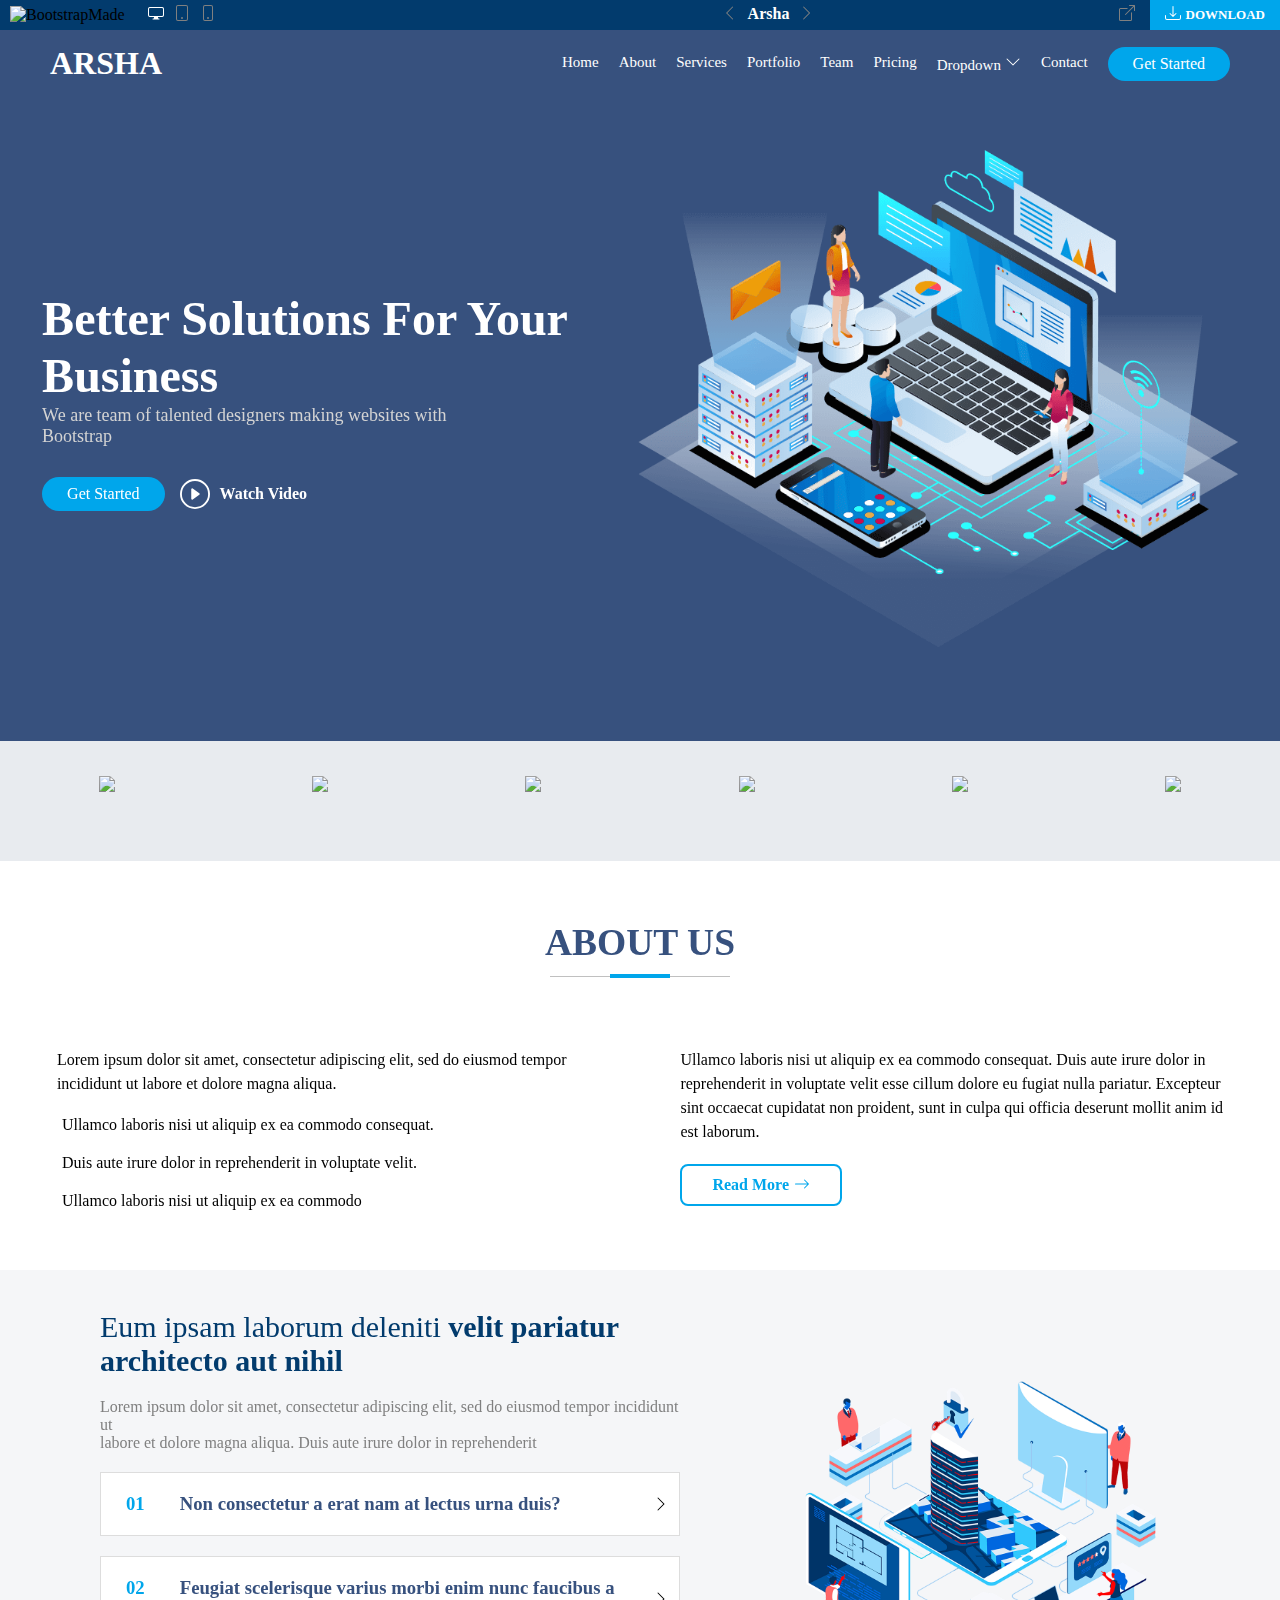
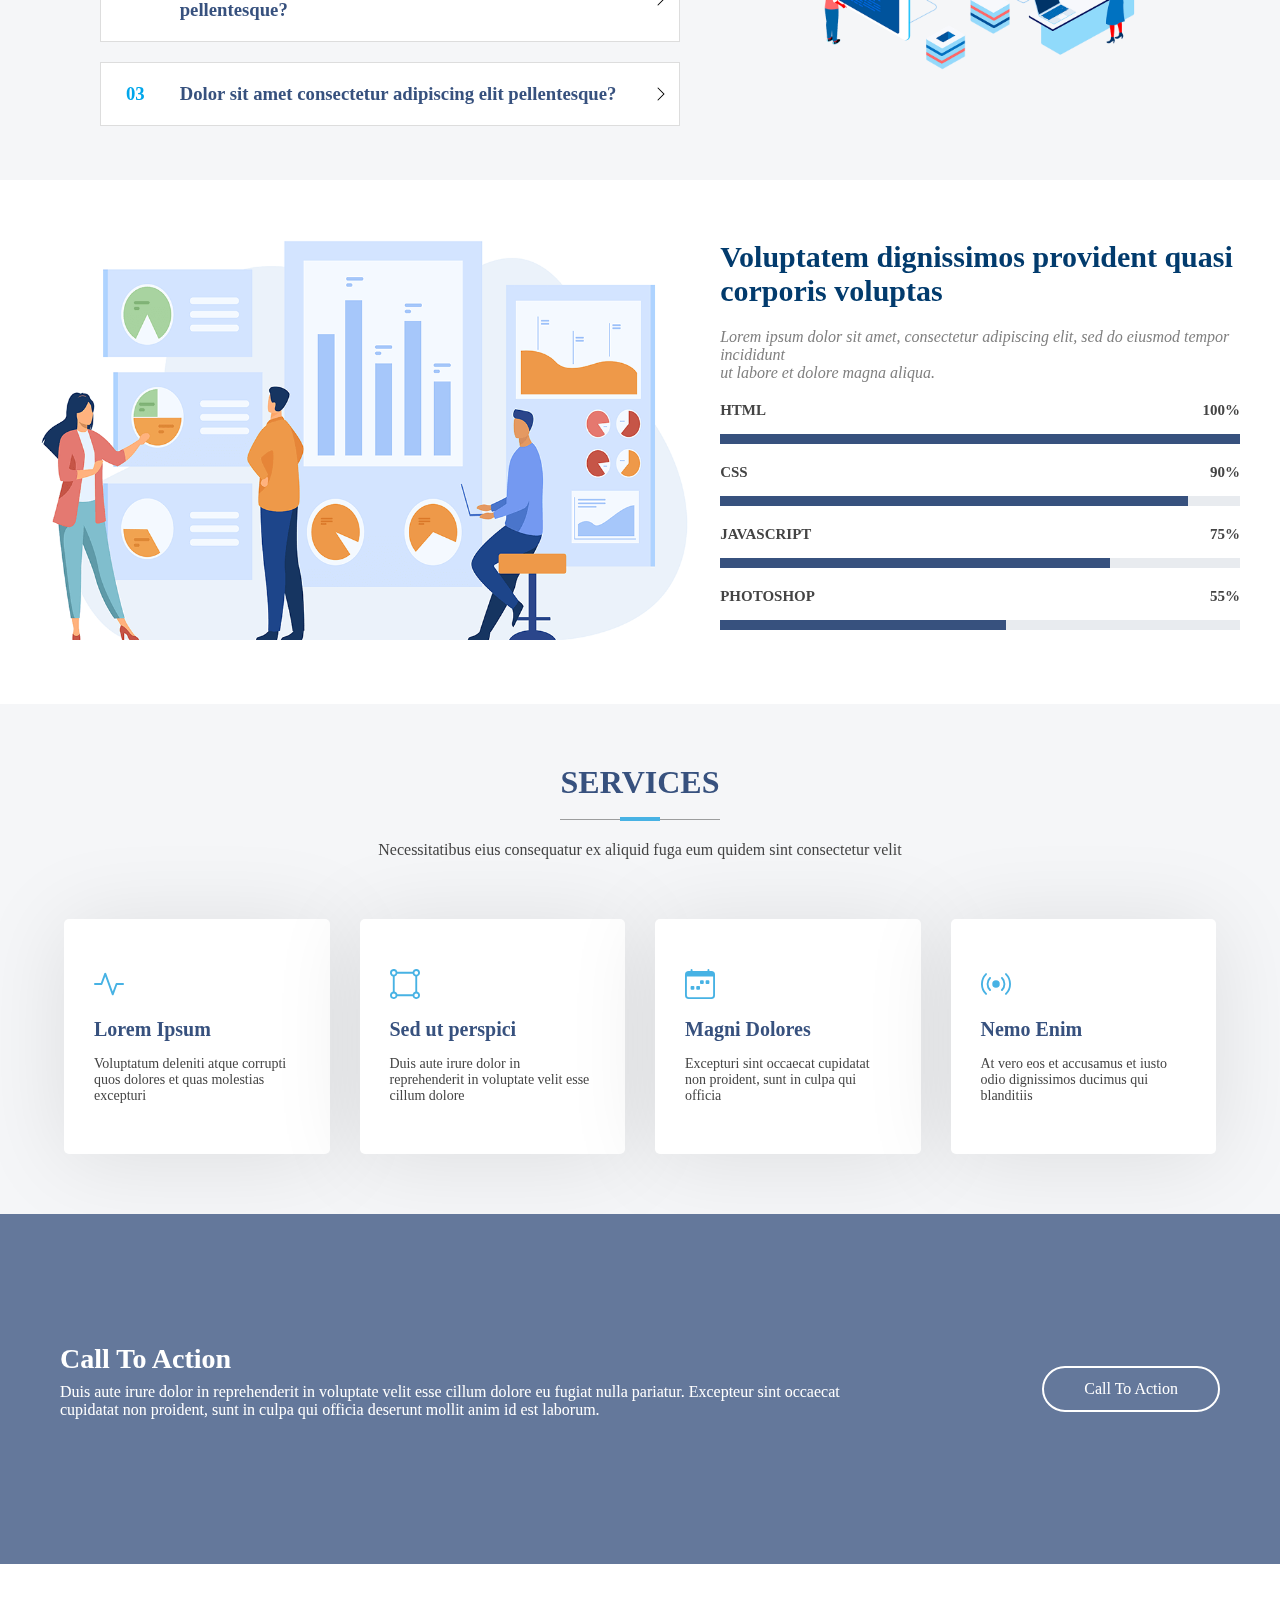
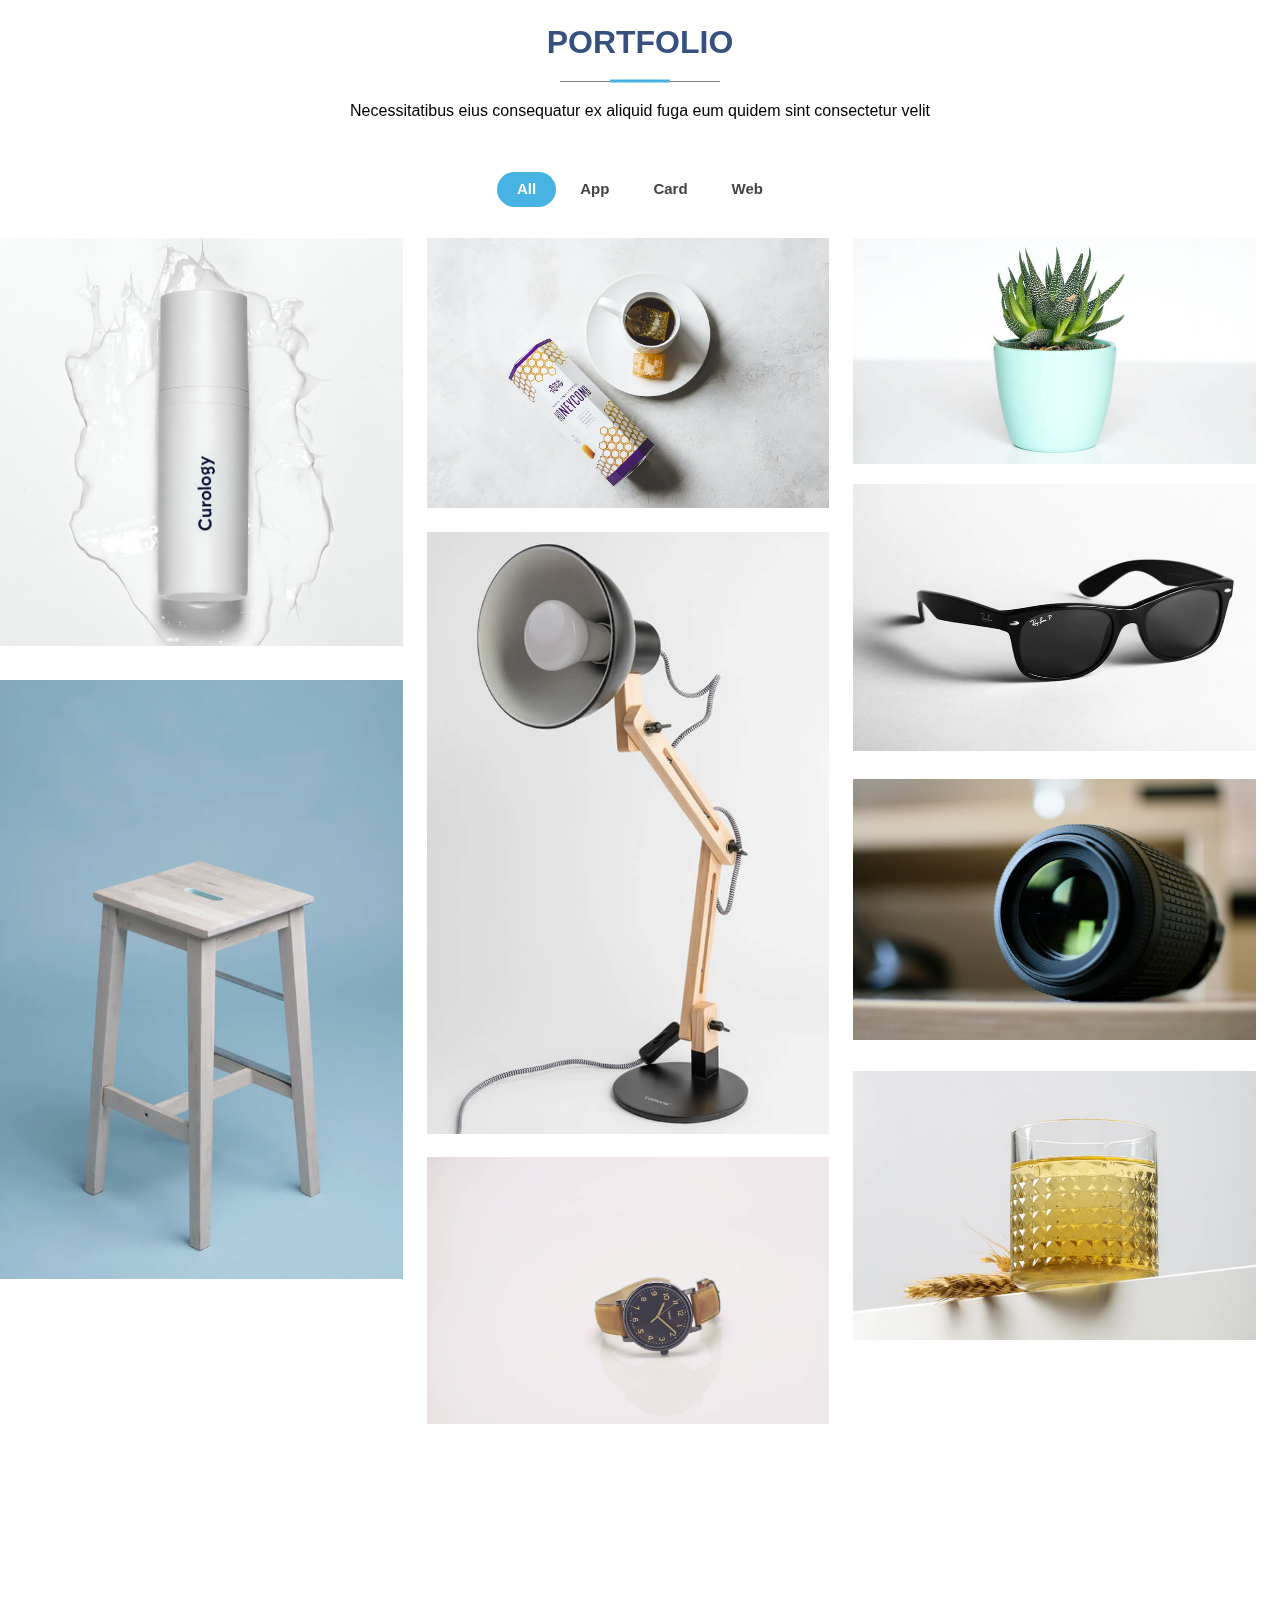
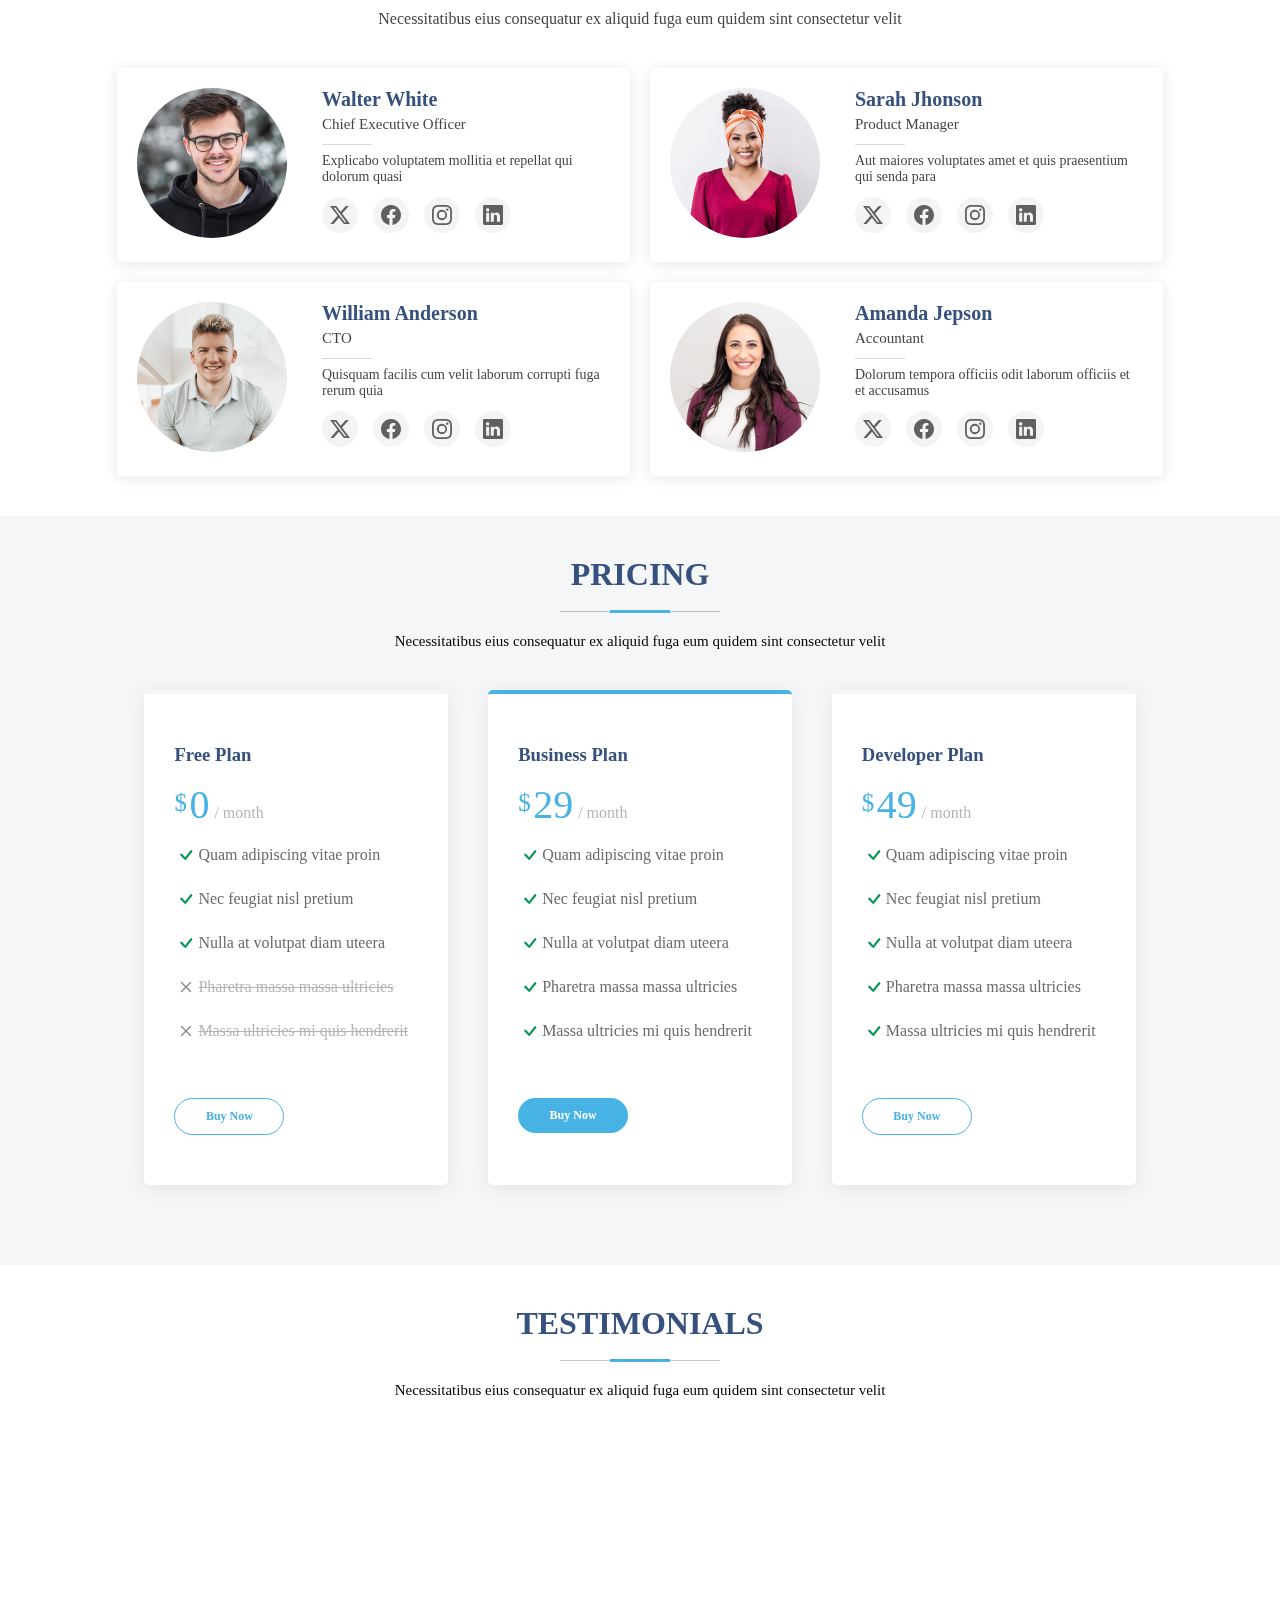
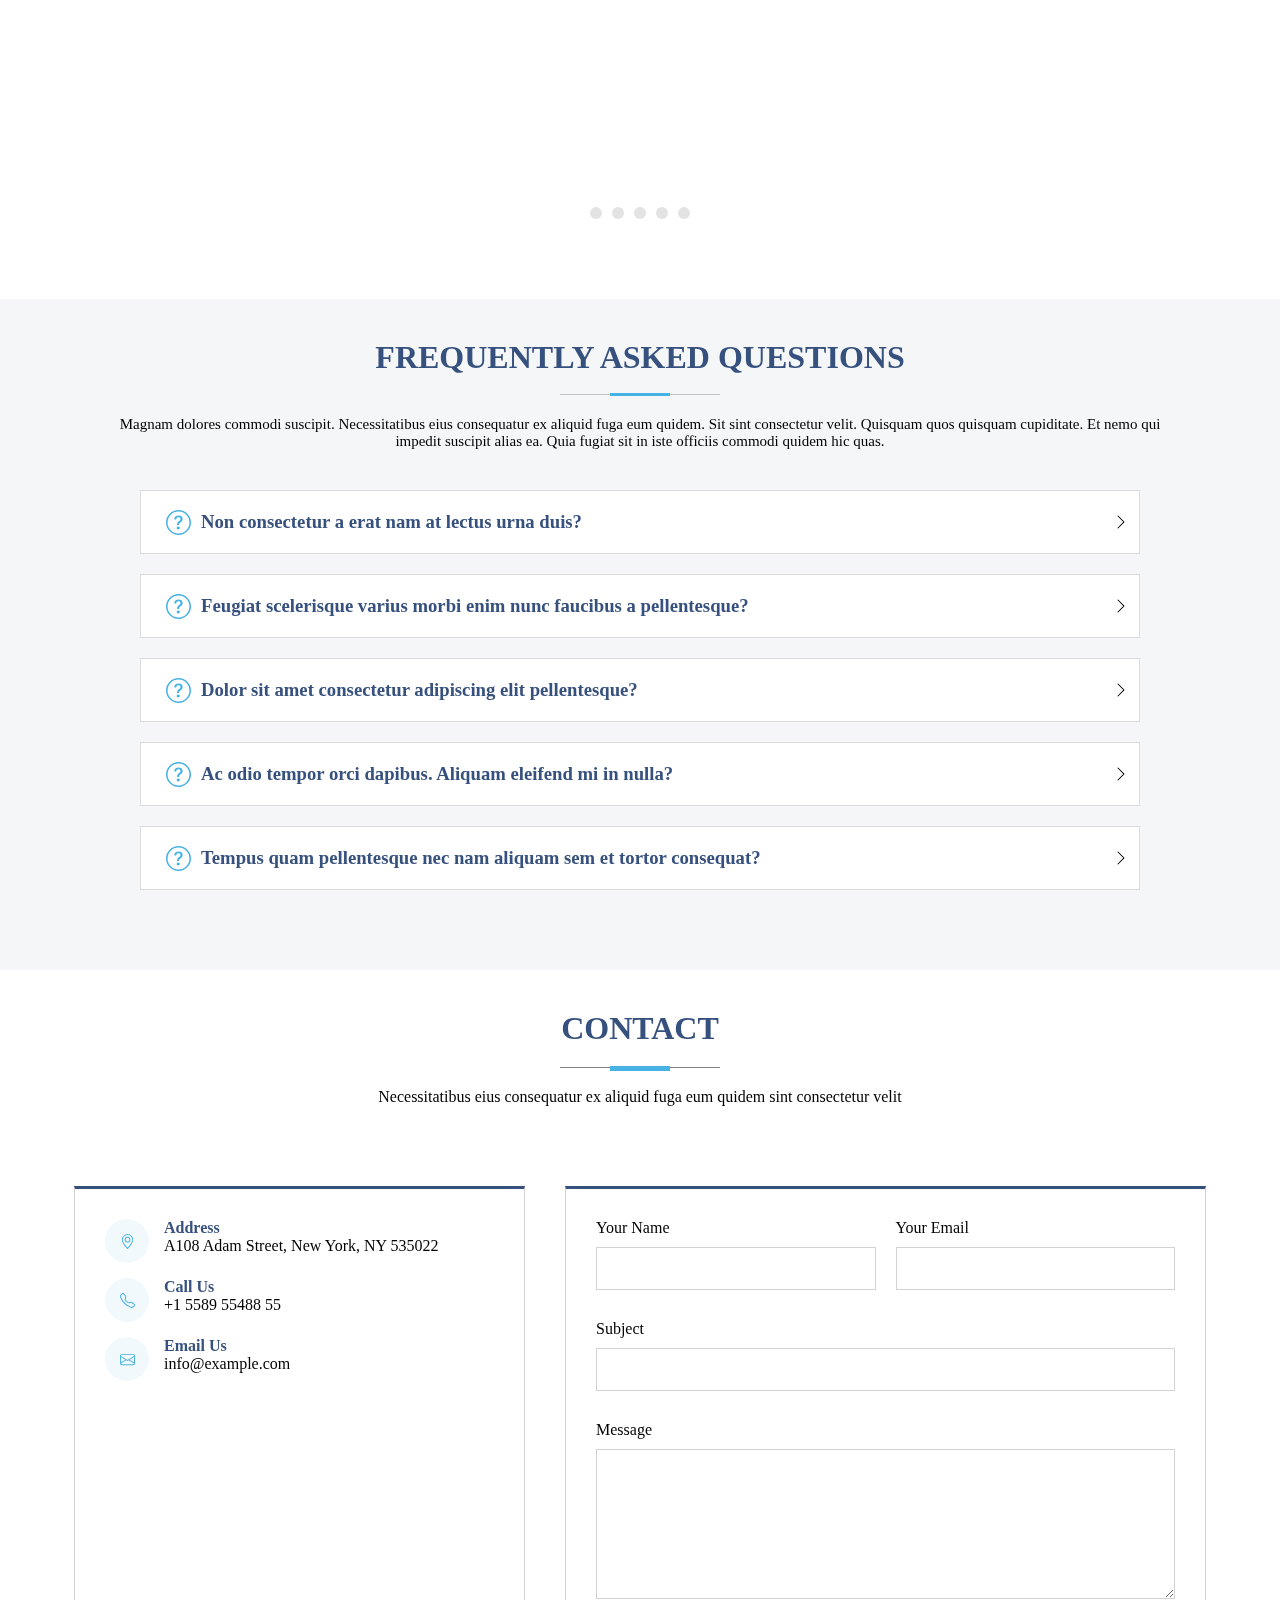
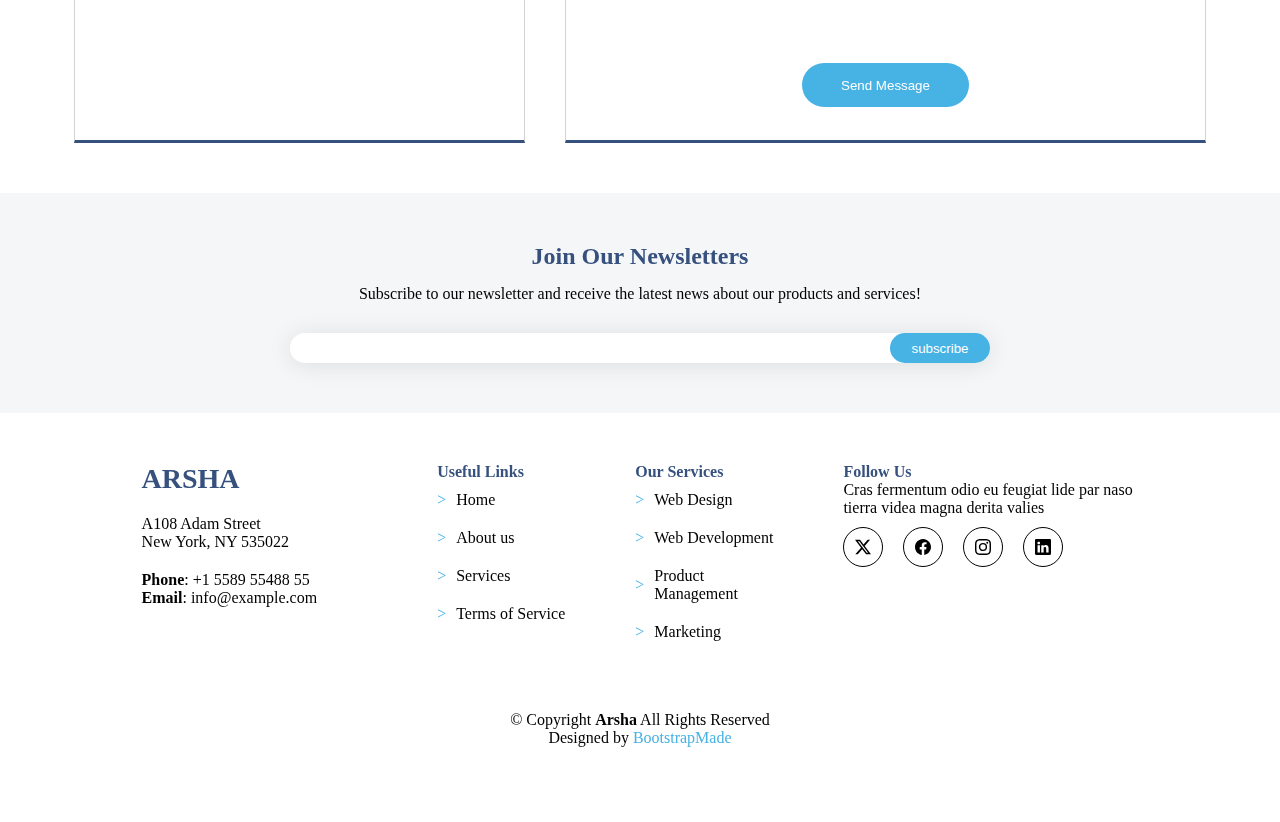
==== Arsha_06.html @ 41342fde "Rename Service_Team.html to Arsha_06.html" ====
<!DOCTYPE html>
<html lang="en">
<head>
    <meta charset="UTF-8">
    <meta name="viewport" content="width=device-width, initial-scale=1.0">
    <title>Piro22_Arsha_06</title>
    <link rel="stylesheet" href="./Team.css">
    <link rel="stylesheet" href="./Services.css">
    <link rel="stylesheet" href="./portfolio.css">
    <link rel="stylesheet" href="./price.css">
    <link rel="stylesheet" href="./header.css">
</head>
<body>

    <header>
        <div class="header-top_jh">
            <div class="top-left_jh">
                <div class="top-logo_jh">
                    <img alt="BootstrapMade" src="https://bootstrapmade.com/assets/img/logo.png">
                </div>
                <div class="top-viewlogo_jh">
                    <a href="" class="display_jh"><svg xmlns="http://www.w3.org/2000/svg" width="16" height="16" fill="currentColor" class="bi bi-display" viewBox="0 0 16 16">
                        <path d="M0 4s0-2 2-2h12s2 0 2 2v6s0 2-2 2h-4q0 1 .25 1.5H11a.5.5 0 0 1 0 1H5a.5.5 0 0 1 0-1h.75Q6 13 6 12H2s-2 0-2-2zm1.398-.855a.76.76 0 0 0-.254.302A1.5 1.5 0 0 0 1 4.01V10c0 .325.078.502.145.602q.105.156.302.254a1.5 1.5 0 0 0 .538.143L2.01 11H14c.325 0 .502-.078.602-.145a.76.76 0 0 0 .254-.302 1.5 1.5 0 0 0 .143-.538L15 9.99V4c0-.325-.078-.502-.145-.602a.76.76 0 0 0-.302-.254A1.5 1.5 0 0 0 13.99 3H2c-.325 0-.502.078-.602.145"/>
                    </svg></a>
                    <a href="" class="tablet_jh">
                        <svg xmlns="http://www.w3.org/2000/svg" width="16" height="16" fill="currentColor" class="bi bi-tablet" viewBox="0 0 16 16">
                        <path d="M12 1a1 1 0 0 1 1 1v12a1 1 0 0 1-1 1H4a1 1 0 0 1-1-1V2a1 1 0 0 1 1-1zM4 0a2 2 0 0 0-2 2v12a2 2 0 0 0 2 2h8a2 2 0 0 0 2-2V2a2 2 0 0 0-2-2z"/>
                        <path d="M8 14a1 1 0 1 0 0-2 1 1 0 0 0 0 2"/>
                    </svg></a>
                    <a href="" class="phone_jh"><svg xmlns="http://www.w3.org/2000/svg" width="16" height="16" fill="currentColor" class="bi bi-phone" viewBox="0 0 16 16">
                        <path d="M11 1a1 1 0 0 1 1 1v12a1 1 0 0 1-1 1H5a1 1 0 0 1-1-1V2a1 1 0 0 1 1-1zM5 0a2 2 0 0 0-2 2v12a2 2 0 0 0 2 2h6a2 2 0 0 0 2-2V2a2 2 0 0 0-2-2z"/>
                        <path d="M8 14a1 1 0 1 0 0-2 1 1 0 0 0 0 2"/>
                    </svg></a>
                    
                </div>
            </div>
            <div class="pageChange_jh">
                <a href="" class="prev_jh"><svg xmlns="http://www.w3.org/2000/svg" width="16" height="16" fill="currentColor" class="bi bi-chevron-left" viewBox="0 0 16 16">
                    <path fill-rule="evenodd" d="M11.354 1.646a.5.5 0 0 1 0 .708L5.707 8l5.647 5.646a.5.5 0 0 1-.708.708l-6-6a.5.5 0 0 1 0-.708l6-6a.5.5 0 0 1 .708 0"/>
                </svg></a>

                <span>Arsha</span>

                <a href="" class="next_jh"><svg xmlns="http://www.w3.org/2000/svg" width="16" height="16" fill="currentColor" class="bi bi-chevron-right" viewBox="0 0 16 16">
                    <path fill-rule="evenodd" d="M4.646 1.646a.5.5 0 0 1 .708 0l6 6a.5.5 0 0 1 0 .708l-6 6a.5.5 0 0 1-.708-.708L10.293 8 4.646 2.354a.5.5 0 0 1 0-.708"/>
                </svg></a>
            </div>
            <div class="top-right_jh">
                <div class="externalLink_jh">
                    <a href=""><svg xmlns="http://www.w3.org/2000/svg" width="16" height="16" fill="currentColor" class="bi bi-box-arrow-up-right" viewBox="0 0 16 16">
                        <path fill-rule="evenodd" d="M8.636 3.5a.5.5 0 0 0-.5-.5H1.5A1.5 1.5 0 0 0 0 4.5v10A1.5 1.5 0 0 0 1.5 16h10a1.5 1.5 0 0 0 1.5-1.5V7.864a.5.5 0 0 0-1 0V14.5a.5.5 0 0 1-.5.5h-10a.5.5 0 0 1-.5-.5v-10a.5.5 0 0 1 .5-.5h6.636a.5.5 0 0 0 .5-.5"/>
                        <path fill-rule="evenodd" d="M16 .5a.5.5 0 0 0-.5-.5h-5a.5.5 0 0 0 0 1h3.793L6.146 9.146a.5.5 0 1 0 .708.708L15 1.707V5.5a.5.5 0 0 0 1 0z"/>
                    </svg></a>
                </div>
                <div class="download_jh">
                    <a href=""><svg xmlns="http://www.w3.org/2000/svg" width="16" height="16" fill="currentColor" class="bi bi-download" viewBox="0 0 16 16">
                        <path d="M.5 9.9a.5.5 0 0 1 .5.5v2.5a1 1 0 0 0 1 1h12a1 1 0 0 0 1-1v-2.5a.5.5 0 0 1 1 0v2.5a2 2 0 0 1-2 2H2a2 2 0 0 1-2-2v-2.5a.5.5 0 0 1 .5-.5"/>
                        <path d="M7.646 11.854a.5.5 0 0 0 .708 0l3-3a.5.5 0 0 0-.708-.708L8.5 10.293V1.5a.5.5 0 0 0-1 0v8.793L5.354 8.146a.5.5 0 1 0-.708.708z"/>
                    </svg></a>
                    <a href="#">DOWNLOAD</a>
                </div>
            </div>
        </div>
        <div class="header-nav_jh">
            <div class="nav-left_jh">
                <a href=""><h1 class="siteName_jh">ARSHA</h1></a>
            </div>
            <div class="nav-right_jh">
                <div class="navs_jh">

                    <!-- href부분에 id 넣으면 해당 위치로 스크롤 -->

                    <a href="#intro_6" id="Home">Home</a>
                    <a href="#main_first_jh" id="About">About</a>
                    <a href="#services_sy" id="Services">Services</a>
                    <a href="#Portfolio_6" id="Portfolio">Portfolio</a>
                    <a href="#Team_6" id="Team">Team</a>
                    <a href="#Pricing_6" id="Pricing">Pricing</a>
                    <div class="dropdown_jh">
                        <a href="#" class="dropdown-button_jh">Dropdown</a>
                        <svg xmlns="http://www.w3.org/2000/svg" width="16" height="16" fill="currentColor" class="outter-dropdown" viewBox="0 0 16 16">
                            <path fill-rule="evenodd" d="M1.646 4.646a.5.5 0 0 1 .708 0L8 10.293l5.646-5.647a.5.5 0 0 1 .708.708l-6 6a.5.5 0 0 1-.708 0l-6-6a.5.5 0 0 1 0-.708"/>
                        </svg>
                        <ul class="dropdown-menu_jh">
                            <li><a href="#">Dropdown 1</a></li>
                            <li class="deep-dropdown">
                                <a href="#" class="dropdown-inner">Deep Dropdown</a>
                                <svg xmlns="http://www.w3.org/2000/svg" width="16" height="16" fill="gray" class="outter-dropdown" viewBox="0 0 16 16">
                                    <path fill-rule="evenodd" d="M1.646 4.646a.5.5 0 0 1 .708 0L8 10.293l5.646-5.647a.5.5 0 0 1 .708.708l-6 6a.5.5 0 0 1-.708 0l-6-6a.5.5 0 0 1 0-.708"/>
                                </svg>
                                <ul class="deep-dropdown-menu">
                                    <li><a href="#">Deep Dropdown 1</a></li>
                                    <li><a href="#">Deep Dropdown 2</a></li>
                                    <li><a href="#">Deep Dropdown 3</a></li>
                                    <li><a href="#">Deep Dropdown 4</a></li>
                                    <li><a href="#">Deep Dropdown 5</a></li>
                                </ul>
                            </li>                            
                            <li><a href="#">Dropdown 2</a></li>
                            <li><a href="#">Dropdown 3</a></li>
                            <li><a href="#">Dropdown 4</a></li>
                        </ul>
                    </div>
                    <a href="#Contact_6" id="Contact">Contact</a>
                </div>
                <div class="startButton_jh">
                    <a href="#main-title_jh">Get Started</a>
                </div>
                <div class="hamburger">
                    <svg xmlns="http://www.w3.org/2000/svg" width="16" height="16" fill="currentColor" class="bi bi-list" viewBox="0 0 16 16">
                        <path fill-rule="evenodd" d="M2.5 12a.5.5 0 0 1 .5-.5h10a.5.5 0 0 1 0 1H3a.5.5 0 0 1-.5-.5m0-4a.5.5 0 0 1 .5-.5h10a.5.5 0 0 1 0 1H3a.5.5 0 0 1-.5-.5m0-4a.5.5 0 0 1 .5-.5h10a.5.5 0 0 1 0 1H3a.5.5 0 0 1-.5-.5"/>
                    </svg>
                </div>
            </div>
        </div>
    </header>
    <main>
        <div class="intro_jh" id="intro_6">
            <div class="intro-left_jh">
                <h1 class="intro-title_jh">Better Solutions For Your<br>Business</h1>
                <p class="intro-text_jh">We are team of talented designers making websites with<br>Bootstrap</p>
                <div class="intro-left-bottom_jh">
                    <div class="startButton_jh">
                        <a href="#main-title_jh">Get Started</a>
                    </div>
                    <a href="#" class="videoLink_jh">
                        <svg xmlns="http://www.w3.org/2000/svg" width="16" height="16" fill="currentColor" class="bi bi-play-circle" viewBox="0 0 16 16">
                            <path d="M8 15A7 7 0 1 1 8 1a7 7 0 0 1 0 14m0 1A8 8 0 1 0 8 0a8 8 0 0 0 0 16"/>
                            <path d="M6.271 5.055a.5.5 0 0 1 .52.038l3.5 2.5a.5.5 0 0 1 0 .814l-3.5 2.5A.5.5 0 0 1 6 10.5v-5a.5.5 0 0 1 .271-.445"/>
                        </svg>
                        <span>Watch Video</span>
                    </a>
                </div>
            </div>
            <div class="intro-right_jh">
                <img src="./headerAsset/introImg.png" alt="">
            </div>
        </div>
        <div class="slider_container" id="main_first_jh">
            <div class="slider">
                <div class="slide one">
                    <img src="https://bootstrapmade.com/content/demo/Arsha/assets/img/clients/client-1.png" class="img1_jh" />
                    <img src="https://bootstrapmade.com/content/demo/Arsha/assets/img/clients/client-2.png" class="img2_jh" />
                    <img src="https://bootstrapmade.com/content/demo/Arsha/assets/img/clients/client-3.png" class="img3_jh" />
                    <img src="https://bootstrapmade.com/content/demo/Arsha/assets/img/clients/client-4.png" class="img4_jh" />
                    <img src="https://bootstrapmade.com/content/demo/Arsha/assets/img/clients/client-5.png" class="img5_jh" />
                    <img src="https://bootstrapmade.com/content/demo/Arsha/assets/img/clients/client-6.png" class="img6_jh" />
                </div>
                <div class="slide two">
                    <img src="https://bootstrapmade.com/content/demo/Arsha/assets/img/clients/client-2.png" class="img2_jh" />
                    <img src="https://bootstrapmade.com/content/demo/Arsha/assets/img/clients/client-3.png" class="img3_jh" />
                    <img src="https://bootstrapmade.com/content/demo/Arsha/assets/img/clients/client-4.png" class="img4_jh" />
                    <img src="https://bootstrapmade.com/content/demo/Arsha/assets/img/clients/client-5.png" class="img5_jh" />
                    <img src="https://bootstrapmade.com/content/demo/Arsha/assets/img/clients/client-6.png" class="img6_jh" />
                    <img src="https://bootstrapmade.com/content/demo/Arsha/assets/img/clients/client-7.png" class="img7_jh" />
                </div>
                <div class="slide three">
                    <img src="https://bootstrapmade.com/content/demo/Arsha/assets/img/clients/client-3.png" class="img3_jh" />
                    <img src="https://bootstrapmade.com/content/demo/Arsha/assets/img/clients/client-4.png" class="img4_jh" />
                    <img src="https://bootstrapmade.com/content/demo/Arsha/assets/img/clients/client-5.png" class="img5_jh" />
                    <img src="https://bootstrapmade.com/content/demo/Arsha/assets/img/clients/client-6.png" class="img6_jh" />
                    <img src="https://bootstrapmade.com/content/demo/Arsha/assets/img/clients/client-7.png" class="img7_jh" />
                    <img src="https://bootstrapmade.com/content/demo/Arsha/assets/img/clients/client-8.png" class="img8_jh" />
                </div>
                <div class="slide four">
                    <img src="https://bootstrapmade.com/content/demo/Arsha/assets/img/clients/client-4.png" class="img4_jh" />
                    <img src="https://bootstrapmade.com/content/demo/Arsha/assets/img/clients/client-5.png" class="img5_jh" />
                    <img src="https://bootstrapmade.com/content/demo/Arsha/assets/img/clients/client-6.png" class="img6_jh" />
                    <img src="https://bootstrapmade.com/content/demo/Arsha/assets/img/clients/client-7.png" class="img7_jh" />
                    <img src="https://bootstrapmade.com/content/demo/Arsha/assets/img/clients/client-8.png" class="img8_jh" />
                    <img src="https://bootstrapmade.com/content/demo/Arsha/assets/img/clients/client-1.png" class="img1_jh" />
                    
                </div>
                <div class="slide five">
                    <img src="https://bootstrapmade.com/content/demo/Arsha/assets/img/clients/client-5.png" class="img5_jh" />
                    <img src="https://bootstrapmade.com/content/demo/Arsha/assets/img/clients/client-6.png" class="img6_jh" />
                    <img src="https://bootstrapmade.com/content/demo/Arsha/assets/img/clients/client-7.png" class="img7_jh" />
                    <img src="https://bootstrapmade.com/content/demo/Arsha/assets/img/clients/client-8.png" class="img8_jh" />
                    <img src="https://bootstrapmade.com/content/demo/Arsha/assets/img/clients/client-1.png" class="img1_jh" />
                    <img src="https://bootstrapmade.com/content/demo/Arsha/assets/img/clients/client-2.png" class="img2_jh" />
                </div>
                <div class="slide six">
                    <img src="https://bootstrapmade.com/content/demo/Arsha/assets/img/clients/client-6.png" class="img6_jh" />
                    <img src="https://bootstrapmade.com/content/demo/Arsha/assets/img/clients/client-7.png" class="img7_jh" />
                    <img src="https://bootstrapmade.com/content/demo/Arsha/assets/img/clients/client-8.png" class="img8_jh" />
                    <img src="https://bootstrapmade.com/content/demo/Arsha/assets/img/clients/client-1.png" class="img1_jh" />
                    <img src="https://bootstrapmade.com/content/demo/Arsha/assets/img/clients/client-2.png" class="img2_jh" />
                    <img src="https://bootstrapmade.com/content/demo/Arsha/assets/img/clients/client-3.png" class="img3_jh" />
                </div>
                <div class="slide seven">
                    <img src="https://bootstrapmade.com/content/demo/Arsha/assets/img/clients/client-7.png" class="img7_jh" />
                    <img src="https://bootstrapmade.com/content/demo/Arsha/assets/img/clients/client-8.png" class="img8_jh" />
                    <img src="https://bootstrapmade.com/content/demo/Arsha/assets/img/clients/client-1.png" class="img1_jh" />
                    <img src="https://bootstrapmade.com/content/demo/Arsha/assets/img/clients/client-2.png" class="img2_jh" />
                    <img src="https://bootstrapmade.com/content/demo/Arsha/assets/img/clients/client-3.png" class="img3_jh" />
                    <img src="https://bootstrapmade.com/content/demo/Arsha/assets/img/clients/client-4.png" class="img4_jh" />
                </div>
            </div>
        </div>
    </main>
    <section>
        <div class="main-first_jh">
            <div class="main-title_jh" id="main-title_jh">
                <h2>ABOUT US</h2>
                <div class="title-underline_jh"></div>
            </div>
            <div class="main-text_jh">
                <div class="main-left_jh">
                    <div class="left-text-top_jh">
                        Lorem ipsum dolor sit amet, consectetur adipiscing elit, sed do eiusmod tempor<br>
                        incididunt ut labore et dolore magna aliqua.
                    </div>
                    <div class="left-text-bottom_jh">
                        <img src="./headerAsset/check2-circle.svg" alt="">
                        <p>Ullamco laboris nisi ut aliquip ex ea commodo consequat.</p>
                    </div>
                    <div class="left-text-bottom_jh">
                        <img src="./headerAsset/check2-circle.svg" alt="">
                        <p>Duis aute irure dolor in reprehenderit in voluptate velit.</p>
                    </div>
                    <div class="left-text-bottom_jh">
                        <img src="./headerAsset/check2-circle.svg" alt="">
                        <p>Ullamco laboris nisi ut aliquip ex ea commodo</p>
                    </div>
                </div>
                <div class="main-right_jh">
                    <div class="right-text-top_jh">
                        Ullamco laboris nisi ut aliquip ex ea commodo consequat. Duis aute irure dolor in<br>
                        reprehenderit in voluptate velit esse cillum dolore eu fugiat nulla pariatur. Excepteur<br>
                        sint occaecat cupidatat non proident, sunt in culpa qui officia deserunt mollit anim id<br>
                        est laborum.
                    </div>
                    <div class="right-text-bottom_jh">
                        <a href="#">Read More</a>
                        <svg xmlns="http://www.w3.org/2000/svg" width="16" height="16" fill="currentColor" class="bi bi-arrow-right" viewBox="0 0 16 16">
                            <path fill-rule="evenodd" d="M1 8a.5.5 0 0 1 .5-.5h11.793l-3.147-3.146a.5.5 0 0 1 .708-.708l4 4a.5.5 0 0 1 0 .708l-4 4a.5.5 0 0 1-.708-.708L13.293 8.5H1.5A.5.5 0 0 1 1 8"/>
                        </svg>
                    </div>
                </div>
            </div>
        </div>
        <div class="main-second_jh">
            <div class="secondLeft_jh">
                <div class="second-title_jh">Eum ipsam laborum deleniti<span style="font-weight: 900;"> velit pariatur<br>architecto aut nihil</span></div>
                <div class="second-text_jh"><p>Lorem ipsum dolor sit amet, consectetur adipiscing elit, sed do eiusmod tempor incididunt ut<br>
                    labore et dolore magna aliqua. Duis aute irure dolor in reprehenderit</p></div>
            <div class="faq__container_jh">
                <div class="faq_jh">
                    <input type="checkbox" id="toggle_faq1_jh" class="toggle_faq_jh">
                    <label for="toggle_faq1_jh" class="qst_jh">
                        <div class="qst-left_jh">
                            <h3 class="qst-num_jh">01</h3>
                            <h3 class="qst_txt_jh">Non consectetur a erat nam at lectus urna duis?</h3>
                        </div>
                        <svg xmlns="http://www.w3.org/2000/svg" width="16" height="16" fill="currentColor" class="bi bi-chevron-right" viewBox="0 0 16 16">
                            <path fill-rule="evenodd" d="M4.646 1.646a.5.5 0 0 1 .708 0l6 6a.5.5 0 0 1 0 .708l-6 6a.5.5 0 0 1-.708-.708L10.293 8 4.646 2.354a.5.5 0 0 1 0-.708"/>
                        </svg>
                    </label>
                    <div class="ans_jh">
                        <p>Feugiat pretium nibh ipsum consequat. Tempus iaculis urna id volutpat lacus laoreet<br>
                            non curabitur gravida. Venenatis lectus magna fringilla urna porttitor rhoncus dolor<br>
                            purus non.</p>
                    </div>
                </div>
            </div>
            
            <div class="faq__container_jh">
                <div class="faq_jh">
                    <input type="checkbox" id="toggle_faq2_jh" class="toggle_faq_jh">
                    <label for="toggle_faq2_jh" class="qst_jh">
                        <div class="qst-left_jh">
                            <h3 class="qst-num_jh">02</h3>
                            <h3 class="qst_txt_jh">Feugiat scelerisque varius morbi enim nunc faucibus a pellentesque?</h3>
                        </div>
                        <svg xmlns="http://www.w3.org/2000/svg" width="16" height="16" fill="currentColor" class="bi bi-chevron-right" viewBox="0 0 16 16">
                            <path fill-rule="evenodd" d="M4.646 1.646a.5.5 0 0 1 .708 0l6 6a.5.5 0 0 1 0 .708l-6 6a.5.5 0 0 1-.708-.708L10.293 8 4.646 2.354a.5.5 0 0 1 0-.708"/>
                        </svg>
                    </label>
                    <div class="ans_jh">
                        <p>Dolor sit amet consectetur adipiscing elit pellentesque habitant morbi. Id interdum velit<br>
                            laoreet id donec ultrices. Fringilla phasellus faucibus scelerisque eleifend donec pretium.<br>
                            Est pellentesque elit ullamcorper dignissim. Mauris ultrices eros in cursus turpis massa<br>
                            tincidunt dui.</p>
                    </div>
                </div>
            </div>
            <div class="faq__container_jh">
                <div class="faq_jh">
                    <input type="checkbox" id="toggle_faq3_jh" class="toggle_faq_jh">
                    <label for="toggle_faq3_jh" class="qst_jh">
                        <div class="qst-left_jh">
                            <h3 class="qst-num_jh">03</h3>
                            <h3 class="qst_txt_jh">Dolor sit amet consectetur adipiscing elit pellentesque?</h3>
                        </div>
                        <svg xmlns="http://www.w3.org/2000/svg" width="16" height="16" fill="currentColor" class="bi bi-chevron-right" viewBox="0 0 16 16">
                            <path fill-rule="evenodd" d="M4.646 1.646a.5.5 0 0 1 .708 0l6 6a.5.5 0 0 1 0 .708l-6 6a.5.5 0 0 1-.708-.708L10.293 8 4.646 2.354a.5.5 0 0 1 0-.708"/>
                        </svg>
                    </label>
                    <div class="ans_jh">
                        <p>Eleifend mi in nulla posuere sollicitudin aliquam ultrices sagittis orci. Faucibus pulvinar<br>
                            elementum integer enim. Sem nulla pharetra diam sit amet nisl suscipit. Rutrum tellus<br>
                            pellentesque eu tincidunt. Lectus urna duis convallis convallis tellus. Urna molestie at<br>
                            elementum eu facilisis sed odio morbi quis</p>
                    </div>
                </div>
            </div>
            
            </div>
            
            <div class="secondRight_jh">
                <img src="./headerAsset/secondRightIMG.png" alt="">
            </div>
        </div>
        <div class="main-third_jh">
            <div class="thirdLeft_jh">
                <img src="./headerAsset/thirdLeftIMG.png" alt="">
            </div>
            <div class="thirdRight_jh">
                <div class="thirdTitle_jh">
                    <span style="font-weight: 900;">
                        Voluptatem dignissimos provident quasi<br>
                        corporis voluptas
                    </span>
                </div>
                <div class="thirdText_jh">
                    <p>
                        Lorem ipsum dolor sit amet, consectetur adipiscing elit, sed do eiusmod tempor incididunt<br>
                        ut labore et dolore magna aliqua.
                    </p>
                </div>
                <div class="progress_jh" id="HTML">
                    <div class="progressDescript_jh">
                        <p>HTML</p>
                        <p>100%</p>
                    </div>
                    <div class="progressBar_jh">
                    </div>
                </div>
                <div class="progress_jh" id="CSS">
                    <div class="progressDescript_jh">
                        <p>CSS</p>
                        <p>90%</p>
                    </div>
                    <div class="progressBar_jh">
                    </div>
                </div>
                <div class="progress_jh" id="JAVA">
                    <div class="progressDescript_jh">
                        <p>JAVASCRIPT</p>
                        <p>75%</p>
                    </div>
                    <div class="progressBar_jh">
                    </div>
                </div>
                <div class="progress_jh" id="PHOTOSHOP">
                    <div class="progressDescript_jh">
                        <p>PHOTOSHOP</p>
                        <p>55%</p>
                    </div>
                    <div class="progressBar_jh">
                    </div>
                </div>
            </div>
        </div>
    </section>
    <section id="services_sy" class="services-section_sy">
        <div class="services-container_sy">
            <div class="services-section-header_sy">
                <h2 class="services-section-title_sy">SERVICES</h2>
                <p class="services-section-description_sy">
                    Necessitatibus eius consequatur ex aliquid fuga eum quidem sint consectetur velit
                </p>
            </div>

            <div class="services-grid_sy">
                <div class="service-card_sy">
                    <div class="icon_sy">
                        <svg xmlns="http://www.w3.org/2000/svg" width="16" height="16" fill="currentColor" class="bi bi-activity_sy" viewBox="0 0 16 16">
                            <path fill-rule="evenodd" d="M6 2a.5.5 0 0 1 .47.33L10 12.036l1.53-4.208A.5.5 0 0 1 12 7.5h3.5a.5.5 0 0 1 0 1h-3.15l-1.88 5.17a.5.5 0 0 1-.94 0L6 3.964 4.47 8.171A.5.5 0 0 1 4 8.5H.5a.5.5 0 0 1 0-1h3.15l1.88-5.17A.5.5 0 0 1 6 2"/>
                        </svg>
                    </div>
                    <h3 class="service-title_sy">
                        <a href="#intro_6" class="service-link_sy">Lorem Ipsum</a>
                    </h3>
                    <p class="service-description_sy">
                        Voluptatum deleniti atque corrupti quos dolores et quas molestias excepturi
                    </p>
                </div>
                <div class="service-card_sy">
                    <div class="icon_sy">
                        <svg xmlns="http://www.w3.org/2000/svg" width="16" height="16" fill="currentColor" class="bi bi-bounding-box-circles_sy" viewBox="0 0 16 16">
                            <path d="M2 1a1 1 0 1 0 0 2 1 1 0 0 0 0-2M0 2a2 2 0 0 1 3.937-.5h8.126A2 2 0 1 1 14.5 3.937v8.126a2 2 0 1 1-2.437 2.437H3.937A2 2 0 1 1 1.5 12.063V3.937A2 2 0 0 1 0 2m2.5 1.937v8.126c.703.18 1.256.734 1.437 1.437h8.126a2 2 0 0 1 1.437-1.437V3.937A2 2 0 0 1 12.063 2.5H3.937A2 2 0 0 1 2.5 3.937M14 1a1 1 0 1 0 0 2 1 1 0 0 0 0-2M2 13a1 1 0 1 0 0 2 1 1 0 0 0 0-2m12 0a1 1 0 1 0 0 2 1 1 0 0 0 0-2"/>
                        </svg>
                    </div>
                    <h3 class="service-title_sy">
                        <a href="#intro_6" class="service-link_sy">Sed ut perspici</a>
                    </h3>
                    <p class="service-description_sy">
                        Duis aute irure dolor in reprehenderit in voluptate velit esse cillum dolore
                    </p>
                </div>
                <div class="service-card_sy">
                    <div class="icon_sy">
                        <svg xmlns="http://www.w3.org/2000/svg" width="16" height="16" fill="currentColor" class="bi bi-calendar-week_sy" viewBox="0 0 16 16">
                            <path d="M11 6.5a.5.5 0 0 1 .5-.5h1a.5.5 0 0 1 .5.5v1a.5.5 0 0 1-.5.5h-1a.5.5 0 0 1-.5-.5zm-3 0a.5.5 0 0 1 .5-.5h1a.5.5 0 0 1 .5.5v1a.5.5 0 0 1-.5.5h-1a.5.5 0 0 1-.5-.5zm-5 3a.5.5 0 0 1 .5-.5h1a.5.5 0 0 1 .5.5v1a.5.5 0 0 1-.5.5h-1a.5.5 0 0 1-.5-.5zm3 0a.5.5 0 0 1 .5-.5h1a.5.5 0 0 1 .5.5v1a.5.5 0 0 1-.5.5h-1a.5.5 0 0 1-.5-.5z"/>
                            <path d="M3.5 0a.5.5 0 0 1 .5.5V1h8V.5a.5.5 0 0 1 1 0V1h1a2 2 0 0 1 2 2v11a2 2 0 0 1-2 2H2a2 2 0 0 1-2-2V3a2 2 0 0 1 2-2h1V.5a.5.5 0 0 1 .5-.5M1 4v10a1 1 0 0 0 1 1h12a1 1 0 0 0 1-1V4z"/>
                        </svg>
                    </div>
                    <h3 class="service-title_sy">
                        <a href="#intro_6" class="service-link_sy">Magni Dolores</a>
                    </h3>
                    <p class="service-description_sy">
                        Excepturi sint occaecat cupidatat non proident, sunt in culpa qui officia
                    </p>
                </div>
                <div class="service-card_sy">
                    <div class="icon_sy">
                        <svg xmlns="http://www.w3.org/2000/svg" width="16" height="16" fill="currentColor" class="bi bi-broadcast_sy" viewBox="0 0 16 16">
                            <path d="M3.05 3.05a7 7 0 0 0 0 9.9.5.5 0 0 1-.707.707 8 8 0 0 1 0-11.314.5.5 0 0 1 .707.707m2.122 2.122a4 4 0 0 0 0 5.656.5.5 0 1 1-.708.708 5 5 0 0 1 0-7.072.5.5 0 0 1 .708.708m5.656-.708a.5.5 0 0 1 .708 0 5 5 0 0 1 0 7.072.5.5 0 1 1-.708-.708 4 4 0 0 0 0-5.656.5.5 0 0 1 0-.708m2.122-2.12a.5.5 0 0 1 .707 0 8 8 0 0 1 0 11.313.5.5 0 0 1-.707-.707 7 7 0 0 0 0-9.9.5.5 0 0 1 0-.707zM10 8a2 2 0 1 1-4 0 2 2 0 0 1 4 0"/>
                        </svg>
                    </div>
                    <h3 class="service-title_sy">
                        <a href="#intro_6" class="service-link_sy">Nemo Enim</a>
                    </h3>
                    <p class="service-description_sy">
                        At vero eos et accusamus et iusto odio dignissimos ducimus qui blanditiis
                    </p>
                </div>
            </div>
        </div>
    </section>

    <section id="call-to-action_sy" class="call-to-action-section_sy">
        <div class="call-to-action-image_sy">
            <img src="./image/cta.jpg" alt="call-to-action-background">
        </div>
        <div class="call-to-action-container_sy">
            <div class="call-to-action-content_sy">
                <div class="call-to-action-letter_sy">
                    <h2 class="call-to-action-title_sy">Call To Action</h2>
                    <p class="call-to-action-description_sy">
                    Duis aute irure dolor in reprehenderit in voluptate velit esse cillum dolore eu fugiat nulla pariatur. 
                    Excepteur sint occaecat cupidatat non proident, sunt in culpa qui officia deserunt mollit anim id est laborum.
                    </p>
                </div>
                <a href="#intro_6" class="call-to-action-button_sy">Call To Action</a>
        </div>         
            </div>         
        </div>
    </section>
 
    <section id="section-portfolio_SA">

        <div class="portfolio_top_SA" id="Portfolio_6">
          <div class="title_SA">PORTFOLIO</div>
          <div class="deco_line_SA"></div>
          <div class="text_SA">Necessitatibus eius consequatur ex aliquid fuga eum quidem sint consectetur velit</div>
        </div>
    
        <input type="radio" name="filter" id="filter-all_SA" checked />
        <label for="filter-all_SA">All</label>
    
        <input type="radio" name="filter" id="filter-app_SA" />
        <label for="filter-app_SA">App</label>
    
        <input type="radio" name="filter" id="filter-card_SA" />
        <label for="filter-card_SA">Card</label>
    
        <input type="radio" name="filter" id="filter-web_SA" />
        <label for="filter-web_SA">Web</label>
    
        <div class="img-container_SA">
          <!-- App1 -->
          <div class="image-item_SA" id="item1_SA">
            <img src="./image/portfolio-img1.jpg" alt="App1" id="App1_img_SA" />
            <div class="forhover_SA">
              <div class="name_SA">App1</div>
              <div class="info_SA">Lorem ipsum, dolor sit</div>
              <div class="buttons_SA">
                <a class="plus_SA" href="#modalApp1_SA">
                    <svg id="svg_SA" xmlns="http://www.w3.org/2000/svg" width="30" height="30" fill="#7B7B7C" class="bi bi-zoom-in" viewBox="0 0 16 16">
                        <path fill-rule="evenodd" d="M6.5 12a5.5 5.5 0 1 0 0-11 5.5 5.5 0 0 0 0 11M13 6.5a6.5 6.5 0 1 1-13 0 6.5 6.5 0 0 1 13 0"/>
                        <path d="M10.344 11.742q.044.06.098.115l3.85 3.85a1 1 0 0 0 1.415-1.414l-3.85-3.85a1 1 0 0 0-.115-.1 6.5 6.5 0 0 1-1.398 1.4z"/>
                        <path fill-rule="evenodd" d="M6.5 3a.5.5 0 0 1 .5.5V6h2.5a.5.5 0 0 1 0 1H7v2.5a.5.5 0 0 1-1 0V7H3.5a.5.5 0 0 1 0-1H6V3.5a.5.5 0 0 1 .5-.5"/>
                      </svg>
                    </a>
                <a
                  href="https://bootstrapmade.com/demo/Arsha/"
                  class="details_SA"
                  target="_blank">
                <svg id="svg_SA" xmlns="http://www.w3.org/2000/svg" width="35" height="35" fill="#7B7B7C" class="bi bi-link-45deg" viewBox="0 0 16 16">
                    <path d="M4.715 6.542 3.343 7.914a3 3 0 1 0 4.243 4.243l1.828-1.829A3 3 0 0 0 8.586 5.5L8 6.086a1 1 0 0 0-.154.199 2 2 0 0 1 .861 3.337L6.88 11.45a2 2 0 1 1-2.83-2.83l.793-.792a4 4 0 0 1-.128-1.287z"/>
                    <path d="M6.586 4.672A3 3 0 0 0 7.414 9.5l.775-.776a2 2 0 0 1-.896-3.346L9.12 3.55a2 2 0 1 1 2.83 2.83l-.793.792c.112.42.155.855.128 1.287l1.372-1.372a3 3 0 1 0-4.243-4.243z"/>
                    </svg>
                </a>
              </div>
            </div>
          </div>
    
          <!-- Product1 -->
          <div class="image-item_SA" id="item2_SA">
            <img src="./image/portfolio-img2.jpg" alt="Product1" id="Product1_img_SA" />
            <div class="forhover_SA">
              <div class="name_SA">Product1</div>
              <div class="info_SA">Lorem ipsum, dolor sit</div>
              <div class="buttons_SA">
                <a class="plus_SA" href="#modalProduct1_SA">
                    <svg id="svg_SA" xmlns="http://www.w3.org/2000/svg" width="30" height="30" fill="#7B7B7C" class="bi bi-zoom-in" viewBox="0 0 16 16">
                        <path fill-rule="evenodd" d="M6.5 12a5.5 5.5 0 1 0 0-11 5.5 5.5 0 0 0 0 11M13 6.5a6.5 6.5 0 1 1-13 0 6.5 6.5 0 0 1 13 0"/>
                        <path d="M10.344 11.742q.044.06.098.115l3.85 3.85a1 1 0 0 0 1.415-1.414l-3.85-3.85a1 1 0 0 0-.115-.1 6.5 6.5 0 0 1-1.398 1.4z"/>
                        <path fill-rule="evenodd" d="M6.5 3a.5.5 0 0 1 .5.5V6h2.5a.5.5 0 0 1 0 1H7v2.5a.5.5 0 0 1-1 0V7H3.5a.5.5 0 0 1 0-1H6V3.5a.5.5 0 0 1 .5-.5"/>
                      </svg>
                    </a>
                <a
                  href="https://bootstrapmade.com/demo/Arsha/"
                  class="details_SA"
                  target="_blank">
                <svg id="svg_SA" xmlns="http://www.w3.org/2000/svg" width="35" height="35" fill="#7B7B7C" class="bi bi-link-45deg" viewBox="0 0 16 16">
                    <path d="M4.715 6.542 3.343 7.914a3 3 0 1 0 4.243 4.243l1.828-1.829A3 3 0 0 0 8.586 5.5L8 6.086a1 1 0 0 0-.154.199 2 2 0 0 1 .861 3.337L6.88 11.45a2 2 0 1 1-2.83-2.83l.793-.792a4 4 0 0 1-.128-1.287z"/>
                    <path d="M6.586 4.672A3 3 0 0 0 7.414 9.5l.775-.776a2 2 0 0 1-.896-3.346L9.12 3.55a2 2 0 1 1 2.83 2.83l-.793.792c.112.42.155.855.128 1.287l1.372-1.372a3 3 0 1 0-4.243-4.243z"/>
                    </svg>
                </a>
              </div>
            </div>
          </div>
    
          <!-- Branding1 -->
          <div class="image-item_SA" id="item3_SA">
            <img src="./image/portfolio-img3.jpg" alt="Branding1" id="Branding1_img_SA" />
            <div class="forhover_SA">
              <div class="name_SA">Branding1</div>
              <div class="info_SA">Lorem ipsum, dolor sit</div>
              <div class="buttons_SA">
                <a class="plus_SA" href="#modalBranding1_SA">
                    <svg id="svg_SA" xmlns="http://www.w3.org/2000/svg" width="30" height="30" fill="#7B7B7C" class="bi bi-zoom-in" viewBox="0 0 16 16">
                        <path fill-rule="evenodd" d="M6.5 12a5.5 5.5 0 1 0 0-11 5.5 5.5 0 0 0 0 11M13 6.5a6.5 6.5 0 1 1-13 0 6.5 6.5 0 0 1 13 0"/>
                        <path d="M10.344 11.742q.044.06.098.115l3.85 3.85a1 1 0 0 0 1.415-1.414l-3.85-3.85a1 1 0 0 0-.115-.1 6.5 6.5 0 0 1-1.398 1.4z"/>
                        <path fill-rule="evenodd" d="M6.5 3a.5.5 0 0 1 .5.5V6h2.5a.5.5 0 0 1 0 1H7v2.5a.5.5 0 0 1-1 0V7H3.5a.5.5 0 0 1 0-1H6V3.5a.5.5 0 0 1 .5-.5"/>
                      </svg>
                    </a>
                <a
                  href="https://bootstrapmade.com/demo/Arsha/"
                  class="details_SA"
                  target="_blank">
                <svg id="svg_SA" xmlns="http://www.w3.org/2000/svg" width="35" height="35" fill="#7B7B7C" class="bi bi-link-45deg" viewBox="0 0 16 16">
                    <path d="M4.715 6.542 3.343 7.914a3 3 0 1 0 4.243 4.243l1.828-1.829A3 3 0 0 0 8.586 5.5L8 6.086a1 1 0 0 0-.154.199 2 2 0 0 1 .861 3.337L6.88 11.45a2 2 0 1 1-2.83-2.83l.793-.792a4 4 0 0 1-.128-1.287z"/>
                    <path d="M6.586 4.672A3 3 0 0 0 7.414 9.5l.775-.776a2 2 0 0 1-.896-3.346L9.12 3.55a2 2 0 1 1 2.83 2.83l-.793.792c.112.42.155.855.128 1.287l1.372-1.372a3 3 0 1 0-4.243-4.243z"/>
                    </svg>
                </a>
              </div>
            </div>
          </div>
    
          <!-- App2 -->
          <div class="image-item_SA" id="item4_SA">
            <img src="./image/portfolio-img4.jpg" alt="App2" id="App2_img_SA" />
            <div class="forhover_SA">
              <div class="name_SA">App2</div>
              <div class="info_SA">Lorem ipsum, dolor sit</div>
              <div class="buttons_SA">
                <a class="plus_SA" href="#modalApp2_SA">
                    <svg id="svg_SA" xmlns="http://www.w3.org/2000/svg" width="30" height="30" fill="#7B7B7C" class="bi bi-zoom-in" viewBox="0 0 16 16">
                        <path fill-rule="evenodd" d="M6.5 12a5.5 5.5 0 1 0 0-11 5.5 5.5 0 0 0 0 11M13 6.5a6.5 6.5 0 1 1-13 0 6.5 6.5 0 0 1 13 0"/>
                        <path d="M10.344 11.742q.044.06.098.115l3.85 3.85a1 1 0 0 0 1.415-1.414l-3.85-3.85a1 1 0 0 0-.115-.1 6.5 6.5 0 0 1-1.398 1.4z"/>
                        <path fill-rule="evenodd" d="M6.5 3a.5.5 0 0 1 .5.5V6h2.5a.5.5 0 0 1 0 1H7v2.5a.5.5 0 0 1-1 0V7H3.5a.5.5 0 0 1 0-1H6V3.5a.5.5 0 0 1 .5-.5"/>
                      </svg>
                    </a>
                <a
                  href="https://bootstrapmade.com/demo/Arsha/"
                  class="details_SA"
                  target="_blank">
                <svg id="svg_SA" xmlns="http://www.w3.org/2000/svg" width="35" height="35" fill="#7B7B7C" class="bi bi-link-45deg" viewBox="0 0 16 16">
                    <path d="M4.715 6.542 3.343 7.914a3 3 0 1 0 4.243 4.243l1.828-1.829A3 3 0 0 0 8.586 5.5L8 6.086a1 1 0 0 0-.154.199 2 2 0 0 1 .861 3.337L6.88 11.45a2 2 0 1 1-2.83-2.83l.793-.792a4 4 0 0 1-.128-1.287z"/>
                    <path d="M6.586 4.672A3 3 0 0 0 7.414 9.5l.775-.776a2 2 0 0 1-.896-3.346L9.12 3.55a2 2 0 1 1 2.83 2.83l-.793.792c.112.42.155.855.128 1.287l1.372-1.372a3 3 0 1 0-4.243-4.243z"/>
                    </svg>
                </a>
              </div>
            </div>
          </div>
    
          <!-- Product2 -->
          <div class="image-item_SA" id="item5_SA">
            <img src="./image/portfolio-img5.jpg" alt="Product2" id="Product2_img_SA" />
            <div class="forhover_SA">
              <div class="name_SA">Product2</div>
              <div class="info_SA">Lorem ipsum, dolor sit</div>
              <div class="buttons_SA">
                <a class="plus_SA" href="#modalProduct2_SA">
                    <svg id="svg_SA" xmlns="http://www.w3.org/2000/svg" width="30" height="30" fill="#7B7B7C" class="bi bi-zoom-in" viewBox="0 0 16 16">
                        <path fill-rule="evenodd" d="M6.5 12a5.5 5.5 0 1 0 0-11 5.5 5.5 0 0 0 0 11M13 6.5a6.5 6.5 0 1 1-13 0 6.5 6.5 0 0 1 13 0"/>
                        <path d="M10.344 11.742q.044.06.098.115l3.85 3.85a1 1 0 0 0 1.415-1.414l-3.85-3.85a1 1 0 0 0-.115-.1 6.5 6.5 0 0 1-1.398 1.4z"/>
                        <path fill-rule="evenodd" d="M6.5 3a.5.5 0 0 1 .5.5V6h2.5a.5.5 0 0 1 0 1H7v2.5a.5.5 0 0 1-1 0V7H3.5a.5.5 0 0 1 0-1H6V3.5a.5.5 0 0 1 .5-.5"/>
                      </svg>
                    </a>
                <a
                  href="https://bootstrapmade.com/demo/Arsha/"
                  class="details_SA"
                  target="_blank">
                <svg id="svg_SA" xmlns="http://www.w3.org/2000/svg" width="35" height="35" fill="#7B7B7C" class="bi bi-link-45deg" viewBox="0 0 16 16">
                    <path d="M4.715 6.542 3.343 7.914a3 3 0 1 0 4.243 4.243l1.828-1.829A3 3 0 0 0 8.586 5.5L8 6.086a1 1 0 0 0-.154.199 2 2 0 0 1 .861 3.337L6.88 11.45a2 2 0 1 1-2.83-2.83l.793-.792a4 4 0 0 1-.128-1.287z"/>
                    <path d="M6.586 4.672A3 3 0 0 0 7.414 9.5l.775-.776a2 2 0 0 1-.896-3.346L9.12 3.55a2 2 0 1 1 2.83 2.83l-.793.792c.112.42.155.855.128 1.287l1.372-1.372a3 3 0 1 0-4.243-4.243z"/>
                    </svg>
                </a>
              </div>
            </div>
          </div>
    
          <!-- Branding2 -->
          <div class="image-item_SA" id="item6_SA">
            <img src="./image/portfolio-img6.jpg" alt="Branding2" id="Branding2_img_SA" />
            <div class="forhover_SA">
              <div class="name_SA">Branding2</div>
              <div class="info_SA">Lorem ipsum, dolor sit</div>
              <div class="buttons_SA">
                <a class="plus_SA" href="#modalBranding2_SA">
                    <svg id="svg_SA" xmlns="http://www.w3.org/2000/svg" width="30" height="30" fill="#7B7B7C" class="bi bi-zoom-in" viewBox="0 0 16 16">
                        <path fill-rule="evenodd" d="M6.5 12a5.5 5.5 0 1 0 0-11 5.5 5.5 0 0 0 0 11M13 6.5a6.5 6.5 0 1 1-13 0 6.5 6.5 0 0 1 13 0"/>
                        <path d="M10.344 11.742q.044.06.098.115l3.85 3.85a1 1 0 0 0 1.415-1.414l-3.85-3.85a1 1 0 0 0-.115-.1 6.5 6.5 0 0 1-1.398 1.4z"/>
                        <path fill-rule="evenodd" d="M6.5 3a.5.5 0 0 1 .5.5V6h2.5a.5.5 0 0 1 0 1H7v2.5a.5.5 0 0 1-1 0V7H3.5a.5.5 0 0 1 0-1H6V3.5a.5.5 0 0 1 .5-.5"/>
                      </svg>
                    </a>
                <a
                  href="https://bootstrapmade.com/demo/Arsha/"
                  class="details_SA"
                  target="_blank">
                <svg id="svg_SA" xmlns="http://www.w3.org/2000/svg" width="35" height="35" fill="#7B7B7C" class="bi bi-link-45deg" viewBox="0 0 16 16">
                    <path d="M4.715 6.542 3.343 7.914a3 3 0 1 0 4.243 4.243l1.828-1.829A3 3 0 0 0 8.586 5.5L8 6.086a1 1 0 0 0-.154.199 2 2 0 0 1 .861 3.337L6.88 11.45a2 2 0 1 1-2.83-2.83l.793-.792a4 4 0 0 1-.128-1.287z"/>
                    <path d="M6.586 4.672A3 3 0 0 0 7.414 9.5l.775-.776a2 2 0 0 1-.896-3.346L9.12 3.55a2 2 0 1 1 2.83 2.83l-.793.792c.112.42.155.855.128 1.287l1.372-1.372a3 3 0 1 0-4.243-4.243z"/>
                    </svg>
                </a>
              </div>
            </div>
          </div>
    
          <!-- App3 -->
          <div class="image-item_SA" id="item7_SA">
            <img src="./image/portfolio-img7.jpg" alt="App3" id="App3_img_SA" />
            <div class="forhover_SA">
              <div class="name_SA">App3</div>
              <div class="info_SA">Lorem ipsum, dolor sit</div>
              <div class="buttons_SA">
                <a class="plus_SA" href="#modalApp3_SA">
                    <svg id="svg_SA" xmlns="http://www.w3.org/2000/svg" width="30" height="30" fill="#7B7B7C" class="bi bi-zoom-in" viewBox="0 0 16 16">
                        <path fill-rule="evenodd" d="M6.5 12a5.5 5.5 0 1 0 0-11 5.5 5.5 0 0 0 0 11M13 6.5a6.5 6.5 0 1 1-13 0 6.5 6.5 0 0 1 13 0"/>
                        <path d="M10.344 11.742q.044.06.098.115l3.85 3.85a1 1 0 0 0 1.415-1.414l-3.85-3.85a1 1 0 0 0-.115-.1 6.5 6.5 0 0 1-1.398 1.4z"/>
                        <path fill-rule="evenodd" d="M6.5 3a.5.5 0 0 1 .5.5V6h2.5a.5.5 0 0 1 0 1H7v2.5a.5.5 0 0 1-1 0V7H3.5a.5.5 0 0 1 0-1H6V3.5a.5.5 0 0 1 .5-.5"/>
                      </svg>
                    </a>
                <a
                  href="https://bootstrapmade.com/demo/Arsha/"
                  class="details_SA"
                  target="_blank">
                <svg id="svg_SA" xmlns="http://www.w3.org/2000/svg" width="35" height="35" fill="#7B7B7C" class="bi bi-link-45deg" viewBox="0 0 16 16">
                    <path d="M4.715 6.542 3.343 7.914a3 3 0 1 0 4.243 4.243l1.828-1.829A3 3 0 0 0 8.586 5.5L8 6.086a1 1 0 0 0-.154.199 2 2 0 0 1 .861 3.337L6.88 11.45a2 2 0 1 1-2.83-2.83l.793-.792a4 4 0 0 1-.128-1.287z"/>
                    <path d="M6.586 4.672A3 3 0 0 0 7.414 9.5l.775-.776a2 2 0 0 1-.896-3.346L9.12 3.55a2 2 0 1 1 2.83 2.83l-.793.792c.112.42.155.855.128 1.287l1.372-1.372a3 3 0 1 0-4.243-4.243z"/>
                    </svg>
                </a>
              </div>
            </div>
          </div>
    
          <!-- Product3 -->
          <div class="image-item_SA" id="item8_SA">
            <img src="./image/portfolio-img8.jpg" alt="Product3" id="Product3_img_SA" />
            <div class="forhover_SA">
              <div class="name_SA">Product3</div>
              <div class="info_SA">Lorem ipsum, dolor sit</div>
              <div class="buttons_SA">
                <a class="plus_SA" href="#modalProduct3_SA">
                    <svg id="svg_SA" xmlns="http://www.w3.org/2000/svg" width="30" height="30" fill="#7B7B7C" class="bi bi-zoom-in" viewBox="0 0 16 16">
                        <path fill-rule="evenodd" d="M6.5 12a5.5 5.5 0 1 0 0-11 5.5 5.5 0 0 0 0 11M13 6.5a6.5 6.5 0 1 1-13 0 6.5 6.5 0 0 1 13 0"/>
                        <path d="M10.344 11.742q.044.06.098.115l3.85 3.85a1 1 0 0 0 1.415-1.414l-3.85-3.85a1 1 0 0 0-.115-.1 6.5 6.5 0 0 1-1.398 1.4z"/>
                        <path fill-rule="evenodd" d="M6.5 3a.5.5 0 0 1 .5.5V6h2.5a.5.5 0 0 1 0 1H7v2.5a.5.5 0 0 1-1 0V7H3.5a.5.5 0 0 1 0-1H6V3.5a.5.5 0 0 1 .5-.5"/>
                      </svg>
                    </a>
                <a
                  href="https://bootstrapmade.com/demo/Arsha/"
                  class="details_SA"
                  target="_blank">
                <svg id="svg_SA" xmlns="http://www.w3.org/2000/svg" width="35" height="35" fill="#7B7B7C" class="bi bi-link-45deg" viewBox="0 0 16 16">
                    <path d="M4.715 6.542 3.343 7.914a3 3 0 1 0 4.243 4.243l1.828-1.829A3 3 0 0 0 8.586 5.5L8 6.086a1 1 0 0 0-.154.199 2 2 0 0 1 .861 3.337L6.88 11.45a2 2 0 1 1-2.83-2.83l.793-.792a4 4 0 0 1-.128-1.287z"/>
                    <path d="M6.586 4.672A3 3 0 0 0 7.414 9.5l.775-.776a2 2 0 0 1-.896-3.346L9.12 3.55a2 2 0 1 1 2.83 2.83l-.793.792c.112.42.155.855.128 1.287l1.372-1.372a3 3 0 1 0-4.243-4.243z"/>
                    </svg>
                </a>
              </div>
            </div>
          </div>
    
          <!-- Branding3 -->
          <div class="image-item_SA" id="item9_SA">
            <img src="./image/portfolio-img9.jpg" alt="Branding3" id="Branding3_img_SA" />
            <div class="forhover_SA">
              <div class="name_SA">Branding3</div>
              <div class="info_SA">Lorem ipsum, dolor sit</div>
              <div class="buttons_SA">
                <a class="plus_SA" href="#modalBranding3_SA">
                    <svg xmlns="http://www.w3.org/2000/svg" width="30" height="30" fill="#7B7B7C" class="bi bi-zoom-in" viewBox="0 0 16 16">
                        <path fill-rule="evenodd" d="M6.5 12a5.5 5.5 0 1 0 0-11 5.5 5.5 0 0 0 0 11M13 6.5a6.5 6.5 0 1 1-13 0 6.5 6.5 0 0 1 13 0"/>
                        <path d="M10.344 11.742q.044.06.098.115l3.85 3.85a1 1 0 0 0 1.415-1.414l-3.85-3.85a1 1 0 0 0-.115-.1 6.5 6.5 0 0 1-1.398 1.4z"/>
                        <path fill-rule="evenodd" d="M6.5 3a.5.5 0 0 1 .5.5V6h2.5a.5.5 0 0 1 0 1H7v2.5a.5.5 0 0 1-1 0V7H3.5a.5.5 0 0 1 0-1H6V3.5a.5.5 0 0 1 .5-.5"/>
                      </svg>
                    </a>
                <a
                  href="https://bootstrapmade.com/demo/Arsha/"
                  class="details_SA"
                  target="_blank">
                <svg id="svg_SA" xmlns="http://www.w3.org/2000/svg" width="35" height="35" fill="#7B7B7C" class="bi bi-link-45deg" viewBox="0 0 16 16">
                    <path d="M4.715 6.542 3.343 7.914a3 3 0 1 0 4.243 4.243l1.828-1.829A3 3 0 0 0 8.586 5.5L8 6.086a1 1 0 0 0-.154.199 2 2 0 0 1 .861 3.337L6.88 11.45a2 2 0 1 1-2.83-2.83l.793-.792a4 4 0 0 1-.128-1.287z"/>
                    <path d="M6.586 4.672A3 3 0 0 0 7.414 9.5l.775-.776a2 2 0 0 1-.896-3.346L9.12 3.55a2 2 0 1 1 2.83 2.83l-.793.792c.112.42.155.855.128 1.287l1.372-1.372a3 3 0 1 0-4.243-4.243z"/>
                    </svg>
                </a>
              </div>
            </div>
          </div>
        </div>
    
    
        <!-- ===================== App 모달(3개) ===================== -->
        <!-- 모달: App1 -->
        <div class="modal_SA" id="modalApp1_SA">
            <a href="#section-portfolio_SA" class="overlay_SA"></a>
          
            <a href="#section-portfolio_SA" class="close_btn_SA">X</a>
            <a href="#modalApp1_SA" class="prev_btn_SA disabled_btn_SA">&lt;</a>
            <a href="#modalApp2_SA" class="next_btn_SA">&gt;</a>
            
            <div class="modal_content_SA">
              <img src="./image/portfolio-img1.jpg" alt="App1 Full View" />
              <div class="modal_title_SA"><br>App1</div>
            </div>
        </div>
    
        <!-- 모달: App2 -->
        <div class="modal_SA" id="modalApp2_SA">
            <a href="#section-portfolio_SA" class="overlay_SA"></a>
    
            <a href="#section-portfolio_SA" class="close_btn_SA">X</a>
            <a class="prev_btn_SA" href="#modalApp1_SA">&lt;</a>
            <a class="next_btn_SA" href="#modalApp3_SA">&gt;</a>  
    
            <div class="modal_content_SA">
                <img src="./image/portfolio-img4.jpg" alt="App2 Full View" />
                <div class="modal_title_SA"><br>App2</div>
            </div>
        </div>
    
        <!-- 모달: App3 -->
        <div class="modal_SA" id="modalApp3_SA">
          <a href="#section-portfolio_SA" class="overlay_SA"></a>
    
          <a href="#section-portfolio_SA" class="close_btn_SA">X</a>
          <a class="prev_btn_SA" href="#modalApp2_SA">&lt;</a>
          <a class="next_btn_SA disabled_btn_SA" href="#modalApp3_SA">&gt;</a>
    
          <div class="modal_content_SA">
            <img src="./image/portfolio-img7.jpg" alt="App3 Full View" />
            <div class="modal_title_SA"><br>App3</div>
          </div>
        </div>
    
    
        <!-- ===================== Product 모달(3개) ===================== -->
        <!-- 모달: Product1 -->
        <div class="modal_SA" id="modalProduct1_SA">
          <a href="#section-portfolio_SA" class="overlay_SA"></a>
    
          <a href="#section-portfolio_SA" class="close_btn_SA">X</a>
          <a class="prev_btn_SA disabled_btn_SA" href="#modalProduct1_SA">&lt;</a>
            <a class="next_btn_SA" href="#modalProduct2_SA">&gt;</a>
    
          <div class="modal_content_SA">
            <img src="./image/portfolio-img2.jpg" alt="Product1 Full View" />
            <div class="modal_title_SA"><br>Product1</div>
          </div>
        </div>
    
        <!-- 모달: Product2 -->
        <div class="modal_SA" id="modalProduct2_SA">
          <a href="#section-portfolio_SA" class="overlay_SA"></a>
    
          <a href="#section-portfolio_SA" class="close_btn_SA">X</a>
          <a class="prev_btn_SA" href="#modalProduct1_SA">&lt;</a>
            <a class="next_btn_SA" href="#modalProduct3_SA">&gt;</a>
    
          <div class="modal_content_SA">
            <img src="./image/portfolio-img5.jpg" alt="Product2 Full View" />
            <div class="modal_title_SA"><br>Product2</div>
          </div>
        </div>
    
        <!-- 모달: Product3 -->
        <div class="modal_SA" id="modalProduct3_SA">
          <a href="#section-portfolio_SA" class="overlay_SA"></a>
    
          <a href="#section-portfolio_SA" class="close_btn_SA">X</a>
          <a class="prev_btn_SA" href="#modalProduct2_SA">&lt;</a>
            <a class="next_btn_SA disabled_btn_SA" href="#modalProduct3_SA">&gt;</a>
    
          <div class="modal_content_SA">
            <img src="./image/portfolio-img8.jpg" alt="Product3 Full View" />
            <div class="modal_title_SA"><br>Product3</div>
          </div>
        </div>
    
    
        <!-- ===================== Branding 모달(3개) ===================== -->
        <!-- 모달: Branding1 -->
        <div class="modal_SA" id="modalBranding1_SA">
          <a href="#section-portfolio_SA" class="overlay_SA"></a>
    
           <a href="#section-portfolio_SA" class="close_btn_SA">X</a>
            <a class="prev_btn_SA disabled_btn_SA" href="#modalBranding1_SA">&lt;</a>
            <a class="next_btn_SA" href="#modalBranding2_SA">&gt;</a>
    
          <div class="modal_content_SA">
            <img src="./image/portfolio-img3.jpg" alt="Branding1 Full View" />
            <div class="modal_title_SA"><br>Branding1</div>
          </div>
        </div>
    
        <!-- 모달: Branding2 -->
        <div class="modal_SA" id="modalBranding2_SA">
          <a href="#section-portfolio_SA" class="overlay_SA"></a>
    
          <a href="#section-portfolio_SA" class="close_btn_SA">X</a>
          <a class="prev_btn_SA" href="#modalBranding1_SA">&lt;</a>
            <a class="next_btn_SA" href="#modalBranding3_SA">&gt;</a>
    
          <div class="modal_content_SA">
            <img src="./image/portfolio-img6.jpg" alt="Branding2 Full View" />
            <div class="modal_title_SA"><br>Branding2</div>
          </div>
        </div>
    
        <!-- 모달: Branding3 -->
        <div class="modal_SA" id="modalBranding3_SA">
          <a href="#section-portfolio_SA" class="overlay_SA"></a>
    
          <a href="#section-portfolio_SA" class="close_btn_SA">X</a>
          <a class="prev_btn_SA" href="#modalBranding2_SA">&lt;</a>
          <a class="next_btn_SA disabled_btn_SA" href="#modalBranding3_SA">&gt;</a>
    
          <div class="modal_content_SA">
            <img src="./image/portfolio-img9.jpg" alt="Branding3 Full View" />
            <div class="modal_title_SA"><br>Branding3</div>
          </div>
        </div>
    
    </section>

    <section id="Team_sy" class="Team-section_sy">
        <div class="team-container_sy">
            <div class="team-section-header">
                <p class="team-section-description_sy">
                    Necessitatibus eius consequatur ex aliquid fuga eum quidem sint consectetur velit
                </p>
            </div>

            <div class="team-grid_sy">
                <div class="team-card_sy">
                    <div class="profile-image_sy">
                        <img src="./image/team-1.jpg" alt="Walter White">
                    </div>
                    <div class="profile-info_sy">
                        <h3 class="profile-name_sy">Walter White</h3>
                        <p class="profile-job_sy">Chief Executive Officer</p>
                        <p class="profile-reflections_sy">
                            Explicabo voluptatem mollitia et repellat qui dolorum quasi
                        </p>
                        <div class="profile-socials_sy">
                            <div class="icon-twitter_sy">
                                <svg xmlns="http://www.w3.org/2000/svg" width="16" height="16" fill="currentColor" class="bi bi-twitter-x_sy" viewBox="0 0 16 16">
                                    <path d="M12.6.75h2.454l-5.36 6.142L16 15.25h-4.937l-3.867-5.07-4.425 5.07H.316l5.733-6.57L0 .75h5.063l3.495 4.633L12.601.75Zm-.86 13.028h1.36L4.323 2.145H2.865z"/>
                                </svg>
                            </div>
                            <div class="icon-facebook_sy">
                                <svg xmlns="http://www.w3.org/2000/svg" width="16" height="16" fill="currentColor" class="bi bi-facebook_sy" viewBox="0 0 16 16">
                                    <path d="M16 8.049c0-4.446-3.582-8.05-8-8.05C3.58 0-.002 3.603-.002 8.05c0 4.017 2.926 7.347 6.75 7.951v-5.625h-2.03V8.05H6.75V6.275c0-2.017 1.195-3.131 3.022-3.131.876 0 1.791.157 1.791.157v1.98h-1.009c-.993 0-1.303.621-1.303 1.258v1.51h2.218l-.354 2.326H9.25V16c3.824-.604 6.75-3.934 6.75-7.951"/>
                                </svg>
                            </div>
                            <div class="icon-instagram_sy">
                                <svg xmlns="http://www.w3.org/2000/svg" width="16" height="16" fill="currentColor" class="bi bi-instagram_sy" viewBox="0 0 16 16">
                                    <path d="M8 0C5.829 0 5.556.01 4.703.048 3.85.088 3.269.222 2.76.42a3.9 3.9 0 0 0-1.417.923A3.9 3.9 0 0 0 .42 2.76C.222 3.268.087 3.85.048 4.7.01 5.555 0 5.827 0 8.001c0 2.172.01 2.444.048 3.297.04.852.174 1.433.372 1.942.205.526.478.972.923 1.417.444.445.89.719 1.416.923.51.198 1.09.333 1.942.372C5.555 15.99 5.827 16 8 16s2.444-.01 3.298-.048c.851-.04 1.434-.174 1.943-.372a3.9 3.9 0 0 0 1.416-.923c.445-.445.718-.891.923-1.417.197-.509.332-1.09.372-1.942C15.99 10.445 16 10.173 16 8s-.01-2.445-.048-3.299c-.04-.851-.175-1.433-.372-1.941a3.9 3.9 0 0 0-.923-1.417A3.9 3.9 0 0 0 13.24.42c-.51-.198-1.092-.333-1.943-.372C10.443.01 10.172 0 7.998 0zm-.717 1.442h.718c2.136 0 2.389.007 3.232.046.78.035 1.204.166 1.486.275.373.145.64.319.92.599s.453.546.598.92c.11.281.24.705.275 1.485.039.843.047 1.096.047 3.231s-.008 2.389-.047 3.232c-.035.78-.166 1.203-.275 1.485a2.5 2.5 0 0 1-.599.919c-.28.28-.546.453-.92.598-.28.11-.704.24-1.485.276-.843.038-1.096.047-3.232.047s-2.39-.009-3.233-.047c-.78-.036-1.203-.166-1.485-.276a2.5 2.5 0 0 1-.92-.598 2.5 2.5 0 0 1-.6-.92c-.109-.281-.24-.705-.275-1.485-.038-.843-.046-1.096-.046-3.233s.008-2.388.046-3.231c.036-.78.166-1.204.276-1.486.145-.373.319-.64.599-.92s.546-.453.92-.598c.282-.11.705-.24 1.485-.276.738-.034 1.024-.044 2.515-.045zm4.988 1.328a.96.96 0 1 0 0 1.92.96.96 0 0 0 0-1.92m-4.27 1.122a4.109 4.109 0 1 0 0 8.217 4.109 4.109 0 0 0 0-8.217m0 1.441a2.667 2.667 0 1 1 0 5.334 2.667 2.667 0 0 1 0-5.334"/>
                                </svg>
                            </div>
                            <div class="icon-linkedin_sy">
                                <svg xmlns="http://www.w3.org/2000/svg" width="16" height="16" fill="currentColor" class="bi bi-linkedin_sy" viewBox="0 0 16 16">
                                    <path d="M0 1.146C0 .513.526 0 1.175 0h13.65C15.474 0 16 .513 16 1.146v13.708c0 .633-.526 1.146-1.175 1.146H1.175C.526 16 0 15.487 0 14.854zm4.943 12.248V6.169H2.542v7.225zm-1.2-8.212c.837 0 1.358-.554 1.358-1.248-.015-.709-.52-1.248-1.342-1.248S2.4 3.226 2.4 3.934c0 .694.521 1.248 1.327 1.248zm4.908 8.212V9.359c0-.216.016-.432.08-.586.173-.431.568-.878 1.232-.878.869 0 1.216.662 1.216 1.634v3.865h2.401V9.25c0-2.22-1.184-3.252-2.764-3.252-1.274 0-1.845.7-2.165 1.193v.025h-.016l.016-.025V6.169h-2.4c.03.678 0 7.225 0 7.225z"/>
                                </svg>
                            </div>
                        </div>
                    </div>
                </div>
                <div class="team-card_sy">
                    <div class="profile-image_sy">
                        <img src="./image/team-2.jpg" alt="Sarah Jhonson">
                    </div>
                    <div class="profile-info_sy">
                        <h3 class="profile-name_sy">Sarah Jhonson</h3>
                        <p class="profile-job_sy">Product Manager</p>
                        <p class="profile-reflections_sy">
                            Aut maiores voluptates amet et quis praesentium qui senda para
                        </p>
                        <div class="profile-socials_sy">
                            <div class="icon-twitter_sy">
                                <svg xmlns="http://www.w3.org/2000/svg" width="16" height="16" fill="currentColor" class="bi bi-twitter-x_sy" viewBox="0 0 16 16">
                                    <path d="M12.6.75h2.454l-5.36 6.142L16 15.25h-4.937l-3.867-5.07-4.425 5.07H.316l5.733-6.57L0 .75h5.063l3.495 4.633L12.601.75Zm-.86 13.028h1.36L4.323 2.145H2.865z"/>
                                </svg>
                            </div>
                            <div class="icon-facebook_sy">
                                <svg xmlns="http://www.w3.org/2000/svg" width="16" height="16" fill="currentColor" class="bi bi-facebook_sy" viewBox="0 0 16 16">
                                    <path d="M16 8.049c0-4.446-3.582-8.05-8-8.05C3.58 0-.002 3.603-.002 8.05c0 4.017 2.926 7.347 6.75 7.951v-5.625h-2.03V8.05H6.75V6.275c0-2.017 1.195-3.131 3.022-3.131.876 0 1.791.157 1.791.157v1.98h-1.009c-.993 0-1.303.621-1.303 1.258v1.51h2.218l-.354 2.326H9.25V16c3.824-.604 6.75-3.934 6.75-7.951"/>
                                </svg>
                            </div>
                            <div class="icon-instagram_sy">
                                <svg xmlns="http://www.w3.org/2000/svg" width="16" height="16" fill="currentColor" class="bi bi-instagram_sy" viewBox="0 0 16 16">
                                    <path d="M8 0C5.829 0 5.556.01 4.703.048 3.85.088 3.269.222 2.76.42a3.9 3.9 0 0 0-1.417.923A3.9 3.9 0 0 0 .42 2.76C.222 3.268.087 3.85.048 4.7.01 5.555 0 5.827 0 8.001c0 2.172.01 2.444.048 3.297.04.852.174 1.433.372 1.942.205.526.478.972.923 1.417.444.445.89.719 1.416.923.51.198 1.09.333 1.942.372C5.555 15.99 5.827 16 8 16s2.444-.01 3.298-.048c.851-.04 1.434-.174 1.943-.372a3.9 3.9 0 0 0 1.416-.923c.445-.445.718-.891.923-1.417.197-.509.332-1.09.372-1.942C15.99 10.445 16 10.173 16 8s-.01-2.445-.048-3.299c-.04-.851-.175-1.433-.372-1.941a3.9 3.9 0 0 0-.923-1.417A3.9 3.9 0 0 0 13.24.42c-.51-.198-1.092-.333-1.943-.372C10.443.01 10.172 0 7.998 0zm-.717 1.442h.718c2.136 0 2.389.007 3.232.046.78.035 1.204.166 1.486.275.373.145.64.319.92.599s.453.546.598.92c.11.281.24.705.275 1.485.039.843.047 1.096.047 3.231s-.008 2.389-.047 3.232c-.035.78-.166 1.203-.275 1.485a2.5 2.5 0 0 1-.599.919c-.28.28-.546.453-.92.598-.28.11-.704.24-1.485.276-.843.038-1.096.047-3.232.047s-2.39-.009-3.233-.047c-.78-.036-1.203-.166-1.485-.276a2.5 2.5 0 0 1-.92-.598 2.5 2.5 0 0 1-.6-.92c-.109-.281-.24-.705-.275-1.485-.038-.843-.046-1.096-.046-3.233s.008-2.388.046-3.231c.036-.78.166-1.204.276-1.486.145-.373.319-.64.599-.92s.546-.453.92-.598c.282-.11.705-.24 1.485-.276.738-.034 1.024-.044 2.515-.045zm4.988 1.328a.96.96 0 1 0 0 1.92.96.96 0 0 0 0-1.92m-4.27 1.122a4.109 4.109 0 1 0 0 8.217 4.109 4.109 0 0 0 0-8.217m0 1.441a2.667 2.667 0 1 1 0 5.334 2.667 2.667 0 0 1 0-5.334"/>
                                </svg>
                            </div>
                            <div class="icon-linkedin_sy">
                                <svg xmlns="http://www.w3.org/2000/svg" width="16" height="16" fill="currentColor" class="bi bi-linkedin_sy" viewBox="0 0 16 16">
                                    <path d="M0 1.146C0 .513.526 0 1.175 0h13.65C15.474 0 16 .513 16 1.146v13.708c0 .633-.526 1.146-1.175 1.146H1.175C.526 16 0 15.487 0 14.854zm4.943 12.248V6.169H2.542v7.225zm-1.2-8.212c.837 0 1.358-.554 1.358-1.248-.015-.709-.52-1.248-1.342-1.248S2.4 3.226 2.4 3.934c0 .694.521 1.248 1.327 1.248zm4.908 8.212V9.359c0-.216.016-.432.08-.586.173-.431.568-.878 1.232-.878.869 0 1.216.662 1.216 1.634v3.865h2.401V9.25c0-2.22-1.184-3.252-2.764-3.252-1.274 0-1.845.7-2.165 1.193v.025h-.016l.016-.025V6.169h-2.4c.03.678 0 7.225 0 7.225z"/>
                                </svg>
                            </div>
                        </div>
                    </div>
                </div>
                <div class="team-card_sy">
                    <div class="profile-image_sy">
                        <img src="./image/team-3.jpg" alt="William Anderson_sy">
                    </div>
                    <div class="profile-info_sy">
                        <h3 class="profile-name_sy">William Anderson</h3>
                        <p class="profile-job_sy">CTO</p>
                        <p class="profile-reflections_sy">
                            Quisquam facilis cum velit laborum corrupti fuga rerum quia
                        </p>
                        <div class="profile-socials_sy">
                            <div class="icon-twitter_sy">
                                <svg xmlns="http://www.w3.org/2000/svg" width="16" height="16" fill="currentColor" class="bi bi-twitter-x_sy" viewBox="0 0 16 16">
                                    <path d="M12.6.75h2.454l-5.36 6.142L16 15.25h-4.937l-3.867-5.07-4.425 5.07H.316l5.733-6.57L0 .75h5.063l3.495 4.633L12.601.75Zm-.86 13.028h1.36L4.323 2.145H2.865z"/>
                                </svg>
                            </div>
                            <div class="icon-facebook_sy">
                                <svg xmlns="http://www.w3.org/2000/svg" width="16" height="16" fill="currentColor" class="bi bi-facebook_sy" viewBox="0 0 16 16">
                                    <path d="M16 8.049c0-4.446-3.582-8.05-8-8.05C3.58 0-.002 3.603-.002 8.05c0 4.017 2.926 7.347 6.75 7.951v-5.625h-2.03V8.05H6.75V6.275c0-2.017 1.195-3.131 3.022-3.131.876 0 1.791.157 1.791.157v1.98h-1.009c-.993 0-1.303.621-1.303 1.258v1.51h2.218l-.354 2.326H9.25V16c3.824-.604 6.75-3.934 6.75-7.951"/>
                                </svg>
                            </div>
                            <div class="icon-instagram_sy">
                                <svg xmlns="http://www.w3.org/2000/svg" width="16" height="16" fill="currentColor" class="bi bi-instagram_sy" viewBox="0 0 16 16">
                                    <path d="M8 0C5.829 0 5.556.01 4.703.048 3.85.088 3.269.222 2.76.42a3.9 3.9 0 0 0-1.417.923A3.9 3.9 0 0 0 .42 2.76C.222 3.268.087 3.85.048 4.7.01 5.555 0 5.827 0 8.001c0 2.172.01 2.444.048 3.297.04.852.174 1.433.372 1.942.205.526.478.972.923 1.417.444.445.89.719 1.416.923.51.198 1.09.333 1.942.372C5.555 15.99 5.827 16 8 16s2.444-.01 3.298-.048c.851-.04 1.434-.174 1.943-.372a3.9 3.9 0 0 0 1.416-.923c.445-.445.718-.891.923-1.417.197-.509.332-1.09.372-1.942C15.99 10.445 16 10.173 16 8s-.01-2.445-.048-3.299c-.04-.851-.175-1.433-.372-1.941a3.9 3.9 0 0 0-.923-1.417A3.9 3.9 0 0 0 13.24.42c-.51-.198-1.092-.333-1.943-.372C10.443.01 10.172 0 7.998 0zm-.717 1.442h.718c2.136 0 2.389.007 3.232.046.78.035 1.204.166 1.486.275.373.145.64.319.92.599s.453.546.598.92c.11.281.24.705.275 1.485.039.843.047 1.096.047 3.231s-.008 2.389-.047 3.232c-.035.78-.166 1.203-.275 1.485a2.5 2.5 0 0 1-.599.919c-.28.28-.546.453-.92.598-.28.11-.704.24-1.485.276-.843.038-1.096.047-3.232.047s-2.39-.009-3.233-.047c-.78-.036-1.203-.166-1.485-.276a2.5 2.5 0 0 1-.92-.598 2.5 2.5 0 0 1-.6-.92c-.109-.281-.24-.705-.275-1.485-.038-.843-.046-1.096-.046-3.233s.008-2.388.046-3.231c.036-.78.166-1.204.276-1.486.145-.373.319-.64.599-.92s.546-.453.92-.598c.282-.11.705-.24 1.485-.276.738-.034 1.024-.044 2.515-.045zm4.988 1.328a.96.96 0 1 0 0 1.92.96.96 0 0 0 0-1.92m-4.27 1.122a4.109 4.109 0 1 0 0 8.217 4.109 4.109 0 0 0 0-8.217m0 1.441a2.667 2.667 0 1 1 0 5.334 2.667 2.667 0 0 1 0-5.334"/>
                                </svg>
                            </div>
                            <div class="icon-linkedin_sy">
                                <svg xmlns="http://www.w3.org/2000/svg" width="16" height="16" fill="currentColor" class="bi bi-linkedin_sy" viewBox="0 0 16 16">
                                    <path d="M0 1.146C0 .513.526 0 1.175 0h13.65C15.474 0 16 .513 16 1.146v13.708c0 .633-.526 1.146-1.175 1.146H1.175C.526 16 0 15.487 0 14.854zm4.943 12.248V6.169H2.542v7.225zm-1.2-8.212c.837 0 1.358-.554 1.358-1.248-.015-.709-.52-1.248-1.342-1.248S2.4 3.226 2.4 3.934c0 .694.521 1.248 1.327 1.248zm4.908 8.212V9.359c0-.216.016-.432.08-.586.173-.431.568-.878 1.232-.878.869 0 1.216.662 1.216 1.634v3.865h2.401V9.25c0-2.22-1.184-3.252-2.764-3.252-1.274 0-1.845.7-2.165 1.193v.025h-.016l.016-.025V6.169h-2.4c.03.678 0 7.225 0 7.225z"/>
                                </svg>
                            </div>
                        </div>
                    </div>
                </div>
                <div class="team-card_sy">
                    <div class="profile-image_sy">
                        <img src="./image/team-4.jpg" alt="Amanda Jepson_sy">
                    </div>
                    <div class="profile-info_sy">
                        <h3 class="profile-name_sy">Amanda Jepson</h3>
                        <p class="profile-job_sy">Accountant</p>
                        <p class="profile-reflections_sy">
                            Dolorum tempora officiis odit laborum officiis et et accusamus
                        </p>
                        <div class="profile-socials_sy">
                            <div class="icon-twitter_sy">
                                <svg xmlns="http://www.w3.org/2000/svg" width="16" height="16" fill="currentColor" class="bi bi-twitter-x_sy" viewBox="0 0 16 16">
                                    <path d="M12.6.75h2.454l-5.36 6.142L16 15.25h-4.937l-3.867-5.07-4.425 5.07H.316l5.733-6.57L0 .75h5.063l3.495 4.633L12.601.75Zm-.86 13.028h1.36L4.323 2.145H2.865z"/>
                                </svg>
                            </div>
                            <div class="icon-facebook_sy">
                                <svg xmlns="http://www.w3.org/2000/svg" width="16" height="16" fill="currentColor" class="bi bi-facebook_sy" viewBox="0 0 16 16">
                                    <path d="M16 8.049c0-4.446-3.582-8.05-8-8.05C3.58 0-.002 3.603-.002 8.05c0 4.017 2.926 7.347 6.75 7.951v-5.625h-2.03V8.05H6.75V6.275c0-2.017 1.195-3.131 3.022-3.131.876 0 1.791.157 1.791.157v1.98h-1.009c-.993 0-1.303.621-1.303 1.258v1.51h2.218l-.354 2.326H9.25V16c3.824-.604 6.75-3.934 6.75-7.951"/>
                                </svg>
                            </div>
                            <div class="icon-instagram_sy">
                                <svg xmlns="http://www.w3.org/2000/svg" width="16" height="16" fill="currentColor" class="bi bi-instagram_sy" viewBox="0 0 16 16">
                                    <path d="M8 0C5.829 0 5.556.01 4.703.048 3.85.088 3.269.222 2.76.42a3.9 3.9 0 0 0-1.417.923A3.9 3.9 0 0 0 .42 2.76C.222 3.268.087 3.85.048 4.7.01 5.555 0 5.827 0 8.001c0 2.172.01 2.444.048 3.297.04.852.174 1.433.372 1.942.205.526.478.972.923 1.417.444.445.89.719 1.416.923.51.198 1.09.333 1.942.372C5.555 15.99 5.827 16 8 16s2.444-.01 3.298-.048c.851-.04 1.434-.174 1.943-.372a3.9 3.9 0 0 0 1.416-.923c.445-.445.718-.891.923-1.417.197-.509.332-1.09.372-1.942C15.99 10.445 16 10.173 16 8s-.01-2.445-.048-3.299c-.04-.851-.175-1.433-.372-1.941a3.9 3.9 0 0 0-.923-1.417A3.9 3.9 0 0 0 13.24.42c-.51-.198-1.092-.333-1.943-.372C10.443.01 10.172 0 7.998 0zm-.717 1.442h.718c2.136 0 2.389.007 3.232.046.78.035 1.204.166 1.486.275.373.145.64.319.92.599s.453.546.598.92c.11.281.24.705.275 1.485.039.843.047 1.096.047 3.231s-.008 2.389-.047 3.232c-.035.78-.166 1.203-.275 1.485a2.5 2.5 0 0 1-.599.919c-.28.28-.546.453-.92.598-.28.11-.704.24-1.485.276-.843.038-1.096.047-3.232.047s-2.39-.009-3.233-.047c-.78-.036-1.203-.166-1.485-.276a2.5 2.5 0 0 1-.92-.598 2.5 2.5 0 0 1-.6-.92c-.109-.281-.24-.705-.275-1.485-.038-.843-.046-1.096-.046-3.233s.008-2.388.046-3.231c.036-.78.166-1.204.276-1.486.145-.373.319-.64.599-.92s.546-.453.92-.598c.282-.11.705-.24 1.485-.276.738-.034 1.024-.044 2.515-.045zm4.988 1.328a.96.96 0 1 0 0 1.92.96.96 0 0 0 0-1.92m-4.27 1.122a4.109 4.109 0 1 0 0 8.217 4.109 4.109 0 0 0 0-8.217m0 1.441a2.667 2.667 0 1 1 0 5.334 2.667 2.667 0 0 1 0-5.334"/>
                                </svg>
                            </div>
                            <div class="icon-linkedin_sy">
                                <svg xmlns="http://www.w3.org/2000/svg" width="16" height="16" fill="currentColor" class="bi bi-linkedin_sy" viewBox="0 0 16 16">
                                    <path d="M0 1.146C0 .513.526 0 1.175 0h13.65C15.474 0 16 .513 16 1.146v13.708c0 .633-.526 1.146-1.175 1.146H1.175C.526 16 0 15.487 0 14.854zm4.943 12.248V6.169H2.542v7.225zm-1.2-8.212c.837 0 1.358-.554 1.358-1.248-.015-.709-.52-1.248-1.342-1.248S2.4 3.226 2.4 3.934c0 .694.521 1.248 1.327 1.248zm4.908 8.212V9.359c0-.216.016-.432.08-.586.173-.431.568-.878 1.232-.878.869 0 1.216.662 1.216 1.634v3.865h2.401V9.25c0-2.22-1.184-3.252-2.764-3.252-1.274 0-1.845.7-2.165 1.193v.025h-.016l.016-.025V6.169h-2.4c.03.678 0 7.225 0 7.225z"/>
                                </svg>
                            </div>
                        </div>
                    </div>
                </div>
            </div>
        </div>
    </section>

    <section class="price_wj">
        <div class="title__container_wj">
            <h2 class="title_wj" id="Pricing_6">PRICING</h2>
            <p class="subtitle_wj">Necessitatibus eius consequatur ex aliquid fuga eum quidem sint consectetur velit</p>
        </div>
        <div class="item__container_wj">
            <div class="items_wj">
                <h3 class="itemType_wj">Free Plan</h3>
                <h4 class="itemPrice_wj">
                    <div class="unit_wj">$</div>
                    <div class="cost_wj">0</div>
                    <div class="period_wj">/ month</div>
                </h4>
                <ul class="list_wj">
                    <li class="discription_wj">
                        <svg xmlns="http://www.w3.org/2000/svg" width="24" height="24" fill="currentColor" class="bi bi-check" viewBox="0 0 16 16">
                            <path d="M10.97 4.97a.75.75 0 0 1 1.07 1.05l-3.99 4.99a.75.75 0 0 1-1.08.02L4.324 8.384a.75.75 0 1 1 1.06-1.06l2.094 2.093 3.473-4.425z"/>
                        </svg><span>Quam adipiscing vitae proin</span></li>
                    <li class="discription_wj">
                        <svg xmlns="http://www.w3.org/2000/svg" width="24" height="24" fill="currentColor" class="bi bi-check" viewBox="0 0 16 16">
                            <path d="M10.97 4.97a.75.75 0 0 1 1.07 1.05l-3.99 4.99a.75.75 0 0 1-1.08.02L4.324 8.384a.75.75 0 1 1 1.06-1.06l2.094 2.093 3.473-4.425z"/>
                        </svg><span>Nec feugiat nisl pretium</span></li>
                    <li class="discription_wj">
                        <svg xmlns="http://www.w3.org/2000/svg" width="24" height="24" fill="currentColor" class="bi bi-check" viewBox="0 0 16 16">
                            <path d="M10.97 4.97a.75.75 0 0 1 1.07 1.05l-3.99 4.99a.75.75 0 0 1-1.08.02L4.324 8.384a.75.75 0 1 1 1.06-1.06l2.094 2.093 3.473-4.425z"/>
                        </svg><span>Nulla at volutpat diam uteera</span></li>
                    <li class="discription_wj" id="except_wj">
                        <svg xmlns="http://www.w3.org/2000/svg" width="24" height="24" fill="currentColor" class="bi bi-x" viewBox="0 0 16 16">
                            <path d="M4.646 4.646a.5.5 0 0 1 .708 0L8 7.293l2.646-2.647a.5.5 0 0 1 .708.708L8.707 8l2.647 2.646a.5.5 0 0 1-.708.708L8 8.707l-2.646 2.647a.5.5 0 0 1-.708-.708L7.293 8 4.646 5.354a.5.5 0 0 1 0-.708"/>
                        </svg><span class="cancle_line_wj">Pharetra massa massa ultricies</span></li>
                    <li class="discription_wj" id="except_wj">
                        <svg xmlns="http://www.w3.org/2000/svg" width="24" height="24" fill="currentColor" class="bi bi-x" viewBox="0 0 16 16">
                            <path d="M4.646 4.646a.5.5 0 0 1 .708 0L8 7.293l2.646-2.647a.5.5 0 0 1 .708.708L8.707 8l2.647 2.646a.5.5 0 0 1-.708.708L8 8.707l-2.646 2.647a.5.5 0 0 1-.708-.708L7.293 8 4.646 5.354a.5.5 0 0 1 0-.708"/>
                        </svg><span class="cancle_line_wj">Massa ultricies mi quis hendrerit</span></li>
                </ul>
                    <a href="#" class="buyButton_wj">Buy Now</a> <!--최상단 id필요함-->
            </div>
            <div class="items_wj items_main_wj">
                <h3 class="itemType_wj">Business Plan</h3>
                <h4 class="itemPrice_wj">
                    <div class="unit_wj">$</div>
                    <div class="cost_wj">29</div>
                    <div class="period_wj">/ month</div>
                </h4>
                <ul class="list_wj">
                    <li class="discription_wj">
                        <svg xmlns="http://www.w3.org/2000/svg" width="24" height="24" fill="currentColor" class="bi bi-check" viewBox="0 0 16 16">
                            <path d="M10.97 4.97a.75.75 0 0 1 1.07 1.05l-3.99 4.99a.75.75 0 0 1-1.08.02L4.324 8.384a.75.75 0 1 1 1.06-1.06l2.094 2.093 3.473-4.425z"/>
                        </svg><span>Quam adipiscing vitae proin</span></li>
                    <li class="discription_wj">
                        <svg xmlns="http://www.w3.org/2000/svg" width="24" height="24" fill="currentColor" class="bi bi-check" viewBox="0 0 16 16">
                            <path d="M10.97 4.97a.75.75 0 0 1 1.07 1.05l-3.99 4.99a.75.75 0 0 1-1.08.02L4.324 8.384a.75.75 0 1 1 1.06-1.06l2.094 2.093 3.473-4.425z"/>
                        </svg><span>Nec feugiat nisl pretium</span></li>
                    <li class="discription_wj">
                        <svg xmlns="http://www.w3.org/2000/svg" width="24" height="24" fill="currentColor" class="bi bi-check" viewBox="0 0 16 16">
                            <path d="M10.97 4.97a.75.75 0 0 1 1.07 1.05l-3.99 4.99a.75.75 0 0 1-1.08.02L4.324 8.384a.75.75 0 1 1 1.06-1.06l2.094 2.093 3.473-4.425z"/>
                        </svg><span>Nulla at volutpat diam uteera</span></li>
                    <li class="discription_wj" id="except_wj">
                        <svg xmlns="http://www.w3.org/2000/svg" width="24" height="24" fill="currentColor" class="bi bi-check" viewBox="0 0 16 16">
                            <path d="M10.97 4.97a.75.75 0 0 1 1.07 1.05l-3.99 4.99a.75.75 0 0 1-1.08.02L4.324 8.384a.75.75 0 1 1 1.06-1.06l2.094 2.093 3.473-4.425z"/>
                        </svg><span>Pharetra massa massa ultricies</span></li>
                    <li class="discription_wj" id="except_wj">
                        <svg xmlns="http://www.w3.org/2000/svg" width="24" height="24" fill="currentColor" class="bi bi-check" viewBox="0 0 16 16">
                            <path d="M10.97 4.97a.75.75 0 0 1 1.07 1.05l-3.99 4.99a.75.75 0 0 1-1.08.02L4.324 8.384a.75.75 0 1 1 1.06-1.06l2.094 2.093 3.473-4.425z"/>
                        </svg><span>Massa ultricies mi quis hendrerit</span></li>
                </ul>
                    <a href="#" class="buyButton__selected_wj">Buy Now</a> <!--최상단 id필요함-->
            </div>
            <div class="items_wj">
                <h3 class="itemType_wj">Developer Plan</h3>
                <h4 class="itemPrice_wj">
                    <div class="unit_wj">$</div>
                    <div class="cost_wj">49</div>
                    <div class="period_wj">/ month</div>
                </h4>
                <ul class="list_wj">
                    <li class="discription_wj">
                        <svg xmlns="http://www.w3.org/2000/svg" width="24" height="24" fill="currentColor" class="bi bi-check" viewBox="0 0 16 16">
                            <path d="M10.97 4.97a.75.75 0 0 1 1.07 1.05l-3.99 4.99a.75.75 0 0 1-1.08.02L4.324 8.384a.75.75 0 1 1 1.06-1.06l2.094 2.093 3.473-4.425z"/>
                        </svg><span>Quam adipiscing vitae proin</span></li>
                    <li class="discription_wj">
                        <svg xmlns="http://www.w3.org/2000/svg" width="24" height="24" fill="currentColor" class="bi bi-check" viewBox="0 0 16 16">
                            <path d="M10.97 4.97a.75.75 0 0 1 1.07 1.05l-3.99 4.99a.75.75 0 0 1-1.08.02L4.324 8.384a.75.75 0 1 1 1.06-1.06l2.094 2.093 3.473-4.425z"/>
                        </svg><span>Nec feugiat nisl pretium</span></li>
                    <li class="discription_wj">
                        <svg xmlns="http://www.w3.org/2000/svg" width="24" height="24" fill="currentColor" class="bi bi-check" viewBox="0 0 16 16">
                            <path d="M10.97 4.97a.75.75 0 0 1 1.07 1.05l-3.99 4.99a.75.75 0 0 1-1.08.02L4.324 8.384a.75.75 0 1 1 1.06-1.06l2.094 2.093 3.473-4.425z"/>
                        </svg><span>Nulla at volutpat diam uteera</span></li>
                    <li class="discription_wj" id="except_wj">
                        <svg xmlns="http://www.w3.org/2000/svg" width="24" height="24" fill="currentColor" class="bi bi-check" viewBox="0 0 16 16">
                            <path d="M10.97 4.97a.75.75 0 0 1 1.07 1.05l-3.99 4.99a.75.75 0 0 1-1.08.02L4.324 8.384a.75.75 0 1 1 1.06-1.06l2.094 2.093 3.473-4.425z"/>
                        </svg><span>Pharetra massa massa ultricies</span></li>
                    <li class="discription_wj" id="except_wj">
                        <svg xmlns="http://www.w3.org/2000/svg" width="24" height="24" fill="currentColor" class="bi bi-check" viewBox="0 0 16 16">
                            <path d="M10.97 4.97a.75.75 0 0 1 1.07 1.05l-3.99 4.99a.75.75 0 0 1-1.08.02L4.324 8.384a.75.75 0 1 1 1.06-1.06l2.094 2.093 3.473-4.425z"/>
                        </svg><span>Massa ultricies mi quis hendrerit</span></li>
                </ul>
                    <a href="#" class="buyButton_wj">Buy Now</a> <!--최상단 id필요함-->
            </div>
        </div>
    </section>

    <section class="testimonials_wj">
        <div class="title__container_wj">
            <h2 class="title_wj">TESTIMONIALS</h2>
            <p class="subtitle_wj">Necessitatibus eius consequatur ex aliquid fuga eum quidem sint consectetur velit</p>
        </div>
        <div class="shifting_wj">
            <div class="member__container_wj">
                <div id="member1_wj" class="member_wj">
                    <div class="memberImg_wj">
                        <img src="https://bootstrapmade.com/content/demo/Arsha/assets/img/testimonials/testimonials-1.jpg">
                    </div>
                    <h3 class="name_wj">Saul Goodman</h3>
                    <h4 class="job_wj">Ceo & Founder</h4>
                    <div class="star_wj">
                        <svg xmlns="http://www.w3.org/2000/svg" width="16" height="16" fill="currentColor" class="bi bi-star-fill" viewBox="0 0 16 16">
                            <path d="M3.612 15.443c-.386.198-.824-.149-.746-.592l.83-4.73L.173 6.765c-.329-.314-.158-.888.283-.95l4.898-.696L7.538.792c.197-.39.73-.39.927 0l2.184 4.327 4.898.696c.441.062.612.636.282.95l-3.522 3.356.83 4.73c.078.443-.36.79-.746.592L8 13.187l-4.389 2.256z"/>
                        </svg>
                        <svg xmlns="http://www.w3.org/2000/svg" width="16" height="16" fill="currentColor" class="bi bi-star-fill" viewBox="0 0 16 16">
                            <path d="M3.612 15.443c-.386.198-.824-.149-.746-.592l.83-4.73L.173 6.765c-.329-.314-.158-.888.283-.95l4.898-.696L7.538.792c.197-.39.73-.39.927 0l2.184 4.327 4.898.696c.441.062.612.636.282.95l-3.522 3.356.83 4.73c.078.443-.36.79-.746.592L8 13.187l-4.389 2.256z"/>
                        </svg>
                        <svg xmlns="http://www.w3.org/2000/svg" width="16" height="16" fill="currentColor" class="bi bi-star-fill" viewBox="0 0 16 16">
                            <path d="M3.612 15.443c-.386.198-.824-.149-.746-.592l.83-4.73L.173 6.765c-.329-.314-.158-.888.283-.95l4.898-.696L7.538.792c.197-.39.73-.39.927 0l2.184 4.327 4.898.696c.441.062.612.636.282.95l-3.522 3.356.83 4.73c.078.443-.36.79-.746.592L8 13.187l-4.389 2.256z"/>
                        </svg>
                        <svg xmlns="http://www.w3.org/2000/svg" width="16" height="16" fill="currentColor" class="bi bi-star-fill" viewBox="0 0 16 16">
                            <path d="M3.612 15.443c-.386.198-.824-.149-.746-.592l.83-4.73L.173 6.765c-.329-.314-.158-.888.283-.95l4.898-.696L7.538.792c.197-.39.73-.39.927 0l2.184 4.327 4.898.696c.441.062.612.636.282.95l-3.522 3.356.83 4.73c.078.443-.36.79-.746.592L8 13.187l-4.389 2.256z"/>
                        </svg>
                        <svg xmlns="http://www.w3.org/2000/svg" width="16" height="16" fill="currentColor" class="bi bi-star-fill" viewBox="0 0 16 16">
                            <path d="M3.612 15.443c-.386.198-.824-.149-.746-.592l.83-4.73L.173 6.765c-.329-.314-.158-.888.283-.95l4.898-.696L7.538.792c.197-.39.73-.39.927 0l2.184 4.327 4.898.696c.441.062.612.636.282.95l-3.522 3.356.83 4.73c.078.443-.36.79-.746.592L8 13.187l-4.389 2.256z"/>
                        </svg>
                    </div>
                    <div class="info_wj">
                        <svg xmlns="http://www.w3.org/2000/svg" width="16" height="16" fill="currentColor" class="bi bi-quote" viewBox="0 0 16 16">
                            <path d="M12 12a1 1 0 0 0 1-1V8.558a1 1 0 0 0-1-1h-1.388q0-.527.062-1.054.093-.558.31-.992t.559-.683q.34-.279.868-.279V3q-.868 0-1.52.372a3.3 3.3 0 0 0-1.085.992 4.9 4.9 0 0 0-.62 1.458A7.7 7.7 0 0 0 9 7.558V11a1 1 0 0 0 1 1zm-6 0a1 1 0 0 0 1-1V8.558a1 1 0 0 0-1-1H4.612q0-.527.062-1.054.094-.558.31-.992.217-.434.559-.683.34-.279.868-.279V3q-.868 0-1.52.372a3.3 3.3 0 0 0-1.085.992 4.9 4.9 0 0 0-.62 1.458A7.7 7.7 0 0 0 3 7.558V11a1 1 0 0 0 1 1z"/>
                        </svg>
                        <span>Proin iaculis purus consequat sem cure digni ssim donec porttitora entum suscipit rhoncus. Accusantium quam, ultricies eget id, aliquam eget nibh et. Maecen aliquam, risus at semper.</span>
                        <svg xmlns="http://www.w3.org/2000/svg" width="16" height="16" fill="currentColor" class="bi bi-quote-rotated" viewBox="0 0 16 16">
                            <path d="M12 12a1 1 0 0 0 1-1V8.558a1 1 0 0 0-1-1h-1.388q0-.527.062-1.054.093-.558.31-.992t.559-.683q.34-.279.868-.279V3q-.868 0-1.52.372a3.3 3.3 0 0 0-1.085.992 4.9 4.9 0 0 0-.62 1.458A7.7 7.7 0 0 0 9 7.558V11a1 1 0 0 0 1 1zm-6 0a1 1 0 0 0 1-1V8.558a1 1 0 0 0-1-1H4.612q0-.527.062-1.054.094-.558.31-.992.217-.434.559-.683.34-.279.868-.279V3q-.868 0-1.52.372a3.3 3.3 0 0 0-1.085.992 4.9 4.9 0 0 0-.62 1.458A7.7 7.7 0 0 0 3 7.558V11a1 1 0 0 0 1 1z"/>
                        </svg>
                    </div>
                </div>
                <div class="member_wj">
                    <div class="memberImg_wj">
                        <img src="https://bootstrapmade.com/content/demo/Arsha/assets/img/testimonials/testimonials-2.jpg">
                    </div>
                    <h3 class="name_wj">Sara Wilsson</h3>
                    <h4 class="job_wj">Designer</h4>
                    <div class="star_wj">
                        <svg xmlns="http://www.w3.org/2000/svg" width="16" height="16" fill="currentColor" class="bi bi-star-fill" viewBox="0 0 16 16">
                            <path d="M3.612 15.443c-.386.198-.824-.149-.746-.592l.83-4.73L.173 6.765c-.329-.314-.158-.888.283-.95l4.898-.696L7.538.792c.197-.39.73-.39.927 0l2.184 4.327 4.898.696c.441.062.612.636.282.95l-3.522 3.356.83 4.73c.078.443-.36.79-.746.592L8 13.187l-4.389 2.256z"/>
                        </svg>
                        <svg xmlns="http://www.w3.org/2000/svg" width="16" height="16" fill="currentColor" class="bi bi-star-fill" viewBox="0 0 16 16">
                            <path d="M3.612 15.443c-.386.198-.824-.149-.746-.592l.83-4.73L.173 6.765c-.329-.314-.158-.888.283-.95l4.898-.696L7.538.792c.197-.39.73-.39.927 0l2.184 4.327 4.898.696c.441.062.612.636.282.95l-3.522 3.356.83 4.73c.078.443-.36.79-.746.592L8 13.187l-4.389 2.256z"/>
                        </svg>
                        <svg xmlns="http://www.w3.org/2000/svg" width="16" height="16" fill="currentColor" class="bi bi-star-fill" viewBox="0 0 16 16">
                            <path d="M3.612 15.443c-.386.198-.824-.149-.746-.592l.83-4.73L.173 6.765c-.329-.314-.158-.888.283-.95l4.898-.696L7.538.792c.197-.39.73-.39.927 0l2.184 4.327 4.898.696c.441.062.612.636.282.95l-3.522 3.356.83 4.73c.078.443-.36.79-.746.592L8 13.187l-4.389 2.256z"/>
                        </svg>
                        <svg xmlns="http://www.w3.org/2000/svg" width="16" height="16" fill="currentColor" class="bi bi-star-fill" viewBox="0 0 16 16">
                            <path d="M3.612 15.443c-.386.198-.824-.149-.746-.592l.83-4.73L.173 6.765c-.329-.314-.158-.888.283-.95l4.898-.696L7.538.792c.197-.39.73-.39.927 0l2.184 4.327 4.898.696c.441.062.612.636.282.95l-3.522 3.356.83 4.73c.078.443-.36.79-.746.592L8 13.187l-4.389 2.256z"/>
                        </svg>
                        <svg xmlns="http://www.w3.org/2000/svg" width="16" height="16" fill="currentColor" class="bi bi-star-fill" viewBox="0 0 16 16">
                            <path d="M3.612 15.443c-.386.198-.824-.149-.746-.592l.83-4.73L.173 6.765c-.329-.314-.158-.888.283-.95l4.898-.696L7.538.792c.197-.39.73-.39.927 0l2.184 4.327 4.898.696c.441.062.612.636.282.95l-3.522 3.356.83 4.73c.078.443-.36.79-.746.592L8 13.187l-4.389 2.256z"/>
                        </svg>
                    </div>
                    <div class="info_wj">
                        <svg xmlns="http://www.w3.org/2000/svg" width="16" height="16" fill="currentColor" class="bi bi-quote" viewBox="0 0 16 16">
                            <path d="M12 12a1 1 0 0 0 1-1V8.558a1 1 0 0 0-1-1h-1.388q0-.527.062-1.054.093-.558.31-.992t.559-.683q.34-.279.868-.279V3q-.868 0-1.52.372a3.3 3.3 0 0 0-1.085.992 4.9 4.9 0 0 0-.62 1.458A7.7 7.7 0 0 0 9 7.558V11a1 1 0 0 0 1 1zm-6 0a1 1 0 0 0 1-1V8.558a1 1 0 0 0-1-1H4.612q0-.527.062-1.054.094-.558.31-.992.217-.434.559-.683.34-.279.868-.279V3q-.868 0-1.52.372a3.3 3.3 0 0 0-1.085.992 4.9 4.9 0 0 0-.62 1.458A7.7 7.7 0 0 0 3 7.558V11a1 1 0 0 0 1 1z"/>
                        </svg>
                        <span>Export tempor illum tamen malis malis eram quae irure esse labore quem cillum quid cillum eram malis quorum velit fore eram velit sunt aliqua noster fugiat irure amet legam anim culpa.</span>
                        <svg xmlns="http://www.w3.org/2000/svg" width="16" height="16" fill="currentColor" class="bi bi-quote-rotated" viewBox="0 0 16 16">
                            <path d="M12 12a1 1 0 0 0 1-1V8.558a1 1 0 0 0-1-1h-1.388q0-.527.062-1.054.093-.558.31-.992t.559-.683q.34-.279.868-.279V3q-.868 0-1.52.372a3.3 3.3 0 0 0-1.085.992 4.9 4.9 0 0 0-.62 1.458A7.7 7.7 0 0 0 9 7.558V11a1 1 0 0 0 1 1zm-6 0a1 1 0 0 0 1-1V8.558a1 1 0 0 0-1-1H4.612q0-.527.062-1.054.094-.558.31-.992.217-.434.559-.683.34-.279.868-.279V3q-.868 0-1.52.372a3.3 3.3 0 0 0-1.085.992 4.9 4.9 0 0 0-.62 1.458A7.7 7.7 0 0 0 3 7.558V11a1 1 0 0 0 1 1z"/>
                        </svg>
                    </div>
                </div>
                <div class="member_wj">
                    <div class="memberImg_wj">
                        <img src="https://bootstrapmade.com/content/demo/Arsha/assets/img/testimonials/testimonials-3.jpg">
                    </div>
                    <h3 class="name_wj">Jena Karlis</h3>
                    <h4 class="job_wj">Store Owner</h4>
                    <div class="star_wj">
                        <svg xmlns="http://www.w3.org/2000/svg" width="16" height="16" fill="currentColor" class="bi bi-star-fill" viewBox="0 0 16 16">
                            <path d="M3.612 15.443c-.386.198-.824-.149-.746-.592l.83-4.73L.173 6.765c-.329-.314-.158-.888.283-.95l4.898-.696L7.538.792c.197-.39.73-.39.927 0l2.184 4.327 4.898.696c.441.062.612.636.282.95l-3.522 3.356.83 4.73c.078.443-.36.79-.746.592L8 13.187l-4.389 2.256z"/>
                        </svg>
                        <svg xmlns="http://www.w3.org/2000/svg" width="16" height="16" fill="currentColor" class="bi bi-star-fill" viewBox="0 0 16 16">
                            <path d="M3.612 15.443c-.386.198-.824-.149-.746-.592l.83-4.73L.173 6.765c-.329-.314-.158-.888.283-.95l4.898-.696L7.538.792c.197-.39.73-.39.927 0l2.184 4.327 4.898.696c.441.062.612.636.282.95l-3.522 3.356.83 4.73c.078.443-.36.79-.746.592L8 13.187l-4.389 2.256z"/>
                        </svg>
                        <svg xmlns="http://www.w3.org/2000/svg" width="16" height="16" fill="currentColor" class="bi bi-star-fill" viewBox="0 0 16 16">
                            <path d="M3.612 15.443c-.386.198-.824-.149-.746-.592l.83-4.73L.173 6.765c-.329-.314-.158-.888.283-.95l4.898-.696L7.538.792c.197-.39.73-.39.927 0l2.184 4.327 4.898.696c.441.062.612.636.282.95l-3.522 3.356.83 4.73c.078.443-.36.79-.746.592L8 13.187l-4.389 2.256z"/>
                        </svg>
                        <svg xmlns="http://www.w3.org/2000/svg" width="16" height="16" fill="currentColor" class="bi bi-star-fill" viewBox="0 0 16 16">
                            <path d="M3.612 15.443c-.386.198-.824-.149-.746-.592l.83-4.73L.173 6.765c-.329-.314-.158-.888.283-.95l4.898-.696L7.538.792c.197-.39.73-.39.927 0l2.184 4.327 4.898.696c.441.062.612.636.282.95l-3.522 3.356.83 4.73c.078.443-.36.79-.746.592L8 13.187l-4.389 2.256z"/>
                        </svg>
                        <svg xmlns="http://www.w3.org/2000/svg" width="16" height="16" fill="currentColor" class="bi bi-star-fill" viewBox="0 0 16 16">
                            <path d="M3.612 15.443c-.386.198-.824-.149-.746-.592l.83-4.73L.173 6.765c-.329-.314-.158-.888.283-.95l4.898-.696L7.538.792c.197-.39.73-.39.927 0l2.184 4.327 4.898.696c.441.062.612.636.282.95l-3.522 3.356.83 4.73c.078.443-.36.79-.746.592L8 13.187l-4.389 2.256z"/>
                        </svg>
                    </div>
                    <div class="info_wj">
                        <svg xmlns="http://www.w3.org/2000/svg" width="16" height="16" fill="currentColor" class="bi bi-quote" viewBox="0 0 16 16">
                            <path d="M12 12a1 1 0 0 0 1-1V8.558a1 1 0 0 0-1-1h-1.388q0-.527.062-1.054.093-.558.31-.992t.559-.683q.34-.279.868-.279V3q-.868 0-1.52.372a3.3 3.3 0 0 0-1.085.992 4.9 4.9 0 0 0-.62 1.458A7.7 7.7 0 0 0 9 7.558V11a1 1 0 0 0 1 1zm-6 0a1 1 0 0 0 1-1V8.558a1 1 0 0 0-1-1H4.612q0-.527.062-1.054.094-.558.31-.992.217-.434.559-.683.34-.279.868-.279V3q-.868 0-1.52.372a3.3 3.3 0 0 0-1.085.992 4.9 4.9 0 0 0-.62 1.458A7.7 7.7 0 0 0 3 7.558V11a1 1 0 0 0 1 1z"/>
                        </svg>
                        <span>Enim nisi quem export duis labore cillum quae magna enim sint quorum nulla quem veniam duis minim tempor labore quem eram duis noster aute amet eram fore quis sint minim.</span>
                        <svg xmlns="http://www.w3.org/2000/svg" width="16" height="16" fill="currentColor" class="bi bi-quote-rotated" viewBox="0 0 16 16">
                            <path d="M12 12a1 1 0 0 0 1-1V8.558a1 1 0 0 0-1-1h-1.388q0-.527.062-1.054.093-.558.31-.992t.559-.683q.34-.279.868-.279V3q-.868 0-1.52.372a3.3 3.3 0 0 0-1.085.992 4.9 4.9 0 0 0-.62 1.458A7.7 7.7 0 0 0 9 7.558V11a1 1 0 0 0 1 1zm-6 0a1 1 0 0 0 1-1V8.558a1 1 0 0 0-1-1H4.612q0-.527.062-1.054.094-.558.31-.992.217-.434.559-.683.34-.279.868-.279V3q-.868 0-1.52.372a3.3 3.3 0 0 0-1.085.992 4.9 4.9 0 0 0-.62 1.458A7.7 7.7 0 0 0 3 7.558V11a1 1 0 0 0 1 1z"/>
                        </svg>
                    </div>
                </div>
                <div class="member_wj">
                    <div class="memberImg_wj">
                        <img src="https://bootstrapmade.com/content/demo/Arsha/assets/img/testimonials/testimonials-4.jpg">
                    </div>
                    <h3 class="name_wj">Matt Brandon</h3>
                    <h4 class="job_wj">Freelancer</h4>
                    <div class="star_wj">
                        <svg xmlns="http://www.w3.org/2000/svg" width="16" height="16" fill="currentColor" class="bi bi-star-fill" viewBox="0 0 16 16">
                            <path d="M3.612 15.443c-.386.198-.824-.149-.746-.592l.83-4.73L.173 6.765c-.329-.314-.158-.888.283-.95l4.898-.696L7.538.792c.197-.39.73-.39.927 0l2.184 4.327 4.898.696c.441.062.612.636.282.95l-3.522 3.356.83 4.73c.078.443-.36.79-.746.592L8 13.187l-4.389 2.256z"/>
                        </svg>
                        <svg xmlns="http://www.w3.org/2000/svg" width="16" height="16" fill="currentColor" class="bi bi-star-fill" viewBox="0 0 16 16">
                            <path d="M3.612 15.443c-.386.198-.824-.149-.746-.592l.83-4.73L.173 6.765c-.329-.314-.158-.888.283-.95l4.898-.696L7.538.792c.197-.39.73-.39.927 0l2.184 4.327 4.898.696c.441.062.612.636.282.95l-3.522 3.356.83 4.73c.078.443-.36.79-.746.592L8 13.187l-4.389 2.256z"/>
                        </svg>
                        <svg xmlns="http://www.w3.org/2000/svg" width="16" height="16" fill="currentColor" class="bi bi-star-fill" viewBox="0 0 16 16">
                            <path d="M3.612 15.443c-.386.198-.824-.149-.746-.592l.83-4.73L.173 6.765c-.329-.314-.158-.888.283-.95l4.898-.696L7.538.792c.197-.39.73-.39.927 0l2.184 4.327 4.898.696c.441.062.612.636.282.95l-3.522 3.356.83 4.73c.078.443-.36.79-.746.592L8 13.187l-4.389 2.256z"/>
                        </svg>
                        <svg xmlns="http://www.w3.org/2000/svg" width="16" height="16" fill="currentColor" class="bi bi-star-fill" viewBox="0 0 16 16">
                            <path d="M3.612 15.443c-.386.198-.824-.149-.746-.592l.83-4.73L.173 6.765c-.329-.314-.158-.888.283-.95l4.898-.696L7.538.792c.197-.39.73-.39.927 0l2.184 4.327 4.898.696c.441.062.612.636.282.95l-3.522 3.356.83 4.73c.078.443-.36.79-.746.592L8 13.187l-4.389 2.256z"/>
                        </svg>
                        <svg xmlns="http://www.w3.org/2000/svg" width="16" height="16" fill="currentColor" class="bi bi-star-fill" viewBox="0 0 16 16">
                            <path d="M3.612 15.443c-.386.198-.824-.149-.746-.592l.83-4.73L.173 6.765c-.329-.314-.158-.888.283-.95l4.898-.696L7.538.792c.197-.39.73-.39.927 0l2.184 4.327 4.898.696c.441.062.612.636.282.95l-3.522 3.356.83 4.73c.078.443-.36.79-.746.592L8 13.187l-4.389 2.256z"/>
                        </svg>
                    </div>
                    <div class="info_wj">
                        <svg xmlns="http://www.w3.org/2000/svg" width="16" height="16" fill="currentColor" class="bi bi-quote" viewBox="0 0 16 16">
                            <path d="M12 12a1 1 0 0 0 1-1V8.558a1 1 0 0 0-1-1h-1.388q0-.527.062-1.054.093-.558.31-.992t.559-.683q.34-.279.868-.279V3q-.868 0-1.52.372a3.3 3.3 0 0 0-1.085.992 4.9 4.9 0 0 0-.62 1.458A7.7 7.7 0 0 0 9 7.558V11a1 1 0 0 0 1 1zm-6 0a1 1 0 0 0 1-1V8.558a1 1 0 0 0-1-1H4.612q0-.527.062-1.054.094-.558.31-.992.217-.434.559-.683.34-.279.868-.279V3q-.868 0-1.52.372a3.3 3.3 0 0 0-1.085.992 4.9 4.9 0 0 0-.62 1.458A7.7 7.7 0 0 0 3 7.558V11a1 1 0 0 0 1 1z"/>
                        </svg>
                        <span>Fugiat enim eram quae cillum dolore dolor amet nulla culpa multos export minim fugiat minim velit minim dolor enim duis veniam ipsum anim magna sunt elit fore quem dolore labore illum veniam.</span>
                        <svg xmlns="http://www.w3.org/2000/svg" width="16" height="16" fill="currentColor" class="bi bi-quote-rotated" viewBox="0 0 16 16">
                            <path d="M12 12a1 1 0 0 0 1-1V8.558a1 1 0 0 0-1-1h-1.388q0-.527.062-1.054.093-.558.31-.992t.559-.683q.34-.279.868-.279V3q-.868 0-1.52.372a3.3 3.3 0 0 0-1.085.992 4.9 4.9 0 0 0-.62 1.458A7.7 7.7 0 0 0 9 7.558V11a1 1 0 0 0 1 1zm-6 0a1 1 0 0 0 1-1V8.558a1 1 0 0 0-1-1H4.612q0-.527.062-1.054.094-.558.31-.992.217-.434.559-.683.34-.279.868-.279V3q-.868 0-1.52.372a3.3 3.3 0 0 0-1.085.992 4.9 4.9 0 0 0-.62 1.458A7.7 7.7 0 0 0 3 7.558V11a1 1 0 0 0 1 1z"/>
                        </svg>
                    </div>
                </div>
                <div class="member_wj">
                    <div class="memberImg_wj">
                        <img src="https://bootstrapmade.com/content/demo/Arsha/assets/img/testimonials/testimonials-5.jpg">
                    </div>
                    <h3 class="name_wj">John Larson</h3>
                    <h4 class="job_wj">Enterpreneur</h4>
                    <div class="star_wj">
                        <svg xmlns="http://www.w3.org/2000/svg" width="16" height="16" fill="currentColor" class="bi bi-star-fill" viewBox="0 0 16 16">
                            <path d="M3.612 15.443c-.386.198-.824-.149-.746-.592l.83-4.73L.173 6.765c-.329-.314-.158-.888.283-.95l4.898-.696L7.538.792c.197-.39.73-.39.927 0l2.184 4.327 4.898.696c.441.062.612.636.282.95l-3.522 3.356.83 4.73c.078.443-.36.79-.746.592L8 13.187l-4.389 2.256z"/>
                        </svg>
                        <svg xmlns="http://www.w3.org/2000/svg" width="16" height="16" fill="currentColor" class="bi bi-star-fill" viewBox="0 0 16 16">
                            <path d="M3.612 15.443c-.386.198-.824-.149-.746-.592l.83-4.73L.173 6.765c-.329-.314-.158-.888.283-.95l4.898-.696L7.538.792c.197-.39.73-.39.927 0l2.184 4.327 4.898.696c.441.062.612.636.282.95l-3.522 3.356.83 4.73c.078.443-.36.79-.746.592L8 13.187l-4.389 2.256z"/>
                        </svg>
                        <svg xmlns="http://www.w3.org/2000/svg" width="16" height="16" fill="currentColor" class="bi bi-star-fill" viewBox="0 0 16 16">
                            <path d="M3.612 15.443c-.386.198-.824-.149-.746-.592l.83-4.73L.173 6.765c-.329-.314-.158-.888.283-.95l4.898-.696L7.538.792c.197-.39.73-.39.927 0l2.184 4.327 4.898.696c.441.062.612.636.282.95l-3.522 3.356.83 4.73c.078.443-.36.79-.746.592L8 13.187l-4.389 2.256z"/>
                        </svg>
                        <svg xmlns="http://www.w3.org/2000/svg" width="16" height="16" fill="currentColor" class="bi bi-star-fill" viewBox="0 0 16 16">
                            <path d="M3.612 15.443c-.386.198-.824-.149-.746-.592l.83-4.73L.173 6.765c-.329-.314-.158-.888.283-.95l4.898-.696L7.538.792c.197-.39.73-.39.927 0l2.184 4.327 4.898.696c.441.062.612.636.282.95l-3.522 3.356.83 4.73c.078.443-.36.79-.746.592L8 13.187l-4.389 2.256z"/>
                        </svg>
                        <svg xmlns="http://www.w3.org/2000/svg" width="16" height="16" fill="currentColor" class="bi bi-star-fill" viewBox="0 0 16 16">
                            <path d="M3.612 15.443c-.386.198-.824-.149-.746-.592l.83-4.73L.173 6.765c-.329-.314-.158-.888.283-.95l4.898-.696L7.538.792c.197-.39.73-.39.927 0l2.184 4.327 4.898.696c.441.062.612.636.282.95l-3.522 3.356.83 4.73c.078.443-.36.79-.746.592L8 13.187l-4.389 2.256z"/>
                        </svg>
                    </div>
                    <div class="info_wj">
                        <svg xmlns="http://www.w3.org/2000/svg" width="16" height="16" fill="currentColor" class="bi bi-quote" viewBox="0 0 16 16">
                            <path d="M12 12a1 1 0 0 0 1-1V8.558a1 1 0 0 0-1-1h-1.388q0-.527.062-1.054.093-.558.31-.992t.559-.683q.34-.279.868-.279V3q-.868 0-1.52.372a3.3 3.3 0 0 0-1.085.992 4.9 4.9 0 0 0-.62 1.458A7.7 7.7 0 0 0 9 7.558V11a1 1 0 0 0 1 1zm-6 0a1 1 0 0 0 1-1V8.558a1 1 0 0 0-1-1H4.612q0-.527.062-1.054.094-.558.31-.992.217-.434.559-.683.34-.279.868-.279V3q-.868 0-1.52.372a3.3 3.3 0 0 0-1.085.992 4.9 4.9 0 0 0-.62 1.458A7.7 7.7 0 0 0 3 7.558V11a1 1 0 0 0 1 1z"/>
                        </svg>
                        <span>Quis quorum aliqua sint quem legam fore sunt eram irure aliqua veniam tempor noster veniam enim culpa labore duis sunt culpa nulla illum cillum fugiat legam esse veniam culpa fore nisi cillum quid.</span>
                        <svg xmlns="http://www.w3.org/2000/svg" width="16" height="16" fill="currentColor" class="bi bi-quote-rotated" viewBox="0 0 16 16">
                            <path d="M12 12a1 1 0 0 0 1-1V8.558a1 1 0 0 0-1-1h-1.388q0-.527.062-1.054.093-.558.31-.992t.559-.683q.34-.279.868-.279V3q-.868 0-1.52.372a3.3 3.3 0 0 0-1.085.992 4.9 4.9 0 0 0-.62 1.458A7.7 7.7 0 0 0 9 7.558V11a1 1 0 0 0 1 1zm-6 0a1 1 0 0 0 1-1V8.558a1 1 0 0 0-1-1H4.612q0-.527.062-1.054.094-.558.31-.992.217-.434.559-.683.34-.279.868-.279V3q-.868 0-1.52.372a3.3 3.3 0 0 0-1.085.992 4.9 4.9 0 0 0-.62 1.458A7.7 7.7 0 0 0 3 7.558V11a1 1 0 0 0 1 1z"/>
                        </svg>
                    </div>
                </div>
            </div>
            <div class="swapper_wj">
                <button id="swap_button1_wj" class="swap_button_wj"></button>
                <button id="swap_button2_wj" class="swap_button_wj"></button>
                <button id="swap_button3_wj" class="swap_button_wj"></button>
                <button id="swap_button4_wj"class="swap_button_wj"></button>
                <button id="swap_button5_wj" class="swap_button_wj"></button>
            </div>
        </div>
    </section>

    <section class="questions_wj">
        <div class="title__container_wj">
            <h2 class="title_wj">FREQUENTLY ASKED QUESTIONS</h2>
            <p class="subtitle_wj">Magnam dolores commodi suscipit. Necessitatibus eius consequatur ex aliquid fuga eum quidem. Sit sint consectetur velit. Quisquam quos quisquam cupiditate. Et nemo qui impedit suscipit alias ea. Quia fugiat sit in iste officiis commodi quidem hic quas.</p>
        </div>
        <div class="faq__container_wj">
            <div class="faq_wj">
                <input type="checkbox" id="toggle_faq1" class="toggle_faq">
                <label for="toggle_faq1" class="qst_wj">
                    <svg xmlns="http://www.w3.org/2000/svg" width="16" height="16" fill="currentColor" class="bi bi-question-circle" viewBox="0 0 16 16">
                        <path d="M8 15A7 7 0 1 1 8 1a7 7 0 0 1 0 14m0 1A8 8 0 1 0 8 0a8 8 0 0 0 0 16"/>
                        <path d="M5.255 5.786a.237.237 0 0 0 .241.247h.825c.138 0 .248-.113.266-.25.09-.656.54-1.134 1.342-1.134.686 0 1.314.343 1.314 1.168 0 .635-.374.927-.965 1.371-.673.489-1.206 1.06-1.168 1.987l.003.217a.25.25 0 0 0 .25.246h.811a.25.25 0 0 0 .25-.25v-.105c0-.718.273-.927 1.01-1.486.609-.463 1.244-.977 1.244-2.056 0-1.511-1.276-2.241-2.673-2.241-1.267 0-2.655.59-2.75 2.286m1.557 5.763c0 .533.425.927 1.01.927.609 0 1.028-.394 1.028-.927 0-.552-.42-.94-1.029-.94-.584 0-1.009.388-1.009.94"/>
                    </svg>
                    <h3 class="qst_txt_wj">Non consectetur a erat nam at lectus urna duis?</h3>
                    <svg xmlns="http://www.w3.org/2000/svg" width="16" height="16" fill="currentColor" class="bi bi-chevron-right" viewBox="0 0 16 16">
                        <path fill-rule="evenodd" d="M4.646 1.646a.5.5 0 0 1 .708 0l6 6a.5.5 0 0 1 0 .708l-6 6a.5.5 0 0 1-.708-.708L10.293 8 4.646 2.354a.5.5 0 0 1 0-.708"/>
                    </svg>
                </label>
                <div class="ans_wj">
                    <p>Feugiat pretium nibh ipsum consequat. Tempus iaculis urna id volutpat lacus laoreet non curabitur gravida. Venenatis lectus magna fringilla urna porttitor rhoncus dolor purus non.</p>
                </div>
            </div>
            <div class="faq_wj">
                <input type="checkbox" id="toggle_faq2" class="toggle_faq">
                <label for="toggle_faq2" class="qst_wj">
                    <svg xmlns="http://www.w3.org/2000/svg" width="16" height="16" fill="currentColor" class="bi bi-question-circle" viewBox="0 0 16 16">
                        <path d="M8 15A7 7 0 1 1 8 1a7 7 0 0 1 0 14m0 1A8 8 0 1 0 8 0a8 8 0 0 0 0 16"/>
                        <path d="M5.255 5.786a.237.237 0 0 0 .241.247h.825c.138 0 .248-.113.266-.25.09-.656.54-1.134 1.342-1.134.686 0 1.314.343 1.314 1.168 0 .635-.374.927-.965 1.371-.673.489-1.206 1.06-1.168 1.987l.003.217a.25.25 0 0 0 .25.246h.811a.25.25 0 0 0 .25-.25v-.105c0-.718.273-.927 1.01-1.486.609-.463 1.244-.977 1.244-2.056 0-1.511-1.276-2.241-2.673-2.241-1.267 0-2.655.59-2.75 2.286m1.557 5.763c0 .533.425.927 1.01.927.609 0 1.028-.394 1.028-.927 0-.552-.42-.94-1.029-.94-.584 0-1.009.388-1.009.94"/>
                    </svg>
                    <h3 class="qst_txt_wj">Feugiat scelerisque varius morbi enim nunc faucibus a pellentesque?</h3>
                    <svg xmlns="http://www.w3.org/2000/svg" width="16" height="16" fill="currentColor" class="bi bi-chevron-right" viewBox="0 0 16 16">
                        <path fill-rule="evenodd" d="M4.646 1.646a.5.5 0 0 1 .708 0l6 6a.5.5 0 0 1 0 .708l-6 6a.5.5 0 0 1-.708-.708L10.293 8 4.646 2.354a.5.5 0 0 1 0-.708"/>
                    </svg>
                </label>
                <div class="ans_wj">
                    <p>Dolor sit amet consectetur adipiscing elit pellentesque habitant morbi. Id interdum velit laoreet id donec ultrices. Fringilla phasellus faucibus scelerisque eleifend donec pretium. Est pellentesque elit ullamcorper dignissim. Mauris ultrices eros in cursus turpis massa tincidunt dui.</p>
                </div>
            </div>
            <div class="faq_wj">
                <input type="checkbox" id="toggle_faq3" class="toggle_faq">
                <label for="toggle_faq3" class="qst_wj">
                    <svg xmlns="http://www.w3.org/2000/svg" width="16" height="16" fill="currentColor" class="bi bi-question-circle" viewBox="0 0 16 16">
                        <path d="M8 15A7 7 0 1 1 8 1a7 7 0 0 1 0 14m0 1A8 8 0 1 0 8 0a8 8 0 0 0 0 16"/>
                        <path d="M5.255 5.786a.237.237 0 0 0 .241.247h.825c.138 0 .248-.113.266-.25.09-.656.54-1.134 1.342-1.134.686 0 1.314.343 1.314 1.168 0 .635-.374.927-.965 1.371-.673.489-1.206 1.06-1.168 1.987l.003.217a.25.25 0 0 0 .25.246h.811a.25.25 0 0 0 .25-.25v-.105c0-.718.273-.927 1.01-1.486.609-.463 1.244-.977 1.244-2.056 0-1.511-1.276-2.241-2.673-2.241-1.267 0-2.655.59-2.75 2.286m1.557 5.763c0 .533.425.927 1.01.927.609 0 1.028-.394 1.028-.927 0-.552-.42-.94-1.029-.94-.584 0-1.009.388-1.009.94"/>
                    </svg>
                    <h3 class="qst_txt_wj">Dolor sit amet consectetur adipiscing elit pellentesque?</h3>
                    <svg xmlns="http://www.w3.org/2000/svg" width="16" height="16" fill="currentColor" class="bi bi-chevron-right" viewBox="0 0 16 16">
                        <path fill-rule="evenodd" d="M4.646 1.646a.5.5 0 0 1 .708 0l6 6a.5.5 0 0 1 0 .708l-6 6a.5.5 0 0 1-.708-.708L10.293 8 4.646 2.354a.5.5 0 0 1 0-.708"/>
                    </svg>
                </label>
                <div class="ans_wj">
                    <p>Eleifend mi in nulla posuere sollicitudin aliquam ultrices sagittis orci. Faucibus pulvinar elementum integer enim. Sem nulla pharetra diam sit amet nisl suscipit. Rutrum tellus pellentesque eu tincidunt. Lectus urna duis convallis convallis tellus. Urna molestie at elementum eu facilisis sed odio morbi quis</p>
                </div>
            </div>
            <div class="faq_wj">
                <input type="checkbox" id="toggle_faq4" class="toggle_faq">
                <label for="toggle_faq4" class="qst_wj">
                    <svg xmlns="http://www.w3.org/2000/svg" width="16" height="16" fill="currentColor" class="bi bi-question-circle" viewBox="0 0 16 16">
                        <path d="M8 15A7 7 0 1 1 8 1a7 7 0 0 1 0 14m0 1A8 8 0 1 0 8 0a8 8 0 0 0 0 16"/>
                        <path d="M5.255 5.786a.237.237 0 0 0 .241.247h.825c.138 0 .248-.113.266-.25.09-.656.54-1.134 1.342-1.134.686 0 1.314.343 1.314 1.168 0 .635-.374.927-.965 1.371-.673.489-1.206 1.06-1.168 1.987l.003.217a.25.25 0 0 0 .25.246h.811a.25.25 0 0 0 .25-.25v-.105c0-.718.273-.927 1.01-1.486.609-.463 1.244-.977 1.244-2.056 0-1.511-1.276-2.241-2.673-2.241-1.267 0-2.655.59-2.75 2.286m1.557 5.763c0 .533.425.927 1.01.927.609 0 1.028-.394 1.028-.927 0-.552-.42-.94-1.029-.94-.584 0-1.009.388-1.009.94"/>
                    </svg>
                    <h3 class="qst_txt_wj">Ac odio tempor orci dapibus. Aliquam eleifend mi in nulla?</h3>
                    <svg xmlns="http://www.w3.org/2000/svg" width="16" height="16" fill="currentColor" class="bi bi-chevron-right" viewBox="0 0 16 16">
                        <path fill-rule="evenodd" d="M4.646 1.646a.5.5 0 0 1 .708 0l6 6a.5.5 0 0 1 0 .708l-6 6a.5.5 0 0 1-.708-.708L10.293 8 4.646 2.354a.5.5 0 0 1 0-.708"/>
                    </svg>
                </label>
                <div class="ans_wj">
                    <p>Dolor sit amet consectetur adipiscing elit pellentesque habitant morbi. Id interdum velit laoreet id donec ultrices. Fringilla phasellus faucibus scelerisque eleifend donec pretium. Est pellentesque elit ullamcorper dignissim. Mauris ultrices eros in cursus turpis massa tincidunt dui.</p>
                </div>
            </div>
            <div class="faq_wj">
                <input type="checkbox" id="toggle_faq5" class="toggle_faq">
                <label for="toggle_faq5" class="qst_wj">
                    <svg xmlns="http://www.w3.org/2000/svg" width="16" height="16" fill="currentColor" class="bi bi-question-circle" viewBox="0 0 16 16">
                        <path d="M8 15A7 7 0 1 1 8 1a7 7 0 0 1 0 14m0 1A8 8 0 1 0 8 0a8 8 0 0 0 0 16"/>
                        <path d="M5.255 5.786a.237.237 0 0 0 .241.247h.825c.138 0 .248-.113.266-.25.09-.656.54-1.134 1.342-1.134.686 0 1.314.343 1.314 1.168 0 .635-.374.927-.965 1.371-.673.489-1.206 1.06-1.168 1.987l.003.217a.25.25 0 0 0 .25.246h.811a.25.25 0 0 0 .25-.25v-.105c0-.718.273-.927 1.01-1.486.609-.463 1.244-.977 1.244-2.056 0-1.511-1.276-2.241-2.673-2.241-1.267 0-2.655.59-2.75 2.286m1.557 5.763c0 .533.425.927 1.01.927.609 0 1.028-.394 1.028-.927 0-.552-.42-.94-1.029-.94-.584 0-1.009.388-1.009.94"/>
                    </svg>
                    <h3 class="qst_txt_wj">Tempus quam pellentesque nec nam aliquam sem et tortor consequat?</h3>
                    <svg xmlns="http://www.w3.org/2000/svg" width="16" height="16" fill="currentColor" class="bi bi-chevron-right" viewBox="0 0 16 16">
                        <path fill-rule="evenodd" d="M4.646 1.646a.5.5 0 0 1 .708 0l6 6a.5.5 0 0 1 0 .708l-6 6a.5.5 0 0 1-.708-.708L10.293 8 4.646 2.354a.5.5 0 0 1 0-.708"/>
                    </svg>
                </label>
                <div class="ans_wj">
                    <p>Molestie a iaculis at erat pellentesque adipiscing commodo. Dignissim suspendisse in est ante in. Nunc vel risus commodo viverra maecenas accumsan. Sit amet nisl suscipit adipiscing bibendum est. Purus gravida quis blandit turpis cursus in</p>
                </div>
            </div>
        </div>

    </section>

    <section class="Contact-pg" id="Contact-page-pg">
        <div class="Contact-header-pg">
            <h2 class="Contact-title-pg" id="Contact_6">CONTACT</h2>
            <div class="line-pg">
                <div class="light-line-pg">
                    <div class="bold-line-pg"></div>
                </div>
            </div>
            <div class="introduce-pg">Necessitatibus eius consequatur ex aliquid fuga eum quidem sint consectetur velit</div>
        </div>
        <div class="Contact-section-pg">
            <div class="Contact-section-left-pg">
                <div class="inner-padding-pg">
                    <div class="Contact-section-left-item-pg">
                        <div class="image-background-pg">
                            <svg xmlns="http://www.w3.org/2000/svg" width="16" height="16" fill="currentColor" class="bi bi-geo-alt icon-pg" viewBox="0 0 16 16">
                                <path d="M12.166 8.94c-.524 1.062-1.234 2.12-1.96 3.07A32 32 0 0 1 8 14.58a32 32 0 0 1-2.206-2.57c-.726-.95-1.436-2.008-1.96-3.07C3.304 7.867 3 6.862 3 6a5 5 0 0 1 10 0c0 .862-.305 1.867-.834 2.94M8 16s6-5.686 6-10A6 6 0 0 0 2 6c0 4.314 6 10 6 10"/>
                                <path d="M8 8a2 2 0 1 1 0-4 2 2 0 0 1 0 4m0 1a3 3 0 1 0 0-6 3 3 0 0 0 0 6"/>
                              </svg>
                        </div>
                        <div class="description-pg">
                            <div class="description-item-pg description-title-pg">Address</div>
                            <div class="description-item-pg">A108 Adam Street, New York, NY 535022</div>
                        </div>
                    </div>
                    <div class="Contact-section-left-item-pg">
                        <div class="image-background-pg">
                            <svg xmlns="http://www.w3.org/2000/svg" width="16" height="16" fill="currentColor" class="bi bi-telephone icon-pg" viewBox="0 0 16 16">
                                <path d="M3.654 1.328a.678.678 0 0 0-1.015-.063L1.605 2.3c-.483.484-.661 1.169-.45 1.77a17.6 17.6 0 0 0 4.168 6.608 17.6 17.6 0 0 0 6.608 4.168c.601.211 1.286.033 1.77-.45l1.034-1.034a.678.678 0 0 0-.063-1.015l-2.307-1.794a.68.68 0 0 0-.58-.122l-2.19.547a1.75 1.75 0 0 1-1.657-.459L5.482 8.062a1.75 1.75 0 0 1-.46-1.657l.548-2.19a.68.68 0 0 0-.122-.58zM1.884.511a1.745 1.745 0 0 1 2.612.163L6.29 2.98c.329.423.445.974.315 1.494l-.547 2.19a.68.68 0 0 0 .178.643l2.457 2.457a.68.68 0 0 0 .644.178l2.189-.547a1.75 1.75 0 0 1 1.494.315l2.306 1.794c.829.645.905 1.87.163 2.611l-1.034 1.034c-.74.74-1.846 1.065-2.877.702a18.6 18.6 0 0 1-7.01-4.42 18.6 18.6 0 0 1-4.42-7.009c-.362-1.03-.037-2.137.703-2.877z"/>
                              </svg>
                        </div>
                        <div class="description-pg">
                            <div class="description-item-pg description-title-pg">Call Us</div>
                            <div class="description-item-pg">+1 5589 55488 55</div>
                        </div>
                    </div>
                    <div class="Contact-section-left-item-pg">
                        <div class="image-background-pg">
                            <svg xmlns="http://www.w3.org/2000/svg" width="16" height="16" fill="currentColor" class="bi bi-envelope icon-pg" viewBox="0 0 16 16">
                                <path d="M0 4a2 2 0 0 1 2-2h12a2 2 0 0 1 2 2v8a2 2 0 0 1-2 2H2a2 2 0 0 1-2-2zm2-1a1 1 0 0 0-1 1v.217l7 4.2 7-4.2V4a1 1 0 0 0-1-1zm13 2.383-4.708 2.825L15 11.105zm-.034 6.876-5.64-3.471L8 9.583l-1.326-.795-5.64 3.47A1 1 0 0 0 2 13h12a1 1 0 0 0 .966-.741M1 11.105l4.708-2.897L1 5.383z"/>
                              </svg>
                        </div>
                        <div class="description-pg">
                            <div class="description-item-pg description-title-pg">Email Us</div>
                            <div class="description-item-pg">info@example.com</div>
                        </div>
                    </div>
                    <iframe src="https://www.google.com/maps/embed/v1/place?key=AIzaSyA9rHYXZlAKPKq-9pyccVqiesNHJtzMD7U&q=Downtown+Conference+Center,New+York+NY&"  frameborder="0" class="map-frame-pg"></iframe>
                </div>
            </div>
            <div class="Contact-section-right-pg">
                <div class="inner-padding-pg">
                    <div class="name-and-email-pg">
                        <div class="name-block-pg">
                            <div class="name-pg">Your Name</div>
                            <input type="text" class="name-input-pg">
                        </div>
                        <div class="email-block-pg">
                            <div class="email-pg">Your Email</div>
                            <input type="email" class="email-input-pg">
                        </div>
                    </div>
                    <div class="subject-block-pg">
                        <div class="subject-pg">Subject</div>
                        <input type="text" class="subject-input-pg"></textarea>
                    </div>
                    <div class="message-block-pg">
                        <div class="message-pg">Message</div>
                        <textarea class="message-input-pg"></textarea>
                    </div>
                    <div class="button-container-pg">
                        <Button class="button-pg">Send Message</Button>
                    </div>
                </div>
            </div>
        </div>
    </section>

    <section class="joinOurNewsletter-pg">
        <div class="joinOurNewsletter-title-pg">Join Our Newsletters</div>
        <div class="joinOurNewsletter-intorduce-pg">Subscribe to our newsletter and receive the latest news about our products and services!</div>
        <div class="subscribe-pg">
            <input type="text" class="email-form-pg">
            <input type="text" class="subscribe-form-pg" placeholder="subscribe">
            <div class="error-background-pg">
                <div class="error-message-pg">
                    <div>Error: 403</div>
                    <div>https://bootstrapmade.com/content/demo/Arsha/forms/newsletter.php</div>
                </div>
            </div>
        </div>
    </section>
    
    <footer>
        <div class="footer-flex-container-pg">
            <div class="footer-flex-item1-pg">
                <div class="item1-title-pg">ARSHA</div>
                <div class="location-pg">
                    <div>A108 Adam Street</div>
                    <div>New York, NY 535022</div>
                </div>
                <div>
                    <div><strong>Phone</strong>: +1 5589 55488 55</div>
                    <div><strong>Email</strong>: info@example.com</div>
                </div>
            </div>
            <div class="footer-flex-item2-pg">
                <div class="item2-title-pg">Useful Links</div>
                <div>
                    <div class="div-target-pg">></div>
                    <a href="#intro_6" class="hover-target-pg">Home</a>
                </div>
                <div>
                    <div class="div-target-pg">></div>
                    <a href="#intro_6" class="hover-target-pg">About us</a>
                </div>
                <div>
                    <div class="div-target-pg">></div>
                    <a href="#intro_6" class="hover-target-pg">Services</a>
                </div>
                <div>
                    <div class="div-target-pg">></div>
                    <a href="#intro_6" class="hover-target-pg">Terms of Service</a>
                </div>
            </div>
            <div class="footer-flex-item3-pg">
                <div class="item3-title-pg">Our Services</div>
                <div>
                    <div class="div-target-pg">></div>
                    <a href="#intro_6" class="hover-target-pg">Web Design</a>
                </div>
                <div>
                    <div class="div-target-pg">></div>
                    <a href="#intro_6" class="hover-target-pg">Web Development</a>
                </div>
                <div>
                    <div class="div-target-pg">></div>
                    <a href="#intro_6" class="hover-target-pg">Product<br>Management</a>
                </div>
                <div>
                    <div class="div-target-pg">></div>
                    <a href="#intro_6" class="hover-target-pg">Marketing</a>
                </div>
            </div>
            <div class="footer-flex-item4-pg">
                <div class="item4-title-pg">Follow Us</div>
                <div class="sentence-pg">Cras fermentum odio eu feugiat lide par naso tierra videa magna derita valies</div>
                <div class="footer-flex-item4-image-pg">
                    <div class="footer-image-background-pg">
                        <svg xmlns="http://www.w3.org/2000/svg" width="16" height="16" fill="currentColor" class="bi bi-twitter-x footer-icon-pg" viewBox="0 0 16 16">
                            <path d="M12.6.75h2.454l-5.36 6.142L16 15.25h-4.937l-3.867-5.07-4.425 5.07H.316l5.733-6.57L0 .75h5.063l3.495 4.633L12.601.75Zm-.86 13.028h1.36L4.323 2.145H2.865z"/>
                          </svg>
                    </div>
                    <div class="footer-image-background-pg">
                        <svg xmlns="http://www.w3.org/2000/svg" width="16" height="16" fill="currentColor" class="bi bi-facebook footer-icon-pg" viewBox="0 0 16 16">
                            <path d="M16 8.049c0-4.446-3.582-8.05-8-8.05C3.58 0-.002 3.603-.002 8.05c0 4.017 2.926 7.347 6.75 7.951v-5.625h-2.03V8.05H6.75V6.275c0-2.017 1.195-3.131 3.022-3.131.876 0 1.791.157 1.791.157v1.98h-1.009c-.993 0-1.303.621-1.303 1.258v1.51h2.218l-.354 2.326H9.25V16c3.824-.604 6.75-3.934 6.75-7.951"/>
                          </svg>
                    </div>
                    <div class="footer-image-background-pg">
                        <svg xmlns="http://www.w3.org/2000/svg" width="16" height="16" fill="currentColor" class="bi bi-instagram footer-icon-pg" viewBox="0 0 16 16">
                            <path d="M8 0C5.829 0 5.556.01 4.703.048 3.85.088 3.269.222 2.76.42a3.9 3.9 0 0 0-1.417.923A3.9 3.9 0 0 0 .42 2.76C.222 3.268.087 3.85.048 4.7.01 5.555 0 5.827 0 8.001c0 2.172.01 2.444.048 3.297.04.852.174 1.433.372 1.942.205.526.478.972.923 1.417.444.445.89.719 1.416.923.51.198 1.09.333 1.942.372C5.555 15.99 5.827 16 8 16s2.444-.01 3.298-.048c.851-.04 1.434-.174 1.943-.372a3.9 3.9 0 0 0 1.416-.923c.445-.445.718-.891.923-1.417.197-.509.332-1.09.372-1.942C15.99 10.445 16 10.173 16 8s-.01-2.445-.048-3.299c-.04-.851-.175-1.433-.372-1.941a3.9 3.9 0 0 0-.923-1.417A3.9 3.9 0 0 0 13.24.42c-.51-.198-1.092-.333-1.943-.372C10.443.01 10.172 0 7.998 0zm-.717 1.442h.718c2.136 0 2.389.007 3.232.046.78.035 1.204.166 1.486.275.373.145.64.319.92.599s.453.546.598.92c.11.281.24.705.275 1.485.039.843.047 1.096.047 3.231s-.008 2.389-.047 3.232c-.035.78-.166 1.203-.275 1.485a2.5 2.5 0 0 1-.599.919c-.28.28-.546.453-.92.598-.28.11-.704.24-1.485.276-.843.038-1.096.047-3.232.047s-2.39-.009-3.233-.047c-.78-.036-1.203-.166-1.485-.276a2.5 2.5 0 0 1-.92-.598 2.5 2.5 0 0 1-.6-.92c-.109-.281-.24-.705-.275-1.485-.038-.843-.046-1.096-.046-3.233s.008-2.388.046-3.231c.036-.78.166-1.204.276-1.486.145-.373.319-.64.599-.92s.546-.453.92-.598c.282-.11.705-.24 1.485-.276.738-.034 1.024-.044 2.515-.045zm4.988 1.328a.96.96 0 1 0 0 1.92.96.96 0 0 0 0-1.92m-4.27 1.122a4.109 4.109 0 1 0 0 8.217 4.109 4.109 0 0 0 0-8.217m0 1.441a2.667 2.667 0 1 1 0 5.334 2.667 2.667 0 0 1 0-5.334"/>
                          </svg>
                    </div>
                    <div class="footer-image-background-pg">
                        <svg xmlns="http://www.w3.org/2000/svg" width="16" height="16" fill="currentColor" class="bi bi-linkedin footer-icon-pg" viewBox="0 0 16 16">
                            <path d="M0 1.146C0 .513.526 0 1.175 0h13.65C15.474 0 16 .513 16 1.146v13.708c0 .633-.526 1.146-1.175 1.146H1.175C.526 16 0 15.487 0 14.854zm4.943 12.248V6.169H2.542v7.225zm-1.2-8.212c.837 0 1.358-.554 1.358-1.248-.015-.709-.52-1.248-1.342-1.248S2.4 3.226 2.4 3.934c0 .694.521 1.248 1.327 1.248zm4.908 8.212V9.359c0-.216.016-.432.08-.586.173-.431.568-.878 1.232-.878.869 0 1.216.662 1.216 1.634v3.865h2.401V9.25c0-2.22-1.184-3.252-2.764-3.252-1.274 0-1.845.7-2.165 1.193v.025h-.016l.016-.025V6.169h-2.4c.03.678 0 7.225 0 7.225z"/>
                          </svg>
                    </div>
                </div>
            </div>
        </div>
    </footer>
    <footer class="last-footer-pg">
        <div>© Copyright <strong>Arsha</strong> All Rights Reserved</div>
        <div>Designed by <span class="blue-pg">BootstrapMade</span></div>
    </footer>
</body>
</html>
---- Team.css ----
* {
    box-sizing: border-box;
    margin: 0;
    padding: 0;
}
.Team-section_sy {
    text-align: center;
    background-color: white;
    padding-top: 60px;
}
.team-section-header_sy {
    margin: 0px 101px;
    padding: 0px 12px 60px;
}
.team-section-title_sy {
    scroll-margin-top: 150px;
    font-size: 32px;
    position: relative;
    padding-bottom: 20px;
    color: #37517e;
}
.team-section-title_sy::before, .team-section-title_sy::after {
    content: "";
    position: absolute;
    display: block;
}
.team-section-title_sy::before { /*가운데 회색 선*/
    width: 160px;
    height: 1px;
    background: #444444;
    opacity: 0.5;
    left: 50%;
    transform: translateX(-50%);
    bottom: 1px;
}
.team-section-title_sy::after { /*가운데 하늘색 선*/
    width: 40px;
    height: 4px;
    background: #47b2e4;
    bottom: 0;
    left: 50%;
    transform: translateX(-50%);
    margin: auto;
}
.team-section-description_sy {
    font-size: 16px;
    color: #444444;
    padding-top: 20px;
}
.team-grid_sy {
    display: grid;
    grid-template-columns: repeat(2, 1fr);
    margin: 0 auto;
    gap: 20px;
    padding: 40px 117px;
}
.team-card_sy {
    background-color: white;
    box-shadow: 0px 2px 15px rgba(0, 0, 0, 0.1);
    position: relative;
    border-radius: 5px;
    padding: 20px;
    height: 100%;
    max-width: auto;
    margin: 0 auto;
    display: flex;
    flex-direction: row; 
    gap: 15px;
}
.team-card_sy:hover {
    transform: translateY(-10px);
    transition: all ease-in-out 0.4s;
}
.profile-image_sy img {
    border-radius: 50%;
    justify-content: center;
    height: auto;
    width: 150px;
    height: 150px;
}
.profile-info_sy {
    padding-left: 20px;
    text-align: left;
    flex: 1;
}
.profile-name_sy {
    font-weight: 700;
    margin: 0px 0px 5px;
    font-size: 20px;
    color: #37517e;
    text-align: left;
}
.profile-job_sy {
    display: block;
    font-size: 15px;
    padding: 0 0 10px;
    position:relative;
    font-weight: 500;
    color: #444444;
    margin: 0;
    text-align: left;
}
.profile-job_sy::after {
    content: ""; 
    position: absolute; 
    bottom: -2px; 
    left: 0; 
    width: 50px; 
    height: 1px; 
    background-color: #868686;
    opacity: 0.3;
    z-index: 1;
}
.profile-reflections_sy {
    margin: 10px 0 0 0;
    font-size: 14px;
    color: #444444;
    text-align: left;
}
.profile-socials_sy {
    display: flex;
    align-items: center;
    justify-content: flex-start;
    gap: 15px;
    margin-top: 12px;
    width: 100%; 
}
.profile-socials_sy div {
    display: flex;
    align-items: center;
    justify-content: center;
    width: 36px; 
    height: 36px;
    border-radius: 50%; 
    background-color: rgba(68, 68, 68, 0.06); 
    transition: background-color 0.3s ease, transform 0.3s ease;
    cursor: pointer; 
}
.profile-socials_sy div:hover {
    background-color: #47b2e4;
}
.profile-socials_sy div svg {
    width: 20px;
    height: 20px;
    fill: #444444d8;
    transition: fill 0.3s ease; 
}
.profile-socials_sy div:hover svg {
    fill: white;
}

/* 768px ~ 990px */
@media screen and (max-width: 990px) and (min-width: 769px) {
    .team-grid_sy {
        grid-template-columns: repeat(1, 1fr); /* 1열 */
        padding: 20px 60px;
        padding-bottom: 30px;
    }

    .team-card_sy {
        max-width: 600px; /* 더 넓은 카드 */
        flex-direction: row; /* 이미지와 텍스트 나란히 배치 */
        padding: 20px;
    }

    .profile-image_sy img {
        width: 130px; /* 이미지 크기 조정 */
        height: 130px;
    }
}

/* 468px ~ 768px */
@media screen and (max-width: 768px) and (min-width: 469px) {
    .team-grid_sy {
        grid-template-columns: repeat(1, 1fr); 
        padding: 40px 31px;
        padding-bottom: 30px;
        
    }
    .team-card_sy {
        max-width: 90%; 
        flex-direction: row;  
    }
    .profile-image_sy img {
        width: 120px;
        height: 120px;
    }
    .profile-info_sy {
        padding-left: 0;
        margin-top: 15px; /* 이미지와 텍스트 간격 */
    }
}

/* 468px 이하 */
@media screen and (max-width: 468px) {
    .team-grid_sy {
        grid-template-columns: repeat(1, 1fr); /* 1열 */
        padding: 10px;
        align-items: center;
        padding-bottom: 30px;
    }
    .team-card_sy {
        max-width: 100%;
        flex-direction: column; /* 세로 배치 */
        padding: 15px;
        align-items: center; /* 카드 안의 콘텐츠를 가운데 정렬 */
        text-align: center;
    }
    .profile-image_sy img {
        width: 100px;
        height: 100px;  
    }
    .profile-info_sy {
        padding-left: 0;
        margin-top: 10px;
        text-align: center; /* 텍스트 가운데 정렬 */
        display: flex; /* Flexbox로 정렬 */
        flex-direction: column; /* 세로 방향 정렬 */
        align-items: center; /* 텍스트를 수평 가운데 정렬 */
    }
    .profile-reflections_sy {
        text-align: center;
    }
    .profile-job_sy::after {
        left: 50%;
        transform: translateX(-50%);
    }
    .profile-socials_sy {
        justify-content: center; /* 아이콘 가운데 정렬 */
        margin-top: 10px;
    }
}
---- Services.css ----
* {
    box-sizing: border-box;
    margin: 0;
    padding: 0;
}
.services-section_sy {
    scroll-margin-top: 100px;
    text-align: center;
    background-color: #f5f6f8;
    padding-top: 60px;
}
.services-section-header_sy {
    margin: 0px 101px;
    padding: 0px 12px 60px;
}
.services-section-title_sy {
    font-size: 32px;
    position: relative;
    padding-bottom: 20px;
    color: #37517e;
}
.services-section-title_sy::before, .services-section-title_sy::after {
    content: "";
    position: absolute;
    display: block;
}
.services-section-title_sy::before { /*가운데 회색 선*/
    width: 160px;
    height: 1px;
    background: #444444;
    opacity: 0.5;
    left: 50%;
    transform: translateX(-50%);
    bottom: 1px;
}
.services-section-title_sy::after { /*가운데 하늘색 선*/
    width: 40px;
    height: 4px;
    background: #47b2e4;
    bottom: 0;
    left: 50%;
    transform: translateX(-50%);
    margin: auto;
}

.services-section-description_sy {
    font-size: 16px;
    color: #444444;
    padding-top: 20px;
}
.services-grid_sy {
    display: grid;
    grid-template-columns: repeat(4, 1fr);
    gap: 30px;
    justify-content: center;
    align-items: start;
    box-sizing: border-box;
    margin: 0 auto; 
    padding-bottom: 60px;
    max-width: 1200px; 
    width: 90%;
}
.service-card_sy {
    display: flex;
    flex-direction: column;
    background-color: white;
    border-radius: 5px;
    box-shadow: 0px 5px 90px 0px rgba(0, 0, 0, 0.1);
    padding: 50px 30px;
    transition: all ease-in-out 0.4s;
    height: auto;
    width: 100%;
}
.service-card_sy:hover {
    transform: translateY(-10px);
}
.service-card_sy:hover .service-title_sy a {
    color: #47b2e4;
}
.icon_sy {
    margin-bottom: 15px;
    text-align: left;
}
.bi-calendar-week_sy, .bi-activity_sy, .bi-bounding-box-circles_sy, .bi-broadcast_sy {
    fill: #47b2e4;
    width: 30px;
    height: auto;
}
.service-title_sy {
    font-size: 18px;
    font-weight: 1200;
    color: #37517e;
    margin-bottom: 15px;
    text-align: left;
    cursor: pointer;
}
.service-title_sy a {
    text-decoration: none;
    color: inherit;
    transition: color 0.3s;
    font-size: 20px;
}
.service-description_sy {
    font-size: 14px;
    color: #444444;
    transition: color 0.3s;
    text-align: left;
}

.call-to-action-section_sy {
    margin: 0;
    padding: 0;
    height: 350px;  
    background-size: contain; 
    background-position: 0px calc(100% - 50px);
    overflow: hidden;
    position: relative;
    background-color: color-mix(in srgb, #37517e, transparent 35%); /*background 투명도 준 파란색*/
    
}
.call-to-action-section_sy::before {
    content: "";
    background: rgba(55, 81, 126, 0.35);
    position: absolute;
    inset: 0;
    z-index: 1;
}

.call-to-action-image_sy img {
    position: fixed;
    top: 0;
    left: 0;
    width: 100%;
    height: 100%;
    object-fit: cover; 
    z-index: -1; 
}

.call-to-action-container_sy {
    position: relative;
    z-index: 2; 
    width: 100%;
    height: 100%;
    display: flex;
    flex-direction: column; 
    justify-content: center; 
    align-items: center; 
    text-align: center; 
}

.call-to-action-content_sy {
    z-index: 3; 
    display: flex;
    flex-direction: row; 
    justify-content: center; 
    align-items: center; 
    text-align: center; 
    padding: 20px;
    gap: 150px; 

}
.call-to-action-letter_sy {
    flex-direction: column;
}
.call-to-action-title_sy {
    color: white; 
    font-size: 28px;
    font-weight: 700;
    margin-bottom: 8px;
    text-align: left;
    margin-left: 40px;
}

.call-to-action-description_sy {
    font-size: 16px;
    color: white; 
    margin-bottom: 1rem;
    text-align: left;
    margin-left: 40px;
}

.call-to-action-button_sy {
    display: inline-flex; 
    justify-content: center;
    align-items: center;
    white-space: nowrap;
    padding: 12px 40px;
    font-size: 16px;
    font-weight: 500;
    color: white;
    border: 2px solid #ffffff;
    border-radius: 50px;
    margin: 10px;
    margin-right: 40px;
    cursor: pointer;
    background-color: transparent;
    transition: background-color 0.3s ease;
    text-decoration: none;
}

.call-to-action-button_sy:hover {
    background-color: #47b2e4; /* 버튼 호버 색상 */
    border: 2px solid #47b2e4;
}
/* 1022px 이하 */
@media screen and (max-width: 1022px) {
    .services-grid_sy {
        grid-template-columns: repeat(3, 1fr); 
        gap: 20px;        
        width: 95%; 
        padding-bottom: 60px;
    }

    .service-card_sy {
        padding: 40px 20px; 
    }

    .service-title_sy {
        font-size: 16px; 
    }

    .service-description_sy {
        font-size: 12px; 
    }
}
/* 768px ~ 992px */
@media screen and (max-width: 1022px) and (min-width: 768px) {
    .services-grid_sy {
        grid-template-columns: repeat(2, 1fr);
        gap: 20px;
        padding: 0 40px;
        padding-bottom: 60px;
    }
    .service-card_sy {
        padding: 50px 40px;
        width: 100%;
        height: auto;
        
    }
    .service-title_sy {
        font-size: 16px;
        text-align: left;
    }
    .service-description_sy {
        font-size: 13px;
        text-align: left;
    }
    .call-to-action-content_sy {
        flex-direction: column; 
        justify-content: center; 
        align-items: center; 
        text-align: center; 
        gap: 10px; 
    }
    .call-to-action-description_sy {
        padding: 0 80px;
        text-align: center; 

    }
    .call-to-action-title_sy, .call-to-action-button_sy  {
        text-align: center; 
    }
    .call-to-action-button_sy {
        margin-right: 10px;
    }
}
    
/* 768px 이하 */
@media screen and (max-width: 768px) {
    .services-grid_sy {
        grid-template-columns: repeat(1, 1fr); 
        gap: 20px;
        width: 100%; 
        justify-content: center;
        padding: 0 40px;
        padding-bottom: 60px;
    }
    .service-card_sy {
        padding: 50px 62px;
    }
    .service-title_sy {
        font-size: 14px;
        text-align: left; 
    }
    .service-description_sy {
        font-size: 12px;
        text-align: left; 
    }
    .icon_sy {
        text-align: left; 
    }
    .call-to-action-content_sy {
        flex-direction: column; 
        justify-content: center; 
        align-items: center; 
        text-align: center; 
        gap: 10px; 
    }
    .call-to-action-description_sy {
        padding: 0 80px;
        text-align: center; 

    }
    .call-to-action-title_sy, .call-to-action-button_sy  {
        text-align: center; 
    }
    .call-to-action-button_sy {
        margin-right: 10px;
    }
}
---- portfolio.css ----
/* PORTFOLIO-TOP */
.portfolio_top_SA {
    scroll-margin-top: 150px;
    text-align: center;
    font-family: Jost, sans-serif;
    margin-bottom: 20px;
}

.title_SA {
    font-size: 32px;
    color: #37517e;
    font-weight: 900;
    margin-bottom: 20px;
    text-transform: uppercase;
    position: relative;
}

.deco_line_SA {
    position: relative;
    width: 160px;
    height: 1px;
    margin: 0 auto 20px;
    background-color: gray;
}

.deco_line_SA::before {
    content: "";
    position: absolute;
    top: 50%;
    left: 50%;
    transform: translate(-50%, -50%);
    width: 60px;
    height: 3px;
    background-color: #47b2e4;
}

.info_SA {
    grid-area: info;
    margin-bottom: 30px;
    font-size: 16px;
    font-family: Open Sans, system-ui, -apple-system,
                 BlinkMacSystemFont, 'Segoe UI', Roboto, Oxygen, Ubuntu, 
                 Cantarell, 'Open Sans', 'Helvetica Neue', sans-serif;
    color: #444444;
    text-align: left;
}

.text_SA{
    margin-bottom: 60px;
}

/* SECTION */
#section-portfolio_SA {
    scroll-margin-top: 100px;
    flex-wrap: wrap;
    margin-top: 20px;
    margin-bottom: 100px;
    justify-content: center;
    padding: 60px 0px;
    position: relative;
    text-align: center;
    z-index: 1;
    background-color: white;
    margin: 0;
}

#section-portfolio_SA input[type="radio"] {
    display: none;
}

#section-portfolio_SA label {
    color: #444444;
    padding: 8px 20px 10px;
    border-radius: 20px;
    cursor: pointer;
    font-size: 15px;
    background-color: transparent;
    font-family: sans-serif;
    font-weight: 600;
}

#section-portfolio_SA input[type="radio"]:checked + label {
    background-color: #47b2e4;
    color: white;
}

/* IMAGE */
.img-container_SA {
    display: grid;
    margin: 30px auto;
    grid-template-columns: repeat(3,1fr);
    grid-auto-rows: auto;
    justify-items: center;
    width: 100%;
    overflow-x: hidden;
    transition: all ease-in-out 0.4s;
    justify-content: center;
    max-width: 1320px;
}

.image-item_SA {
    position: relative;
    overflow: hidden;
    margin: 10px 0px;
    transition: all ease-in-out 0.4s;
    opacity: 1;
    visibility: visible;
    transform: scale(1);
}

.image-item_SA img {
    display: block;
    height: auto;
    width: calc(100% - 24px);
}

#item1_SA {
    grid-column-start: 1;
    grid-row-end: span 140;
}

#item2_SA {
    grid-column-start: 2;
    grid-row-end: span 95;
}

#item3_SA {
    grid-column-start: 3;
    grid-row-end: span 80;
}

#item4_SA {
    grid-column-start: 3;
    grid-row-end: span 90;
}
#item5_SA {
    grid-column-start: 2;
    grid-row-start: span 195;
}

#item6_SA {
    grid-column-start: 1;
    grid-row-end: span 195;
}

#item7_SA {
    grid-column-start: 3;
    grid-row-end: span 93;
}

#item8_SA {
    grid-column-start: 3;
    grid-row-end: span 95;
}

#item9_SA {
    grid-column-start: 2;
    grid-row-end: span 95;
}

.forhover_SA {
    position: absolute;
    left: 0;
    bottom: 0;
    width: 100%;
    background-color: white;

    transform: translateY(100%);
    opacity: 0;
    transition: transform 0.4s ease, opacity 0.4s ease;

    display: grid;
    grid-template-columns: 1fr auto;
    grid-template-rows: auto auto;
    grid-template-areas:
        "name buttons"
        "info buttons";

    padding: 15px 20px 0px 15px;
    box-sizing: border-box;
}

#item1_SA, #item2_SA, #item3_SA,
#item4_SA, #item5_SA, #item6_SA,
#item7_SA, #item8_SA, #item9_SA {
    transition: all 0.5s ease;
}

.name_SA {
    grid-area: name;
    font-size: 18px;
    color: #37517E;
    font-family: Jost, sans-serif;
    margin: 0 0 8px;
    font-weight: 600;
    text-align: left;
}

.image-item_SA:hover .forhover_SA {
    transform: translateY(0);
    opacity: 0.9;
}

.buttons_SA {
    grid-area: buttons;
    display: flex;
    margin-left: auto;
    margin-right: 20px;
    margin-top: 10px;
    gap: 10px;
    justify-content: flex-end;
}

.buttons_SA a.plus_SA:hover #svg_SA,
.buttons_SA a.details_SA:hover #svg_SA  {
    fill: #47B2E4;   
  }

/* FILTER CHECK */
#filter-all_SA:checked ~ .img-container_SA .image-item_SA {
    opacity: 1;
    visibility: visible;
    transform: scale(1);
    position: relative;
}

/* App: 항목 1,4,7만 표시 */
#filter-app_SA:checked ~ .img-container_SA .image-item_SA {
    opacity: 0;
    visibility: hidden;
    transform: scale(0);
    position: absolute;
}
#filter-app_SA:checked ~ .img-container_SA #item1_SA,
#filter-app_SA:checked ~ .img-container_SA #item4_SA,
#filter-app_SA:checked ~ .img-container_SA #item7_SA {
    opacity: 1;
    visibility: visible;
    transform: scale(1);
    display: block;
    position: relative;
}
#filter-app_SA:checked ~ .img-container_SA #item4_SA {
    grid-column-start: 2;
    width: 416px;
}

/* Card: 항목 2,5,8만 표시 */
#filter-card_SA:checked ~ .img-container_SA .image-item_SA {
    opacity: 0;
    visibility: hidden;
    transform: scale(0);
    position: absolute;
}
#filter-card_SA:checked ~ .img-container_SA #item2_SA,
#filter-card_SA:checked ~ .img-container_SA #item5_SA,
#filter-card_SA:checked ~ .img-container_SA #item8_SA {
    opacity: 1;
    visibility: visible;
    transform: scale(1);
    display: block;
    position: relative;
}
#filter-card_SA:checked ~ .img-container_SA #item2_SA {
    grid-column-start: 1;
}

/* Web: 항목 3,6,9만 표시 */
#filter-web_SA:checked ~ .img-container_SA .image-item_SA {
    opacity: 0;
    visibility: hidden;
    transform: scale(0);
    position: absolute;
}
#filter-web_SA:checked ~ .img-container_SA #item3_SA,
#filter-web_SA:checked ~ .img-container_SA #item6_SA,
#filter-web_SA:checked ~ .img-container_SA #item9_SA {
    opacity: 1;
    visibility: visible;
    transform: scale(1);
    display: block;
    position: relative;
}
#filter-web_SA:checked ~ .img-container_SA #item3_SA {
    grid-column-start: 1;
}
#filter-web_SA:checked ~ .img-container_SA #item6_SA {
    grid-column-start: 2;
}
#filter-web_SA:checked ~ .img-container_SA #item9_SA {
    grid-column-start: 3;
}

/* MODAL CONTAINER */
.modal_SA {
    position: fixed;
    top: 5%;
    left: 0;
    width: 100vw;
    height: 95%;
    opacity: 0;
    pointer-events: none;
    transition: opacity 0.4s;
    z-index: 9990;
    box-sizing: border-box;
}
.modal_SA:target {
    opacity: 1;
    pointer-events: auto;
}

.modal_SA:target .close_btn_SA,
.modal_SA:target .prev_btn_SA,
.modal_SA:target .next_btn_SA {
  display: flex;
}

/* OVERLAY */
.overlay_SA {
    position: fixed;
    width: 100%;
    height: 100%;
    background: rgba(0,0,0,0.9);
    top: 0;
    left: 0;
    text-decoration: none;
    z-index: 9991;
    overflow: hidden;

    display: flex; 
    justify-content: center; 
    align-items: center;  
}

.modal_title_SA {
    width: 100%;
    height: 100px;
    background-color: white;
    text-align: left;
    font-size: 16px;
    font-family: sans-serif;
    padding-left:10px;
    box-sizing:border-box;
}

.modal_content_SA {
    position: absolute;
    top: 50%; left: 50%;
    transform: translate(-50%, -50%);
    max-width: 1200px;
    max-height: 90%;
    height: calc(100vh - 130px);
    background: transparent;
    box-sizing: border-box;
    z-index: 9992;

    display: flex;
  flex-direction: column;
  align-items: center;  
  justify-content: center;
}

.close_btn_SA,
.prev_btn_SA,
.next_btn_SA {
    margin: 20px;
  display: none;
  background-color: #00000052;
  color: #fff;
  text-decoration: none;
  font-size: 24px;
  position: fixed;
  z-index: 9999;
  border-radius: 5px;
  font-family: sans-serif;
  opacity: 0.8;

  display: flex;
  justify-content: center;
  align-items: center;
}

.buttons_SA button img,
.buttons_SA a img {
  width: 35px;
  height: 35px;
}

.prev_btn_SA, .next_btn_SA{
    width: 40px;
    height: 50px;
}

.prev_btn_SA {
    left: 10px; 
    top: 50%;
    transform: translateY(-50%);
  }
  .next_btn_SA {
    right: 10px;
    top: 50%;
    transform: translateY(-50%);
  }

.close_btn_SA {
    width: 40px; 
    height: 40px;
    top: 80px;
    right: 10px;
  }

.close_btn_SA:hover,
.prev_btn_SA.disabled_btn_SA:hover,
.next_btn_SA.disabled_btn_SA:hover{
    background-color: #000000B3;
    opacity: 1;
}

/* MODAL IMG */
.modal_content_SA img {
    display: block;
    max-height: 90%;
    max-width: 90vh;
    object-fit: contain;
}

.disabled_btn_SA {
    opacity: 0.3;
}


/* RESPONSIVE */
@media (max-width:992px) {
    .img-container_SA {
        grid-template-columns: repeat(2,1fr);
    }

    #filter-app_SA:checked ~ .img-container_SA,
    #filter-card_SA:checked ~ .img-container_SA,
    #filter-web_SA:checked ~ .img-container_SA {
        grid-template-columns: repeat(2, 1fr);
    }

    #item3_SA, #item7_SA {
        grid-column-start: 2;
    }

    #item8_SA, #item4_SA {
        grid-column-start: 1;
    }

    #filter-web_SA:checked ~ .img-container_SA #item9_SA {
        grid-column-start: 1;
    }
}

@media (max-width:768px) {
    .img-container_SA {
        display: block;
        max-width: 516px;
    }
}
---- price.css ----
* {
    box-sizing: border-box;
    margin: 0;
    padding: 0;
}

/* PRICING 부분 */
.price_wj {
    display: flex;
    flex-direction: column;
    align-items: center;
    background-color: #f5f6f8;
    padding-block: 40px;
}

.title__container_wj {
    text-align: center;
    margin-inline: 100px;
    padding-inline: 12px;
}

.title_wj {
    scroll-margin-top: 140px;
    position: relative;
    padding-bottom: 20px;
    color: #37517e;
    font-size: 32px;
    font-weight: 700;
}

.title_wj::before {
    content: "";
    position: absolute;
    display: block;
    width: 160px;
    height: 1px;
    background: #444444;
    opacity: 0.3;
    left: 0;
    right: 0;
    bottom: 1px;
    margin: auto;
}

.title_wj::after {
    content: "";
    position: absolute;
    display: block;
    width: 60px;
    height: 3px;
    background: #47b2e4;
    left: 0;
    right: 0;
    bottom: 0;
    margin: auto;
}

.subtitle_wj {
    padding-top: 20px;
    font-size: 15px;
}

.item__container_wj {
    display: grid;
    grid-template-columns: repeat(3, 1fr);
    grid-gap: 40px;
    padding-block: 40px;
}

.items_wj {
    display: flex;
    flex-direction: column;
    gap: 15px;
    background-color: white;
    padding-left: 30px;
    padding-right: 100px;
    padding-block: 50px;
    border-radius: 5px;
    box-shadow: 0 3px 20px -2px rgba(0, 0, 0, 0.1);
    border-top: 4px solid #f5f6f8;
}

.items_main_wj {
    border-top-color: #47b2e4;
}

.itemPrice_wj {
    display: flex;
    position: relative;
    align-items:first baseline
}

.itemType_wj {
    color: #37517e;
}

.unit_wj {
    position: absolute;
    color: #47b2e4;
    font-size: 25px;
    font-weight: 20;
    padding-top: 8px;
}

.cost_wj {
    color: #47b2e4;
    font-size: 40px;
    vertical-align: baseline;
    padding-left: 15px;
    font-weight: 400;
}

.period_wj {
    padding-left: 5px;
    opacity: 0.3;
    font-weight: 400;
}

.list_wj {
    display: flex;
    flex-direction: column;
    gap: 20px;
}

.discription_wj {
    display: flex;
    align-items: center;
    list-style-type: none;
    font-weight: 10;
    font-size: 15px;
}

.buyButton_wj {
    margin-top: 40px;
    border-radius: 50px;
    width: 110px;
    padding-block: 10px;
    background-color: white;
    border: 1px solid #47b2e4;
    color: #47b2e4;
    font-weight: 600;
    font-size: 12px;
    text-align: center;
    text-decoration: none;
    transition: background-color 0.3s ease, color 0.3s ease;
}
.buyButton_wj:hover {
    background-color: #47b2e4;
    color: white;
}

.buyButton__selected_wj {
    margin-top: 40px;
    border-radius: 50px;
    width: 110px;
    padding-block: 10px;
    background-color: #47b2e4;
    border: none;
    color: white;
    font-weight: 600;
    font-size: 12px;
    text-align: center;
    text-decoration: none;
}
.discription_wj .bi-check {
    color: #059652;
}

.discription_wj span {
    color: #444444;
    opacity: 0.8;
    font-size: 1rem;
}

.discription_wj .bi-x {
    color: #444444;
    opacity: 0.6;
    text-decoration: line-through;
}

.discription_wj .cancle_line_wj {
    color: #444444;
    opacity: 0.4;
    text-decoration: line-through;
}

/* TESTIMONIALS 부분 */
.testimonials_wj {
    padding-top: 40px;
    background-color: white;
    z-index: 1;
}

.member__container_wj {
    display: flex;
    flex-direction: row;
    justify-content: center;
    align-items: center;
    position: relative;
    top: -30px;
    width: 100%;
    height: 500px;
    overflow: hidden;
}

.memberImg_wj img {
    width: 120x;
    height: 120px;
    border-radius: 50%;
}
.name_wj {
    color: #37517e;
}

.job_wj {
    font-size: 12px;
    opacity: 0.5;
}

.member_wj {
    display: flex;
    position: absolute;
    flex-direction: column;
    top: 0;
    left: 100%; /* 화면 밖에서 시작 */
    width: 100%;
    height: 100%;
    justify-content: center;
    align-items: center;
    animation: slide_wj 20s ease-in-out infinite;
    gap: 5px;
}

.info_wj {
    text-align: center;
    width: 55%;
    font-style: italic;
    opacity: 0.8;
}

.star_wj {
    padding-block: 15px;
}

.bi-quote {
    line-height: 1;
    color: #47b2e4;
    opacity: 0.5;
    width: 25px;
    height: 25px;
}

.bi-quote-rotated {
    line-height: -1;
    color: #47b2e4;
    opacity: 0.5;
    transform: rotate(180deg);
    width: 25px;
    height: 25px;
}

.member_wj:nth-child(1) {
    animation-delay: 0s;
}
.member_wj:nth-child(2) {
    animation-delay: 4s;
}
.member_wj:nth-child(3) {
    animation-delay: 8s;
}
.member_wj:nth-child(4) {
    animation-delay: 12s;
}
.member_wj:nth-child(5) {
    animation-delay: 16s;
}

@keyframes slide_wj {
    0%, 15% {
        transform: translateX(0);
        opacity: 0;
    }
    20%, 35% {
        transform: translateX(-100%);
        opacity: 1;
    }
    40%, 55% {
        transform: translateX(-200%);
        opacity: 1;
    }
    60%, 100% {
        transform: translateX(-200%);
        opacity: 0;
    }
}

.shifting_wj {
    display: flex;
    position: relative;
    align-items: center;
    justify-content: center;
    flex-direction: column;
}

.swapper_wj {
    display: flex;
    position: absolute;
    bottom: 80px;
    gap: 10px;
}

.swap_button_wj {
    background-color: #444444;
    opacity: 0.15;
    border: none;
    width: 12px;
    height: 12px;
    border-radius: 50%;
    cursor: pointer;
}

@keyframes lightUp {
    0%, 15% {
        background-color: #444444;
        opacity: 0.15;
    }
    20%, 35% {
        background-color: #47b2e4;
        opacity: 1;
    }
    40%, 55% {
        background-color: #444444;
        opacity: 0.15;
    }
    60%, 100% {
        background-color: #444444;
    }
}

/* 버튼별 애니메이션 지연 시간 설정 */
#swap_button1_wj {
    animation: lightUp 20s infinite;
    animation-delay: 0s;
}
#swap_button2_wj {
    animation: lightUp 20s infinite;
    animation-delay: 4s;
}
#swap_button3_wj {
    animation: lightUp 20s infinite;
    animation-delay: 8s;
}
#swap_button4_wj {
    animation: lightUp 20s infinite;
    animation-delay: 12s;
}
#swap_button5_wj {
    animation: lightUp 20s infinite;
    animation-delay: 16s;
}


.star_wj {
    display: flex;
    gap: 2px;
}

.star_wj svg {
    color: #ffc107;
}

/* Frequently Asked Questions 부분 */
.questions_wj {
    padding-block: 40px;
    background-color: #f5f6f8;
}

.faq__container_wj {
    padding-block: 40px;
    padding-inline: 300px;
    display: flex;
    flex-direction: column;
    justify-content: center;
    align-items: center;
    gap: 20px;
}

.faq_wj {
    border: 1px solid #ddd;
    background-color: white;
    width: 1000px;
    padding-inline: 10px;
    padding-block: 10px;
    overflow: hidden;
}

.toggle_faq {
    display: none;
}

.qst_wj {
    display: flex;
    position: relative;
    align-items: center;
    padding: 10px 15px;
    justify-content: space-between;
    cursor: pointer;
    transition: color 0.3s linear;
}

.ans_wj {
    max-height: 0;
    overflow: hidden;
    font-size: 18px;
    padding-left: 15px;
    transition: max-height 0.7s linear
}

.toggle_faq:checked ~ .ans_wj {
    max-height: 200px;
}

.toggle_faq:checked ~ .qst_wj .qst_txt_wj {
    color: #47b2e4;
}

.toggle_faq:checked ~ .qst_wj .bi-chevron-right {
    color: #47b2e4;
    transform: rotate(90deg);
    transition: transform 0.5s linear, color 0.3s linear;
}

.bi-question-circle {
    position: absolute;
    width: 25px;
    height: 25px;
    color: #47b2e4;
}

.qst_txt_wj {
    margin-left: 35px;
    color: #37517e;
    transition: color 0.3s linear;
}

.qst_wj:hover .qst_txt_wj {
    color: #47b2e4;
}

.bi-chevron-right {
    position: absolute;
    right: 0;
    transform: rotate(0deg);
    transition: transform 0.5s linear 0.5s, color 0.3s linear;
}

.bi-chevron-right:hover {
    color: #47b2e4;
    transition: color 0.3s linear
}
:root {
    --bs-blue: #0d6efd;
    --bs-indigo: #6610f2;
    --bs-purple: #6f42c1;
    --bs-pink: #d63384;
    --bs-red: #dc3545;
    --bs-orange: #fd7e14;
    --bs-yellow: #ffc107;
    --bs-green: #198754;
    --bs-teal: #20c997;
    --bs-cyan: #0dcaf0;
    --bs-black: #000;
    --bs-white: #fff;
    --bs-gray: #6c757d;
    --bs-gray-dark: #343a40;
    --bs-gray-100: #f8f9fa;
    --bs-gray-200: #e9ecef;
    --bs-gray-300: #dee2e6;
    --bs-gray-400: #ced4da;
    --bs-gray-500: #adb5bd;
    --bs-gray-600: #6c757d;
    --bs-gray-700: #495057;
    --bs-gray-800: #343a40;
    --bs-gray-900: #212529;
    --bs-primary: #0d6efd;
    --bs-secondary: #6c757d;
    --bs-success: #198754;
    --bs-info: #0dcaf0;
    --bs-warning: #ffc107;
    --bs-danger: #dc3545;
    --bs-light: #f8f9fa;
    --bs-dark: #212529;
    --bs-primary-rgb: 13, 110, 253;
    --bs-secondary-rgb: 108, 117, 125;
    --bs-success-rgb: 25, 135, 84;
    --bs-info-rgb: 13, 202, 240;
    --bs-warning-rgb: 255, 193, 7;
    --bs-danger-rgb: 220, 53, 69;
    --bs-light-rgb: 248, 249, 250;
    --bs-dark-rgb: 33, 37, 41;
    --bs-primary-text-emphasis: #052c65;
    --bs-secondary-text-emphasis: #2b2f32;
    --bs-success-text-emphasis: #0a3622;
    --bs-info-text-emphasis: #055160;
    --bs-warning-text-emphasis: #664d03;
    --bs-danger-text-emphasis: #58151c;
    --bs-light-text-emphasis: #495057;
    --bs-dark-text-emphasis: #495057;
    --bs-primary-bg-subtle: #cfe2ff;
    --bs-secondary-bg-subtle: #e2e3e5;
    --bs-success-bg-subtle: #d1e7dd;
    --background-color: #ffffff;
    --default-color: #444444;
    --heading-color: #37517e;
    --accent-color: #47b2e4;
    --surface-color: #ffffff;
    --contrast-color: #ffffff;
}

@keyframes fadeIn-pg {
    from {
        opacity: 0;
        transform: translateY(100%);
    }
    to {
        opacity: 1;
        transform: translateY(0);
    }
}

.Contact-header-pg {
    display: flex;
    flex-direction: column;
    align-items: center;
    justify-content: center;
    padding-top: 40px;
}

.Contact-title-pg {
    scroll-margin-top: 140px;
    font-weight: bold;
    font-size: 32px;
    color: rgb(55, 81, 126);
    margin-bottom: 20px;
}

.light-line-pg {
    position: relative;
    width: 160px;
    height: 1px;
    background-color: gray;
}

.bold-line-pg {
    position: absolute;
    right: 50%;
    top: -1px;
    width: 60px;
    height: 5px;
    background-color: var(--accent-color);
    transform: translateX(50%);
}

.introduce-pg {
    margin-top: 20px;
    text-align: center;
    padding-bottom: 60px;
}

.Contact-pg {
    background-color: white;
}

.Contact-section-pg {
    display: flex;
    width: auto;
    justify-content: center;
    padding-bottom: 30px;
    background-color: white;
}

.Contact-section-left-pg, .Contact-section-right-pg {
    border-top: 3px solid rgb(55, 81, 126);
    border-bottom: 3px solid rgb(55, 81, 126);
    border-left: 1px solid lightgray;
    border-right: 1px solid lightgray;
    margin: 20px;
}

.Contact-section-left-pg {
    width: 526px;
} 
.Contact-section-right-pg {
    width: 746px;
}

.description-title-pg {
    color: rgb(55, 81, 126);
    font-weight: bold;
}

.button-pg {
    margin-top: 30px;
    width: 166.7px;
    height: 44px;
    border-radius: 45px;
    border: none;
    background-color: var(--accent-color);
    color: white;
}

.button-pg:hover {
    opacity: 0.7;
}

.image-background-pg {
    display: flex;
    justify-content: center;
    align-items: center;
    width: 44px;
    height: 44px;
    border-radius: 50%;
    background-color: #f1f9fd;
}

.image-background-pg:hover{
    background-color: var(--accent-color);
}

.image-background-pg:hover > .icon-pg {
    fill: white;
}
.icon-pg {
    fill: var(--accent-color)
}

.footer-image-background-pg {
    display: flex;
    justify-content: center;
    align-items: center;
    margin-right: 20px;
}

.icon-pg {
    width: 15px;
    height: 15px;
}

.inner-padding-pg {
    display: relative;
    padding: 30px;
}

.Contact-section-left-item-pg {
    display: flex;
    margin-bottom: 15px;
    gap: 15px;
}

.map-frame-pg {
    width: 464px;
    height: 270px;
    margin-top: 50px;
}

.name-and-email-pg {
    display: flex;
    gap: 20px;
    width: 100%;
    justify-content: space-between;
}

.name-block-pg {
    width: 100%;
}
.email-block-pg {
    width: 100%;
}
.button-container-pg {
    display: flex;
    justify-content: center;
}

.email-input-pg, .name-input-pg, .subject-input-pg, .message-input-pg {
    width: 100%;
    height: 43px;
    margin-bottom: 30px;
    border: 1px solid lightgray;
    font-size: 25px;
    white-space: nowrap;
}

.email-input-pg:focus, .name-input-pg:focus, .subject-input-pg:focus, .message-input-pg:focus {
    border-color: var(--accent-color);
    outline: none;
}

.name-pg, .email-pg, .subject-pg, .message-pg {
    margin-bottom: 10px;
}

.message-input-pg {
    height: 150px;
}

.joinOurNewsletter-pg {
    background-color: color-mix(in srgb, var(--heading-color), transparent 95%);
    padding-bottom: 50px;
    padding-top: 50px;
    background-color: #f5f6f8;
}

.joinOurNewsletter-title-pg, .joinOurNewsletter-intorduce-pg {
    text-align: center;
    margin-bottom: 15px;
}

.joinOurNewsletter-title-pg {
    font-size: 24px;
    color: rgb(55, 81, 126);
    font-weight: bold;
}

.subscribe-pg {
    display: flex;
    position: relative;
    justify-content: center;
}

.joinOurNewsletter-intorduce-pg {
    margin-bottom: 30px;
}

.email-form-pg {
    z-index: 1;
    position: absolute;
    border-radius: 15px;
    height: 30px;
    width: 700px;
    outline: none;
    border: none;
    box-shadow: 0px 2px 25px rgba(0, 0, 0, 0.1);
}

.subscribe-form-pg:hover {
    opacity: 0.7;
}

.error-message-pg {
    margin-top: 30px;
    display: none;
    top: calc(100% - 50px);
    color: white;
}

.subscribe-form-pg:focus ~ .error-background-pg > .error-message-pg {
    position: absolute;
    top: calc(100% - 65px);
    display: flex;
    flex-direction: row;
    left: 50%;
    transform: translateX(-50%);
    width: auto;
    gap: 3px;
    background-color: red;
    padding: 10px;
    flex-wrap: wrap;
}

.subscribe-form-pg:focus{
    margin-bottom: 50px;
}

.subscribe-pg:focus-within .email-form-pg {
    outline: 1px solid var(--accent-color);
}

.subscribe-form-pg {
    z-index: 2;
    position: relative;
    border-radius: 15px;
    height: 30px;
    width: 100px;
    right: -300px;
    background-color: var(--accent-color);
    border: none;
    outline: none;
}

.subscribe-form-pg:focus {
    color: black;
}

.subscribe-form-pg::placeholder {
    text-align: center;
    color:white;
}

.footer-flex-container-pg {
    display: flex;
    justify-content: center;
    padding-top: 50px;
    flex-wrap: wrap;
    gap: 20px;
    background-color: white;
}

.footer-flex-item1-pg {
    margin-right: 100px;
}

.item1-title-pg {
    font-size: 28px;
    color: rgb(55, 81, 126);
    margin-bottom: 10px;
    font-weight: bold;
}

.location-pg {
    margin-top: 20px;
    margin-bottom: 20px;
}

.footer-flex-item2-pg {
    margin-right: 50px;
}

.footer-flex-item2-pg div {
    display: flex;
    gap: 10px;
}

.item2-title-pg {
    color: rgb(55, 81, 126);
    margin-bottom: 10px;
    font-weight: bold;
}

.hover-target-pg {
    margin-bottom: 20px;
}

.div-target-pg {
    margin-bottom: 20px;
    color: var(--accent-color);
}

.footer-flex-item3-pg {
    margin-right: 50px;
}

.item3-title-pg {
    color: rgb(55, 81, 126);
    margin-bottom: 10px;
    font-weight: bold;
}

.footer-flex-item3-pg div {
    display: flex;
    align-items: center;
    gap: 10px;
}

.footer-flex-item4-pg {
    width: 295px;
}

.item4-title-pg {
    color: rgb(55, 81, 126);
    font-weight: bold;
}

.footer-flex-item4-image-pg {
    margin-top: 10px;
    display: flex;
}

.hover-target-pg:hover {
    color: var(--accent-color);
}

.hover-target-pg {
    text-decoration: none;
    color: black;
}

.footer-image-background-pg {
    width: 40px;
    height: 40px;
    border-radius: 50%;
    border: 1px solid black;
}

.footer-image-background-pg:hover {
    border-color: var(--accent-color);
}

.footer-image-background-pg:hover .footer-icon-pg {
    fill: var(--accent-color);
}

.last-footer-pg {
    padding-top: 50px;
    text-align: center;
    background-color: white;
    padding-bottom: 75px;
}

.blue-pg {
    color: var(--accent-color);
}

@media (max-width: 1400px) {
    .items_wj {
        padding-left: 30px;
        padding-right: 40px;
    }
}

@media (max-width: 990px) {
    .item__container_wj {
      grid-template-columns: 1fr;
      width: 700px;
    }
    .faq_wj {
        width: 700px;
    }
}

@media (max-width: 768px) {
    .item__container_wj {
      grid-template-columns: 1fr;
      width: 500px;
    }
}

@media (max-width: 1400px) {
    .Contact-section-left-pg {
        width: 451px;
    } 
    .Contact-section-right-pg {
        width: 641px;
    }
    .map-frame-pg {
        margin-top: 60px;
        width: 400px;
        height: 250px;
    }
}

@media (max-width: 1200px) {
    .Contact-section-left-pg {
        width: 376px;
    } 
    .Contact-section-right-pg {
        width: 536px;
    }
    .map-frame-pg {
        margin-top: 40px;
        width: 316px;
        height: 250px;
    }
}

@media (max-width: 1062px) {
    .sentence-pg {
        width: 295px;
    }
}

@media (max-width: 990px) {
    .Contact-section-pg {
        flex-direction: column;
        align-items: center;
    }
    .Contact-section-left-pg {
        width: 696px;
    } 
    .Contact-section-right-pg {
        width: 696px;
    }
    .map-frame-pg {
        margin-top: 40px;
        width: 636px;
        height: 250px;
    }
    .footer-flex-item4-pg {
        position: relative;
        right: 220px;
    }
}

@media (max-width: 767px) {
    .introduce-pg {
        width: 516px;
    }
    .Contact-section-left-pg {
        width: 516px;
    } 
    .Contact-section-right-pg {
        width: 516px;
    }
    .map-frame-pg {
        margin-top: 40px;
        width: 456px;
        height: 250px;
    }
    .footer-flex-item4-pg {
        position: relative;
        right: 0;
    }
    .footer-flex-container-pg {
        flex-direction: column;
        gap: 70px;
    }
    .name-and-email-pg {
        flex-direction: column;
        gap: 10px;
    }
    .email-form-pg {
        width: 500px;
    }
    .subscribe-form-pg {
        z-index: 2;
        position: relative;
        border-radius: 15px;
        height: 30px;
        width: 100px;
        right: -200px;
        background-color: var(--accent-color);
    }
    .footer-flex-container-pg {
        padding-top: 110px;
        padding-left: 110px;
        padding-right: 110px;
    }
    .sentence-pg {
        width: 520px;
    }
    .footer-flex-item4-pg {
        margin-bottom: 20px;
    }
    .joinOurNewsletter-intorduce-pg {
        margin: 15px auto;
        width: 560px;
    }
}

@media (max-width: 575px) {
    .Contact-section-left-pg {
        width: 551px;
    } 
    .Contact-section-right-pg {
        width: 551px;
    }
    .joinOurNewsletter-intorduce-pg {
        width: 551px;
    }
    .map-frame-pg {
        margin-top: 40px;
        width: 491px;
        height: 250px;
    }
    .footer-flex-container-pg {
        padding-top: 30px;
        padding-left: 30px;
        padding-right: 30px;
    }
}
@media (max-width: 468px) {
    .introduce-pg {
        width: 444px;
    }
    .Contact-section-left-pg {
        width: 444px;
    } 
    .email-form-pg {
        width: 300px;
    }
    .subscribe-form-pg {
        z-index: 2;
        position: relative;
        border-radius: 15px;
        height: 30px;
        width: 70px;
        right: -115px;
        background-color: var(--accent-color);
    }
    .Contact-section-right-pg {
        width: 444px;
    }
    .joinOurNewsletter-intorduce-pg {
        width: 444px;
    }
    .map-frame-pg {
        margin-top: 40px;
        width: 368px;
        height: 250px;
    }
    .sentence-pg {
        width: 392px;
    }
}

@media (max-width: 420px) {
    .introduce-pg {
        width: 396px;
    }
    .Contact-section-left-pg {
        width: 396px;
    } 
    .Contact-section-right-pg {
        width: 396px;
    }
    .joinOurNewsletter-intorduce-pg {
        width: 396px;
    }
    .sentence-pg {
        width: 344px;
    }
}
---- header.css ----
* {
    margin: 0;
    padding: 0;
    box-sizing: border-box;
    scroll-behavior: smooth;
}
#main-title_jh {
    scroll-margin-top: 100px;
}

.header {
    display: flex;
    flex-direction: column;
    top: 0;
    width: 100%;
    z-index: 1000;
}

.header.sticky {
    background-color: rgba(55, 81, 126, 0.7);
    backdrop-filter: blur(3px);
}

.svg-icon_jh {
    filter: invert(100%);
}

a {
    text-decoration: none;
}
/* ------------------------------------------- */
.main {
    display: flex;
    flex-direction: column;
}

.header-top_jh {
    background: #023b6d;
    display: flex;
    justify-content: space-between;
    align-items: center;
    position: fixed;
    top: 0;
    left: 0;
    width: 100%;
    z-index: 1000;
    box-sizing: border-box;
}

.top-logo_jh img {
    height: 25px;
    margin: 0 10px;
}

.top-left_jh {
    display: flex;
    align-items: center;
}

.top-viewlogo_jh {
    margin-left: 10px;
}

.top-viewlogo_jh a {
    padding: 3px;
}

.top-viewlogo_jh svg {
    color: grey;
    transition: background 0.5s ease, color 0.5s ease;
}

.display_jh:hover svg,
.display_jh:visited svg,
.tablet_jh:hover svg,
.phone_jh:hover svg {
    color: white;
}

.pageChange_jh {
    display: flex;
    position: absolute;
    top: 50%;
    left: 60%;
    transform: translate(-50%, -50%);
    gap: 10px;
    font-weight: bold;
    justify-content: space-around;
}

.pageChange_jh svg {
    color: gray;
    transition: background 0.5s ease, color 0.5s ease;
}

.prev_jh:hover svg,
.next_jh:hover svg {
    color: white;
}
.next_jh {
    margin-left: 15px;
}

.pageChange_jh span {
    color: white;
}

.top-right_jh {
    display: flex;
    align-items: center;
}

.externalLink_jh svg {
    margin-right: 15px;
    color: gray;
    transition: background 0.5s ease, color 0.5s ease;
}

.externalLink_jh:hover svg {
    color: white;
}

.download_jh {
    background: #00a6eb;
    color: #fff;
    display: flex;
    align-items: center;
    min-height: 30px;
    font-weight: bold;
    gap: 5px;
    padding: 0 15px;
    transition: background 0.5s ease, color 0.5s ease;
}

.download_jh:hover {
    background: lightblue;
}

.download_jh a {
    font-size: 13px;
    text-decoration: none;
    color: white;
}
/* ------------------------------------------- */
.header-nav_jh {
    display: flex;
    justify-content: space-between;
    align-items: center;
    background-color: #37517e;
    padding: 15px 50px;
    position: fixed;
    top: 30px;
    width: 100%;
    z-index: 999;
}

.nav-right_jh {
    display: flex;
    align-items: center;
    gap: 20px;
}

.siteName_jh {
    color: white;
}

.navs_jh {
    display: flex;
    flex-wrap: wrap;
    justify-content: center;
    gap: 20px;
    margin-left: 0;
}

.navs_jh a {
    text-decoration: none;
    color: white;
    font-size: 15px;
    transition: background 0.5s ease, color 0.5s ease;
}

#Home:hover,
#About:hover,
#Services:hover,
#Portfolio:hover,
#Team:hover,
#Pricing:hover,
#Contact:hover {
    color: #00a6eb;
}

.dropdown_jh:hover .dropdown-button_jh,
.dropdown_jh:hover .outter-dropdown {
    color: #00a6eb;
}

.dropdown_jh {
    display: inline-block;
    gap: 0;
    position: relative;
}

.outter-dropdown {
    color: white;
    transition: background 0.5s ease, color 0.5s ease;
}

.inner-dropdown {
    color: black;
}

.inner-dropdown:hover {
    color: #00a6eb;
}

/* 기본 드롭다운 스타일 */
.dropdown-menu_jh {
    position: absolute;
    top: 100%;
    left: 0;
    background-color: white;
    list-style-type: none;
    padding: 10px 0;
    z-index: 1000;
    width: 200px; /* 폭을 넓게 설정 */
    border-radius: 4px;
    transition: opacity 0.3s ease, transform 0.3s ease;
    margin-top: 20px;
    opacity: 0;
    transform: translateY(10px); 
}

.dropdown-menu_jh li {
    padding: 5px 0;
    padding-left: 25px;
}

.dropdown-menu_jh li a {
    color: black;
    transition: background-color 0.3s ease, color 0.3s ease;
}

.dropdown-menu_jh li a:hover {
    color: #00a6eb;
}

.dropdown_jh:hover .dropdown-menu_jh {
    display: block;
    opacity: 1;
    transform: translateY(0);
}

/* 딥 드롭다운 스타일 */
.deep-dropdown {
    position: relative;
}

.deep-dropdown > a {
    display: flex; /* 플렉스 박스 사용 */
    justify-content: space-between; /* 텍스트와 아이콘 양쪽 정렬 */
    align-items: center; /* 수직 정렬 */
    padding-right: 10px; /* 오른쪽 간격 추가 */
    display: inline;
}

.deep-dropdown svg {
    margin-left: 15px; 
}

.deep-dropdown-menu {
    position: absolute;
    top: 0;
    right: 100%; /* 왼쪽에 생성되도록 설정 */
    background-color: white;
    list-style-type: none;
    padding: 10px 0;
    z-index: 1000;
    width: 180px; /* 폭 조정 */
    border-radius: 4px;
    transition: opacity 0.3s ease, transform 0.3s ease;
    margin-right: 10px;
    opacity: 0;
    transform: translateX(10px); /* 초기 위치를 오른쪽으로 설정 */
}

.deep-dropdown:hover .deep-dropdown-menu,
.deep-dropdown-menu:hover {
    display: block;
    opacity: 1;
    transform: translateX(0); /* 원래 위치로 이동 */
}

.deep-dropdown-menu li {
    padding: 5px 0;
    padding-left: 15px;
}

.deep-dropdown-menu li a {
    color: black;
    transition: background-color 0.3s ease, color 0.3s ease;
}

.deep-dropdown-menu li a:hover {
    color: #00a6eb;
}




.startButton_jh {
    background: #00a6eb;
    padding: 8px 25px;
    border-radius: 50px;
    transition: background 0.5s ease, color 0.5s ease;
}

.startButton_jh a {
    text-decoration: none;
    color: white;
}

.startButton_jh:hover {
    background: lightskyblue;
}

@media (max-width: 767px) {
    .header-top_jh {
        justify-content: space-between;
    }

    .top-left_jh {
        display: none;
    }

    .pageChange_jh {
        position: static;
        transform: none;
        left: 0;
        font-size: 14px;
        gap: 5px;
    }

    .top-right_jh {
        margin-left: auto;
    }

    .download_jh {
        padding: 5px 10px;
        font-size: 12px;
    }
}

.hamburger {
    display: none;
}

@media (max-width: 1199px) {
    .navs_jh {
        display: none;
    }

    .hamburger {
        display: block;
        position: absolute;
        right: 20px;
        cursor: pointer;
        color: white;
    }

    .hamburger svg {
        height: 28px;
        width: 28px;
    }
}
/* ------------------------------------------- */
.intro_jh {
    background-color: #37517e;
    display: flex;
    justify-content: center;
    align-items: center;
    padding-top: 150px;
    padding-bottom: 90px;
    gap: 70px;
    color: white;
}

.intro-title_jh {
    font-size: 48px;
    line-height: 1.2;
}

.intro-text_jh {
    font-size: 18px;
    color: lightgrey;
}

.intro-left-bottom_jh {
    display: flex;
    gap: 15px;
    margin-top: 30px;
}

.videoLink_jh {
    display: flex;
    align-items: center;
    text-decoration: none;
    gap: 10px;
}

.videoLink_jh span {
    transition: background 0.5s ease, color 0.5s ease;
}

.videoLink_jh svg {
    width: 30px;
    height: 30px;
    transition: background 0.5s ease, color 0.5s ease;
}

.videoLink_jh:hover span {
    color: #00a6eb;
}

.videoLink_jh:hover svg {
    color: #00a6eb;
}

.videoLink_jh svg {
    text-decoration: none;
    color: white;
}

.intro-right_jh img {
    width: 600px;
    height: auto;
    animation: floatUpDown 2s infinite ease-in-out;
}

.videoLink_jh span {
    text-decoration: none;
    color: white;
    font-weight: bold;
}

@keyframes floatUpDown {
    0%, 100% {
        transform: translateY(0);
    }
    50% {
        transform: translateY(-20px);
    }
}

@media (max-width: 991px) {
    .intro_jh {
        flex-direction: column-reverse;
        gap: 20px;
        align-items: center;
        text-align: center;
    }

    .intro-right_jh img {
        width: 80%;
        height: auto;
    }

    .intro-title_jh, .intro-text_jh {
        text-align: start;
    }
}
/* ------------------------------------------- */
.slider_container {
    position: relative;
    width: 100%;
    height: 120px;
    display: flex;
    justify-content: space-around;
    align-items: center;
    overflow: hidden;
    background: #e8ebef;
}

.slider {
    position: relative;
    width: 100%;
    display: flex;
    flex-direction: row;
    align-items: center;
    justify-content: space-between;
    animation: 60s cubic-bezier(1, 0.95, 0.565, 1) sliding infinite;
}

.slider img {
    height: 50px;
}

.slide {
    position: relative;
    min-width: 100%;
    height: 100%;
}

.slide .caption {
    position: absolute;
    left: 0;
    bottom: 5%;
    font-size: 5rem;
    font-weight: 600;
    color: white;
    text-transform: capitalize;
    background: rgba(0, 0, 0, 0.348);
    backdrop-filter: blur(10px);
    padding: 1rem 5rem;
    border-radius: 0 2rem 2rem 0;
}

.slide.one,
.slide.two,
.slide.three,
.slide.four,
.slide.five,
.slide.six,
.slide.seven {
    display: flex;
    justify-content: space-around;
}

.img1_jh,
.img2_jh,
.img3_jh,
.img4_jh,
.img5_jh,
.img6_jh,
.img7_jh,
.img8_jh {
    display: inline-block;
    transition: transform 0.3s ease-in-out;
}

.img1_jh:hover,
.img2_jh:hover,
.img3_jh:hover,
.img4_jh:hover,
.img5_jh:hover,
.img6_jh:hover,
.img7_jh:hover,
.img8_jh:hover {
    transform: scale(1.1);
}
@keyframes sliding {
    0% {
        transform: translateX(0%);
    }
    10% {
        transform: translateX(0%);
    }
    15% {
        transform: translateX(-16.66%);
    }
    25% {
        transform: translateX(-16.66%);
    }
    30% {
        transform: translateX(-30%);
    }
    40% {
        transform: translateX(-30%);
    }
    45% {
        transform: translateX(-47%);
    }
    55% {
        transform: translateX(-47%);
    }
    60% {
        transform: translateX(-63%);
    }
    70% {
        transform: translateX(-63%);
    }
    75% {
        transform: translateX(-80%);
    }
    85% {
        transform: translateX(-80%);
    }
}
/* ------------------------------------------- */
.section {
    display: flex;
    flex-direction: column;
}

.title-underline_jh {
    width: 60px;
    height: 4px;
    background-color: #00a6eb;
    margin: 10px auto;
    position: relative;
}

.title-underline_jh::before,
.title-underline_jh::after {
    content: '';
    position: absolute;
    top: 50%;
    height: 1px;
    width: 60px;
    background-color: #c0c0c0;
}

.title-underline_jh::before {
    left: -60px;
}

.title-underline_jh::after {
    right: -60px;
}

.main-title_jh {
    display: flex;
    align-items: center;
    flex-direction: column;
    justify-content: center;
    padding: 60px 0;
    color: #37517e;
    font-size: 25px;
}

.main-text_jh {
    display: flex;
    justify-content: space-around;
}

.main-left_jh {
    display: flex;
    flex-direction: column;
    gap: 20px;
}

.left-text-top_jh {
    line-height: 1.5;
}

.right-text-top_jh {
    line-height: 1.5;
}

.left-text-bottom_jh {
    display: flex;
    gap: 5px;
}

.left-text-bottom_jh img {
    filter: invert(50%) sepia(92%) saturate(400%) hue-rotate(180deg) brightness(90%) contrast(110%);
}

.main-first_jh {
    padding-bottom: 60px;
    background: white;
}

.main-right_jh {
    display: flex;
    flex-direction: column;
    gap: 20px;
}

.right-text-bottom_jh {
    border: 2px solid #00a6eb;
    border-radius: 8px;
    padding: 10px 30px;
    display: flex;
    justify-content: center;
    gap: 5px;
    width: fit-content;
    transition: background 0.5s ease, color 0.5s ease;
}

.right-text-bottom_jh:hover {
    background: #00a6eb;
}

.right-text-bottom_jh:hover a {
    color: white;
}

.right-text-bottom_jh:hover svg {
    color: white;
}

.right-text-bottom_jh a {
    text-decoration: none;
    color: #00a6eb;
    font-weight: bold;
}

.right-text-bottom_jh svg {
    color: #00a6eb;
}

@media (max-width: 991px) {
    .main-text_jh {
        display: flex;
        flex-direction: column;
        gap: 50px;
        align-items: center;
    }

    .main-right_jh {
        margin-left: 40px;
    }
}
/* ------------------------------------------- */
.main-second_jh {
    background-color: #f5f6f8;
    display: flex;
    justify-content: space-around;
    align-items: stretch;
    padding-top: 30px;
    padding-bottom: 30px;
}

.secondLeft_jh {
    display: flex;
    flex-direction: column;
    flex: 1;
    margin-left: 100px;
}

.faq__container_jh {
    display: flex;
}

.qst-left_jh {
    display: flex;
}

.qst-num_jh {
    color: #00a6eb;
}

.faq_jh {
    border: 1px solid #ddd;
    background-color: white;
    padding-inline: 10px;
    padding-block: 10px;
    overflow: hidden;
    width: 100%;
}

.toggle_faq_jh {
    display: none;
}

.qst_jh {
    display: flex;
    position: relative;
    align-items: center;
    padding: 10px 15px;
    justify-content: space-between;
    cursor: pointer;
    transition: color 0.3s linear;
}

.qst_jh svg {
    transition: color 0.3s linear;
}

.qst_jh:hover svg {
    color: #00a6eb;
}

.ans_jh {
    max-height: 0;
    overflow: hidden;
    font-size: 18px;
    padding-left: 15px;
    line-height: 1.4;
    color: #444444;
    transition: max-height 0.7s linear;
}

.toggle_faq_jh:checked ~ .ans_jh {
    max-height: 200px;
}

.toggle_faq_jh:checked ~ .qst_jh .qst_txt_jh {
    color: #47b2e4;
}

.toggle_faq_jh:checked ~ .qst_jh .bi-chevron-right {
    color: #47b2e4;
    transform: rotate(90deg);
    transition: transform 0.5s linear, color 0.3s linear;
}

.qst_txt_jh {
    margin-left: 35px;
    color: #37517e;
    transition: color 0.3s linear;
    display: flex;
    justify-content: flex-end;
}

.qst_jh:hover .qst_txt_jh {
    color: #47b2e4;
}

.Number_jh {
    color: #00a6eb;
}

.boxTitle {
    color: #023b6d;
}

.second-title_jh {
    color: #023b6d;
    font-size: 30px;
}

.second-text_jh {
    color: gray;
}

.secondLeft_jh > * {
    margin: 10px 0;
}

.secondRight_jh {
    flex: 0 0 400px;
    display: flex;
    align-items: center;
    justify-content: center;
}

.secondRight_jh img {
    height: 70%;
    width: auto;
    max-width: 600px;
    object-fit: contain;
}

@media (max-width: 991px) {
    .main-second_jh {
        display: flex;
        flex-direction: column-reverse;
        align-items: center;
        gap: 20px;
    }
}
/* ------------------------------------------- */
.thirdLeft_jh img {
    height: 400px;
}

.main-third_jh {
    display: flex;
    justify-content: space-around;
    background: white;
    padding: 60px 40px;
    gap: 30px;
}

.thirdRight_jh {
    display: flex;
    flex-direction: column;
    gap: 20px;
}

.thirdTitle_jh {
    font-size: 30px;
    color: #023b6d;
}

.thirdText_jh {
    font-style: italic;
    color: gray;
}

.progress_jh {
    display: flex;
    flex-direction: column;
    gap: 10px;
    width: 100%;
}

.progressDescript_jh {
    display: flex;
    justify-content: space-between;
    align-items: center;
    margin-bottom: 5px;
    width: 100%;
}

.progressDescript_jh p {
    font-weight: bold;
    color: #444444;
    font-size: 15px;
}

.progressBar_jh {
    width: 100%;
    height: 10px;
    background-color: #e8ebef;
    position: relative;
    overflow: hidden;
}

.progressBar_jh::before {
    content: '';
    position: absolute;
    height: 100%;
    background-color: #37517e;
    width: 0;
}

#HTML .progressBar_jh::before {
    width: 100%;
}

#CSS .progressBar_jh::before {
    width: 90%;
}

#JAVA .progressBar_jh::before {
    width: 75%;
}

#PHOTOSHOP .progressBar_jh::before {
    width: 55%;
}

@media (max-width: 991px) {
    .main-third_jh {
        display: flex;
        flex-direction: column;
        align-items: center;
        gap: 20px;
    }
}
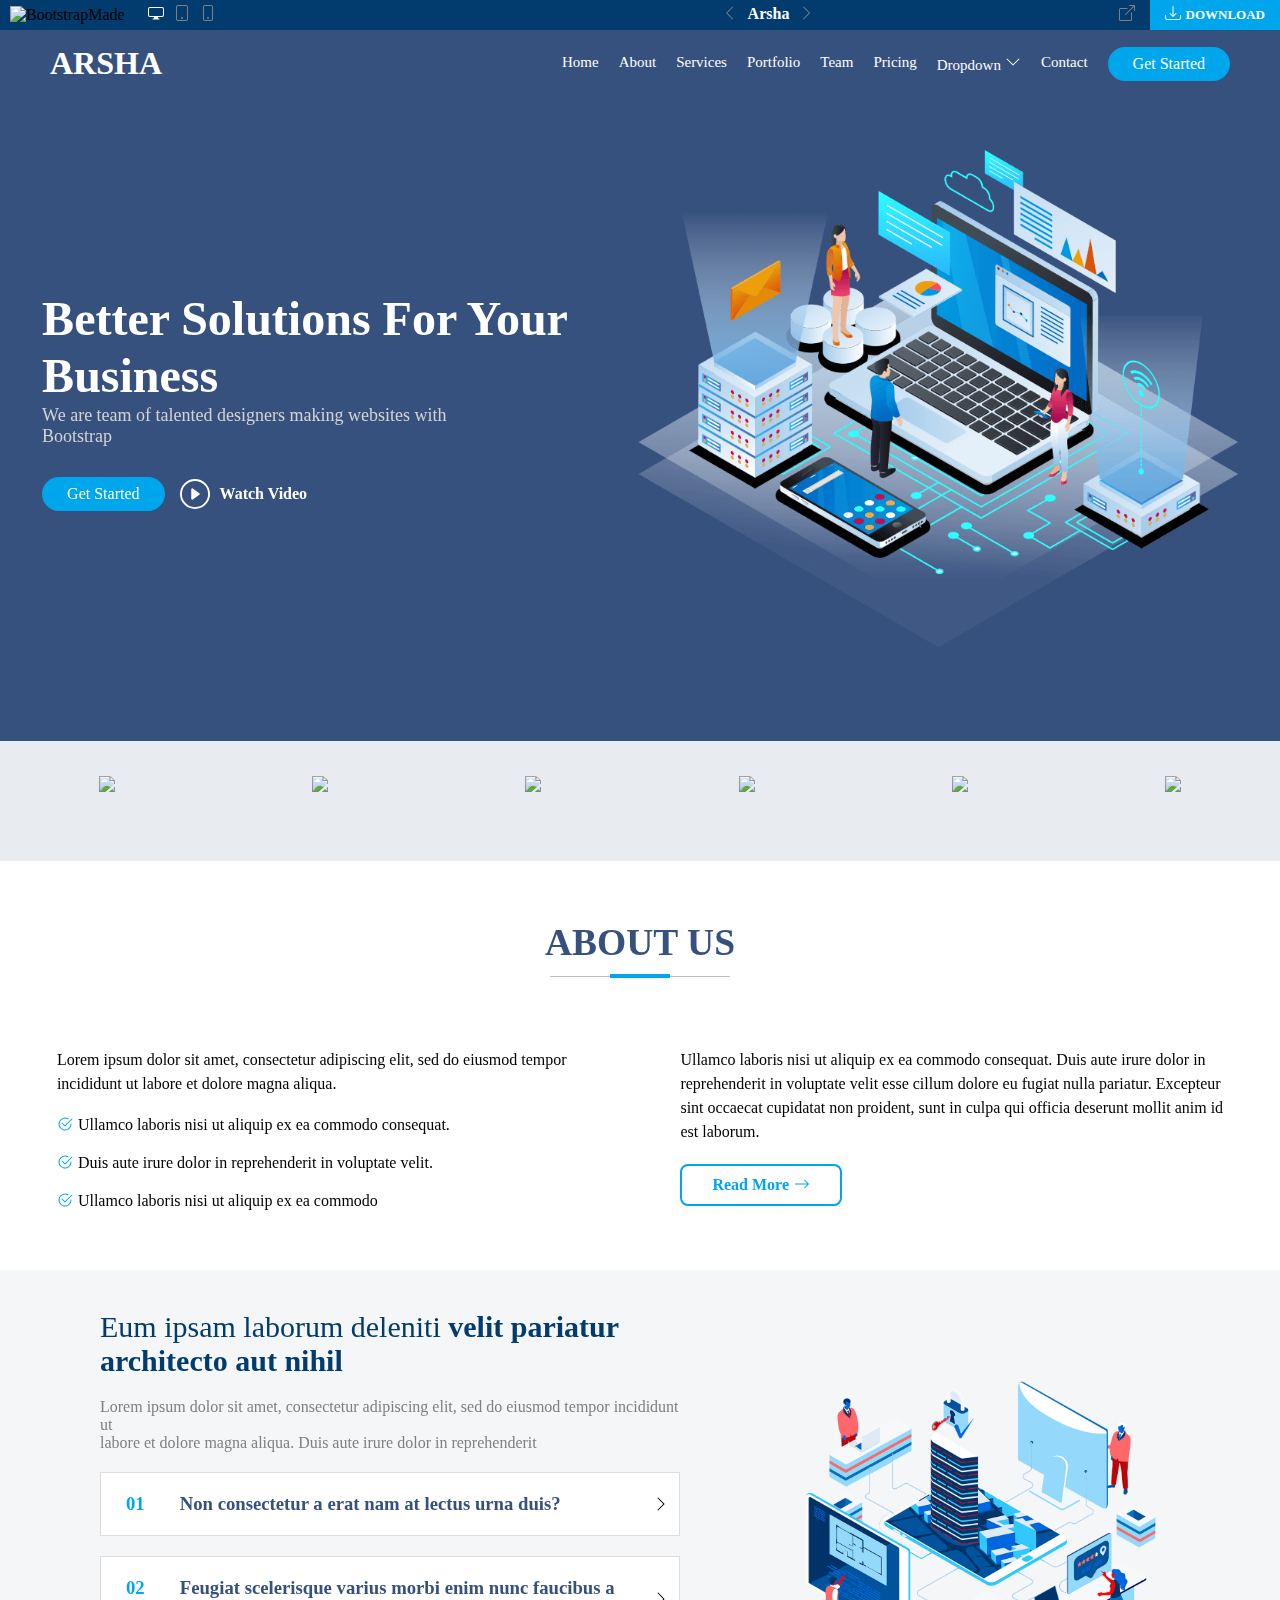
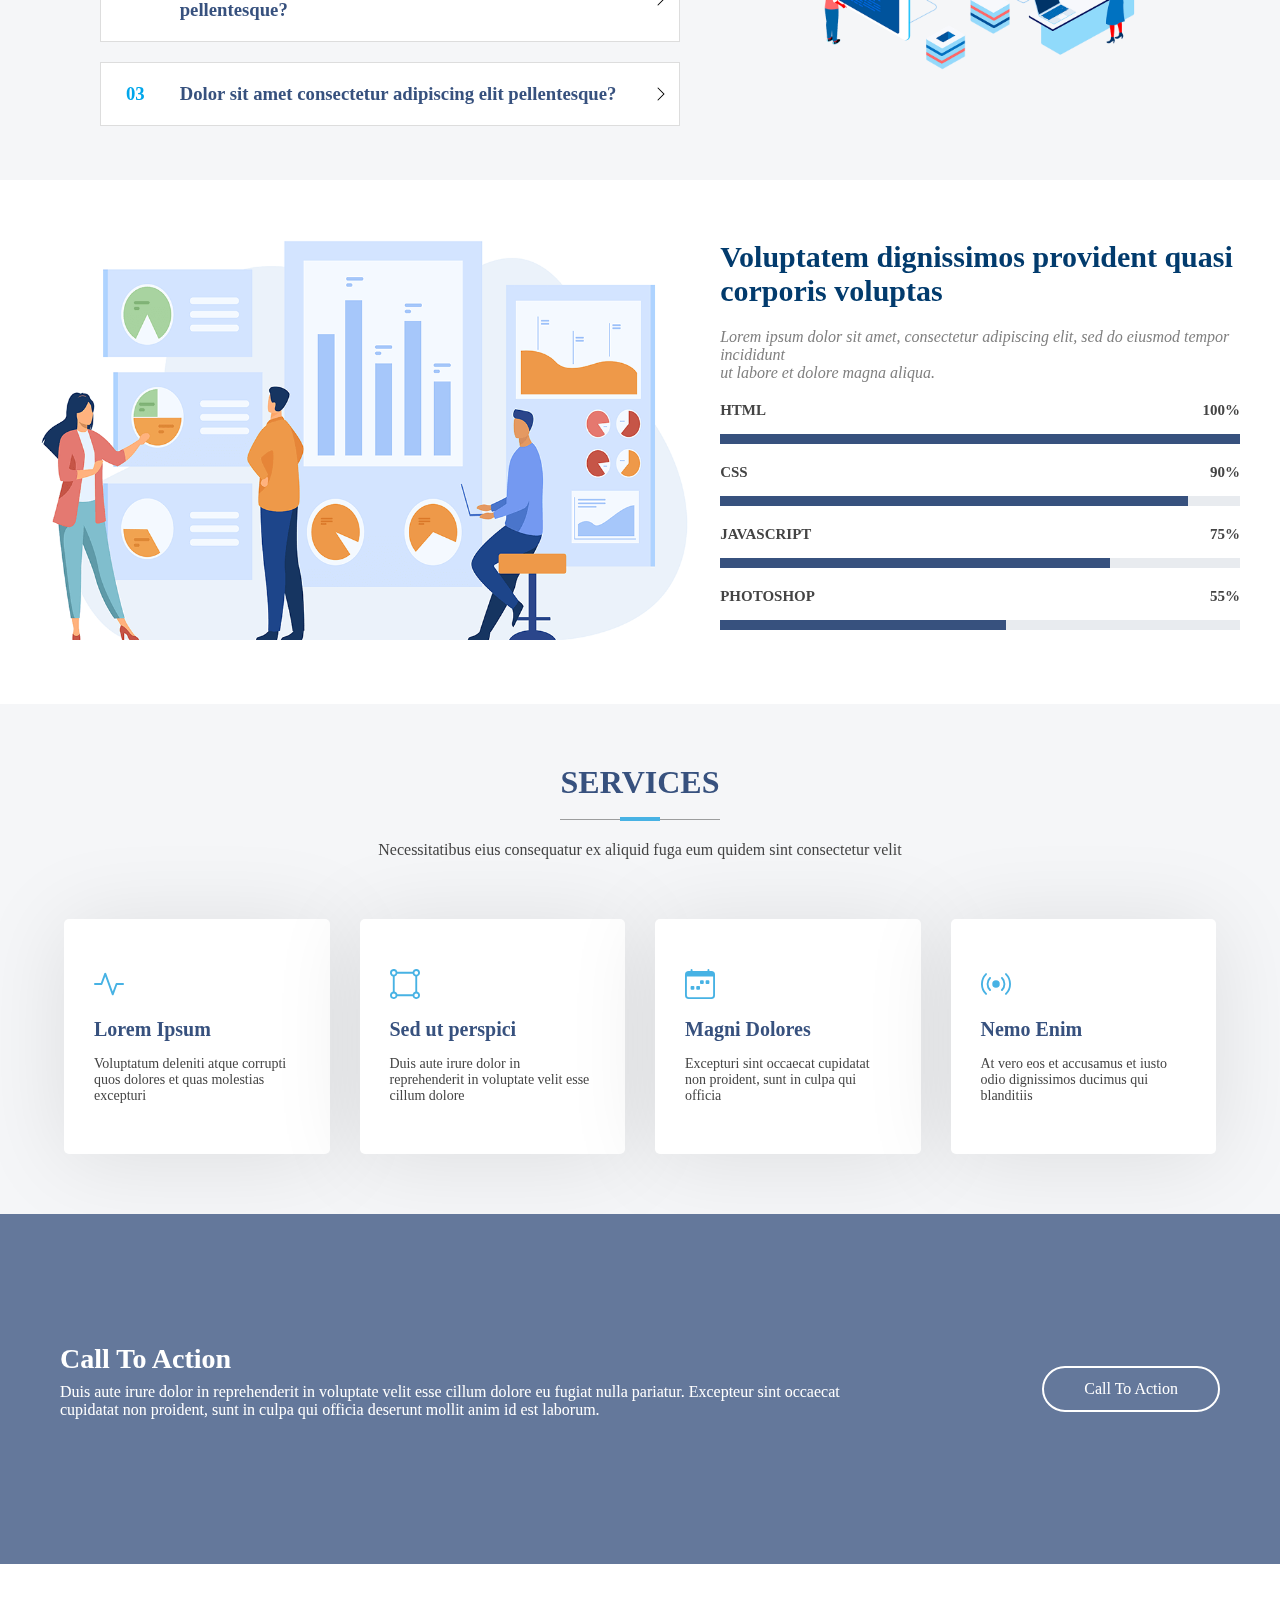
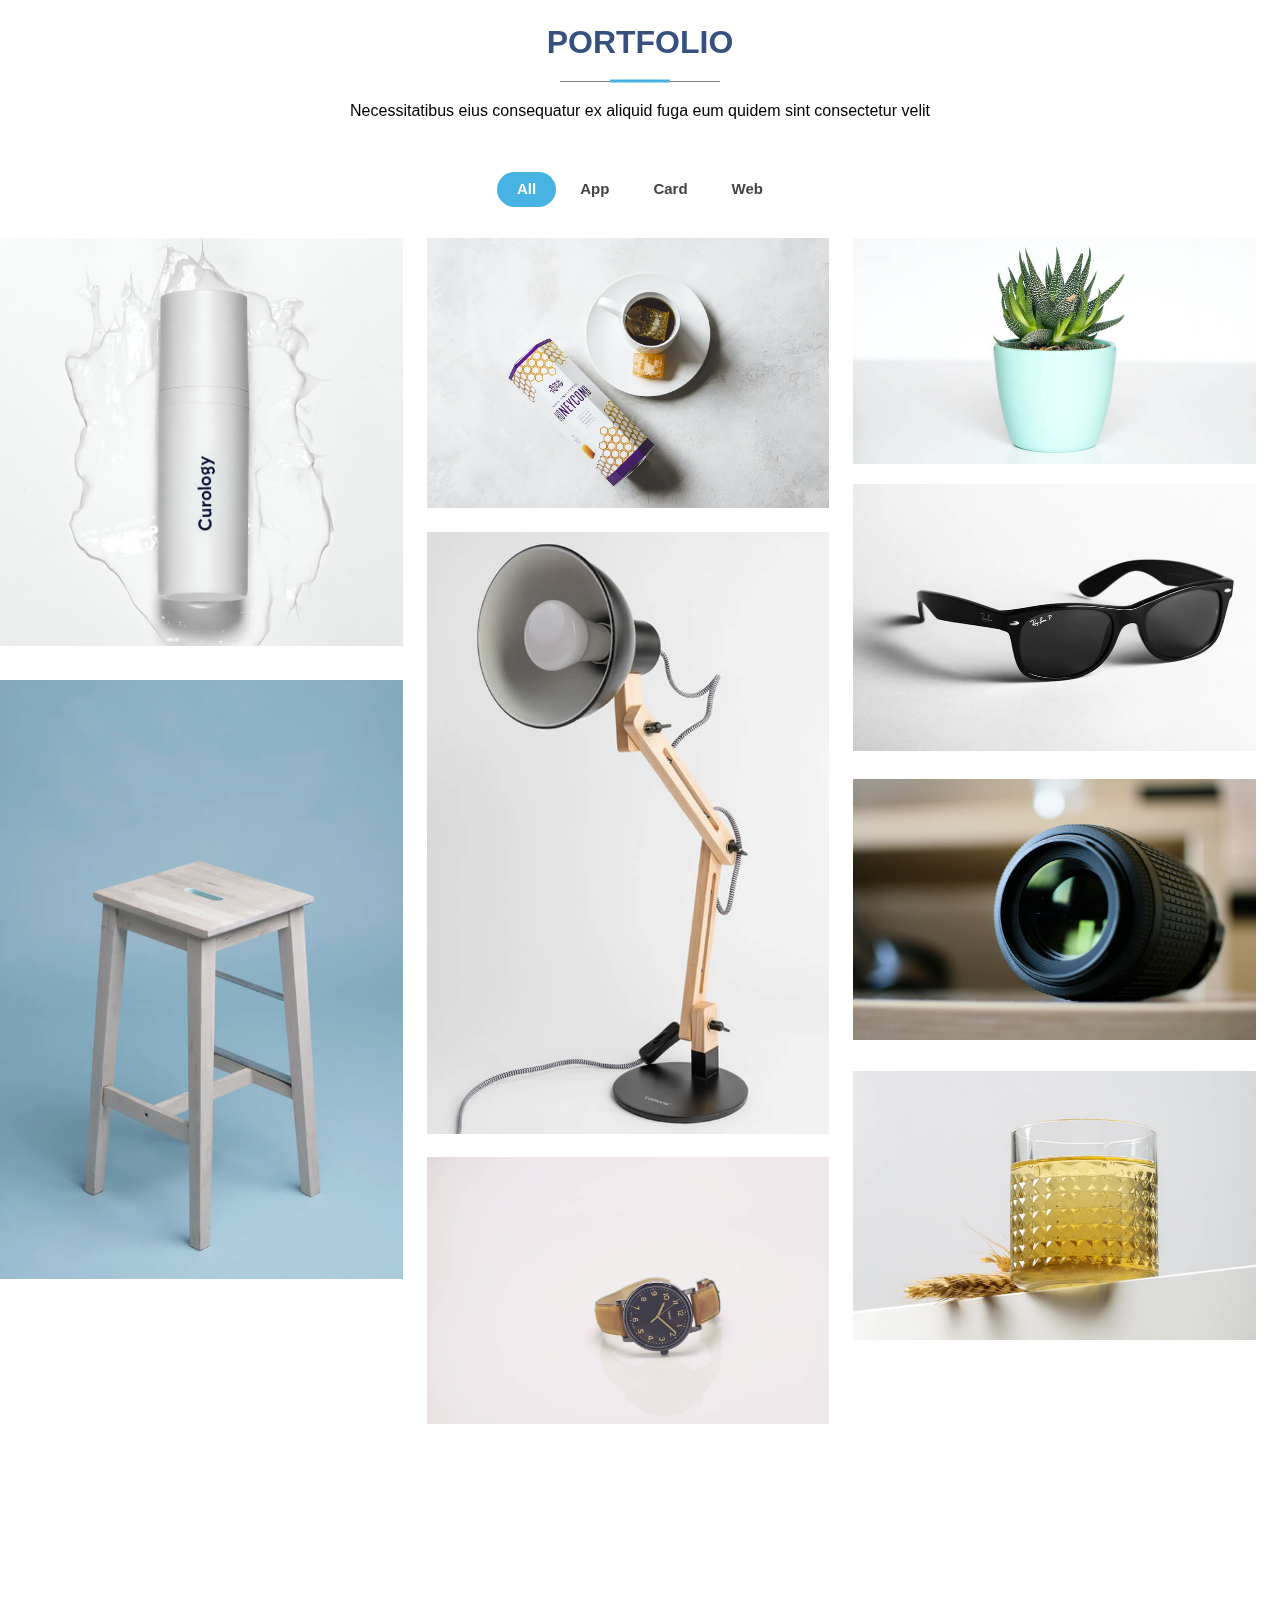
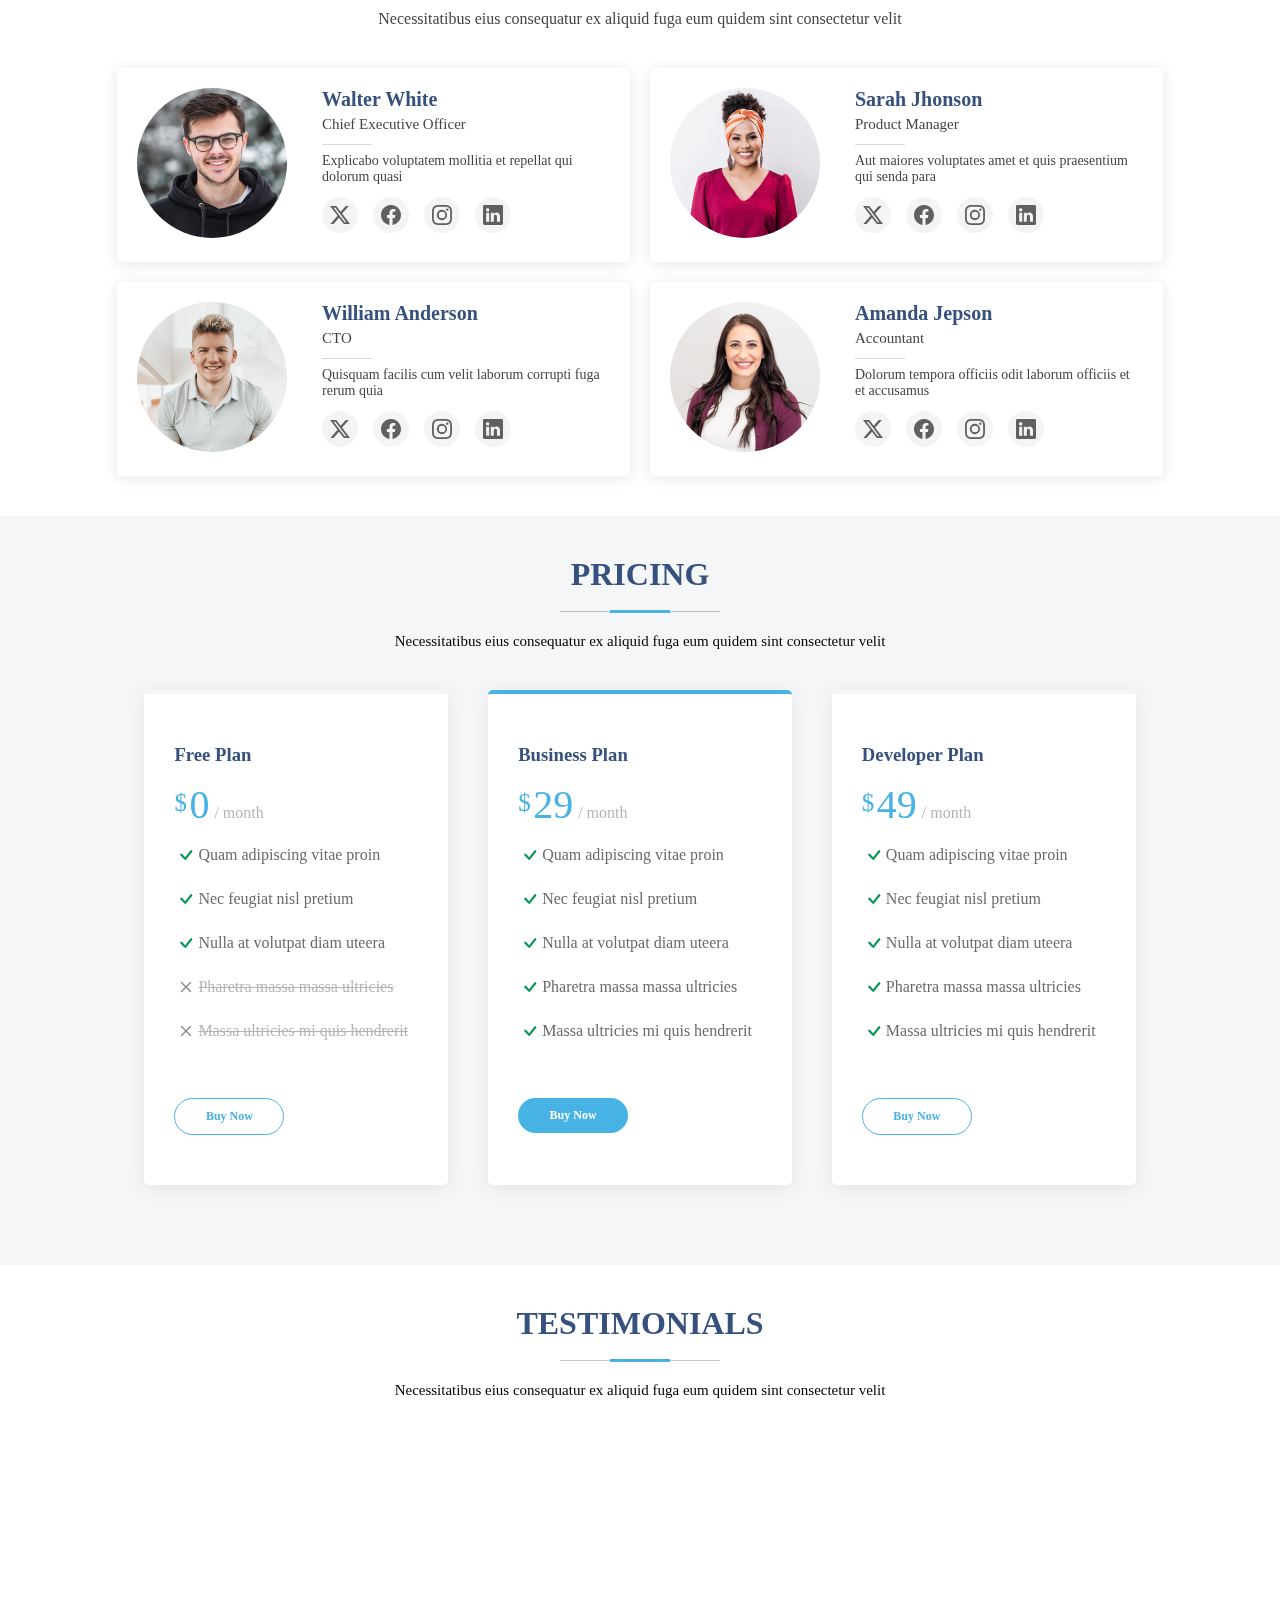
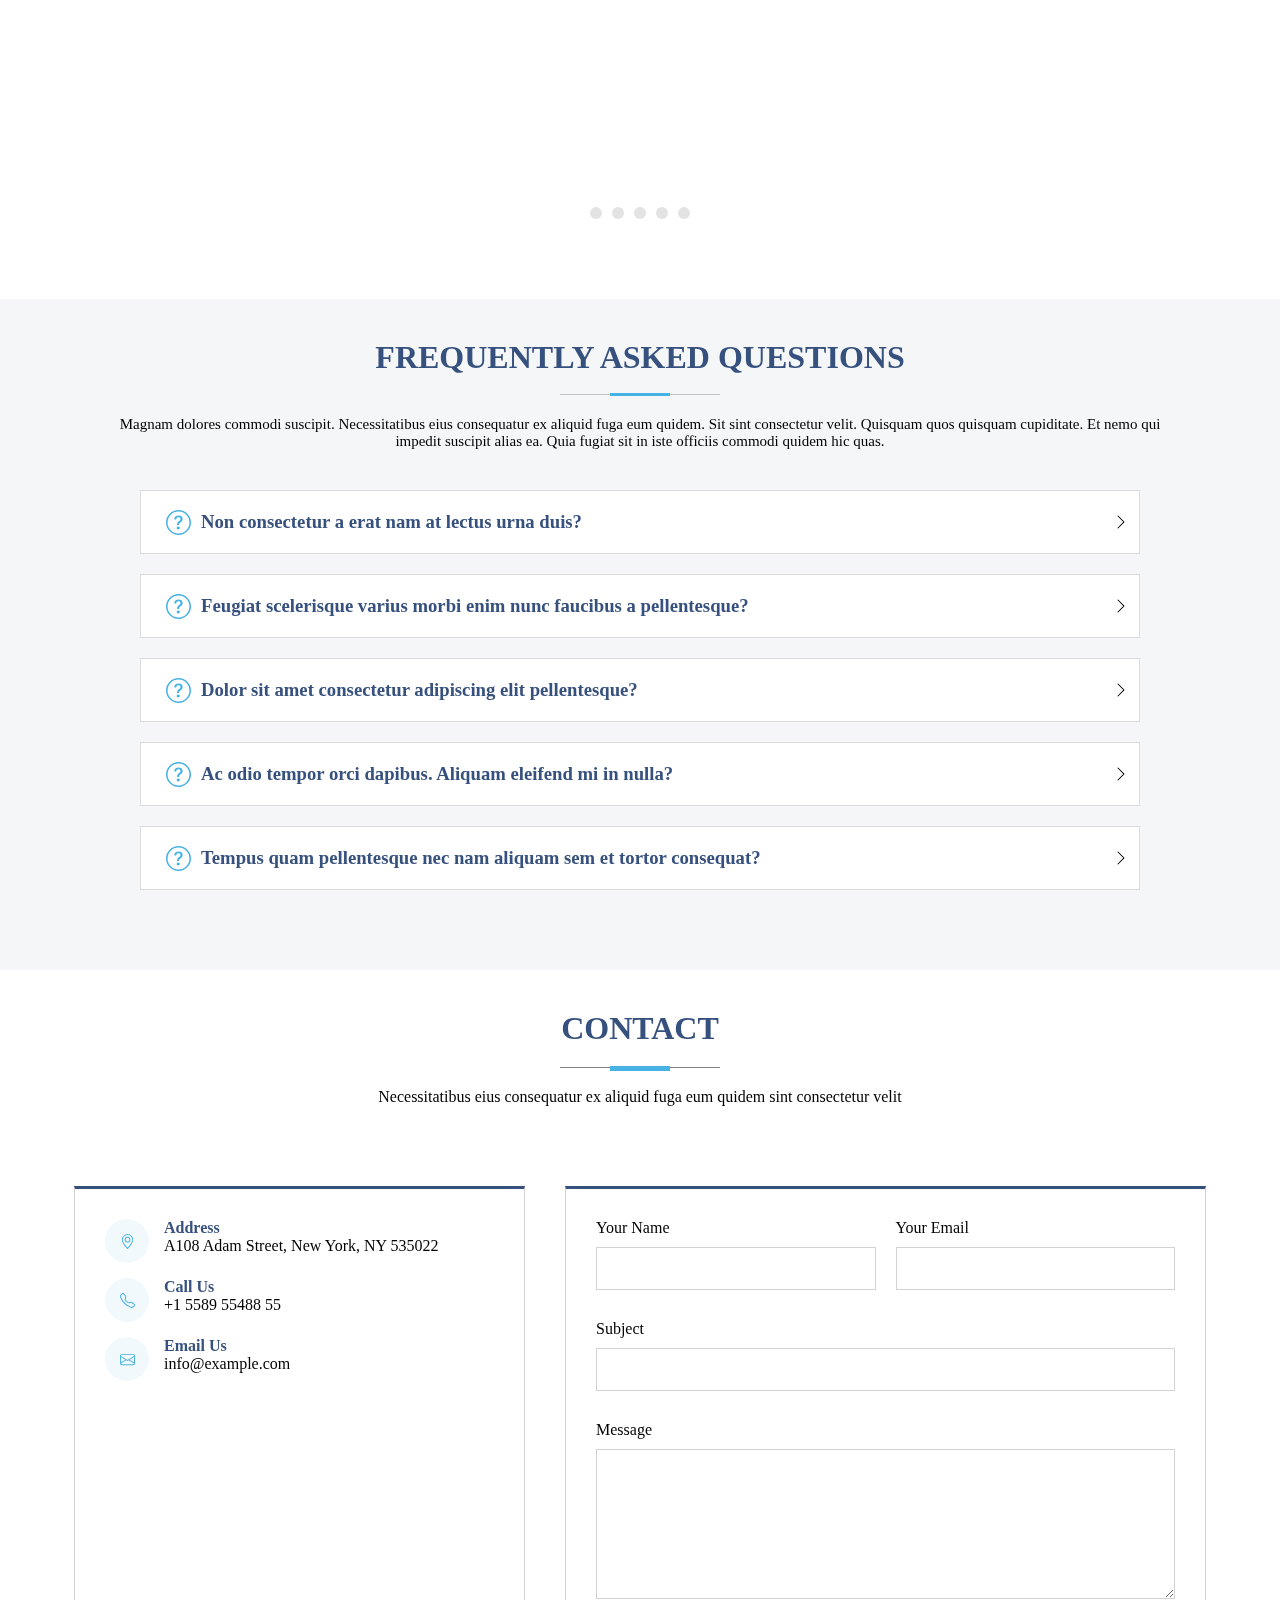
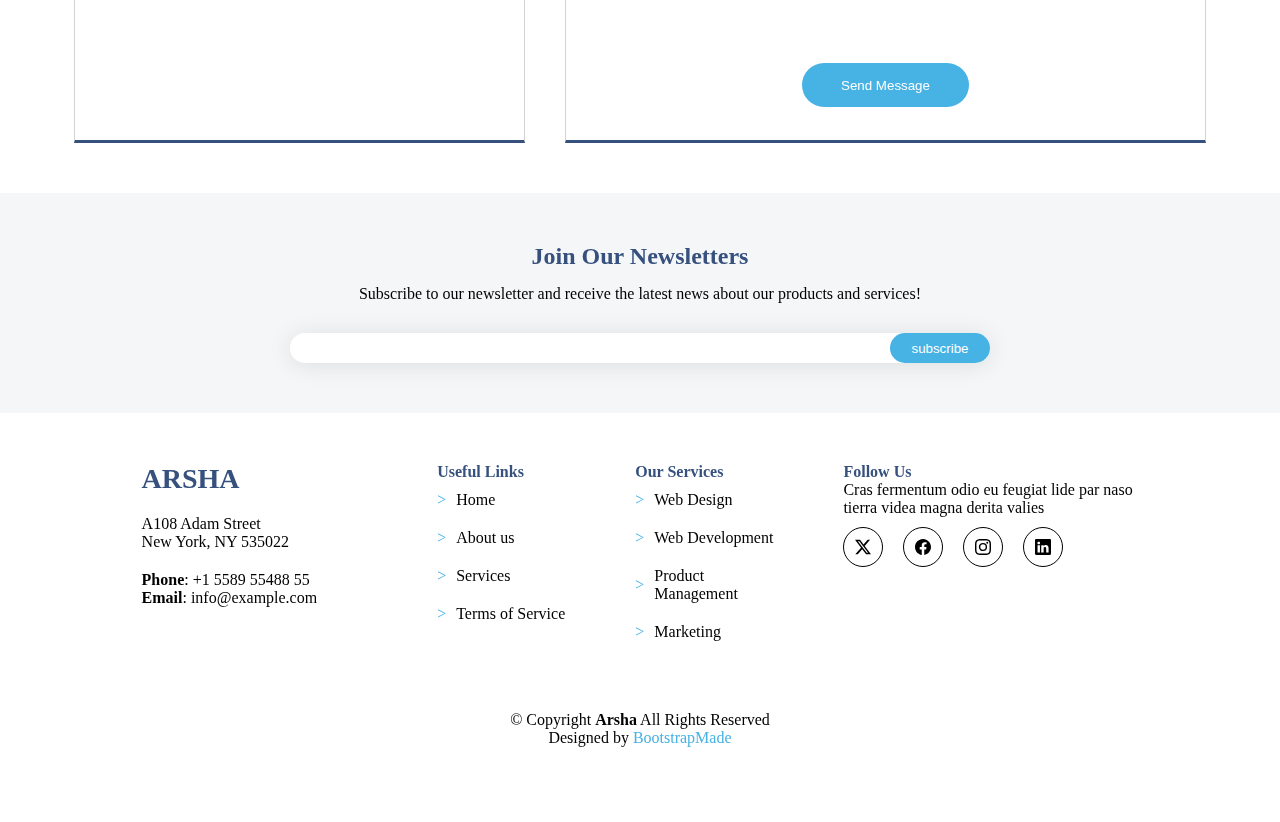
==== commit ba2fb81f: "check icon 색상 수정" ====
--- a/Arsha_06.html
+++ b/Arsha_06.html
@@ -211,15 +211,24 @@
                         incididunt ut labore et dolore magna aliqua.
                     </div>
                     <div class="left-text-bottom_jh">
-                        <img src="./headerAsset/check2-circle.svg" alt="">
+                        <svg xmlns="http://www.w3.org/2000/svg" width="16" height="16" fill="currentColor" class="bi bi-check2-circle" viewBox="0 0 16 16">
+                        <path d="M2.5 8a5.5 5.5 0 0 1 8.25-4.764.5.5 0 0 0 .5-.866A6.5 6.5 0 1 0 14.5 8a.5.5 0 0 0-1 0 5.5 5.5 0 1 1-11 0"/>
+                        <path d="M15.354 3.354a.5.5 0 0 0-.708-.708L8 9.293 5.354 6.646a.5.5 0 1 0-.708.708l3 3a.5.5 0 0 0 .708 0z"/>
+                        </svg>
                         <p>Ullamco laboris nisi ut aliquip ex ea commodo consequat.</p>
                     </div>
                     <div class="left-text-bottom_jh">
-                        <img src="./headerAsset/check2-circle.svg" alt="">
+                        <svg xmlns="http://www.w3.org/2000/svg" width="16" height="16" fill="currentColor" class="bi bi-check2-circle" viewBox="0 0 16 16">
+                        <path d="M2.5 8a5.5 5.5 0 0 1 8.25-4.764.5.5 0 0 0 .5-.866A6.5 6.5 0 1 0 14.5 8a.5.5 0 0 0-1 0 5.5 5.5 0 1 1-11 0"/>
+                        <path d="M15.354 3.354a.5.5 0 0 0-.708-.708L8 9.293 5.354 6.646a.5.5 0 1 0-.708.708l3 3a.5.5 0 0 0 .708 0z"/>
+                        </svg>
                         <p>Duis aute irure dolor in reprehenderit in voluptate velit.</p>
                     </div>
                     <div class="left-text-bottom_jh">
-                        <img src="./headerAsset/check2-circle.svg" alt="">
+                        <svg xmlns="http://www.w3.org/2000/svg" width="16" height="16" fill="currentColor" class="bi bi-check2-circle" viewBox="0 0 16 16">
+                        <path d="M2.5 8a5.5 5.5 0 0 1 8.25-4.764.5.5 0 0 0 .5-.866A6.5 6.5 0 1 0 14.5 8a.5.5 0 0 0-1 0 5.5 5.5 0 1 1-11 0"/>
+                        <path d="M15.354 3.354a.5.5 0 0 0-.708-.708L8 9.293 5.354 6.646a.5.5 0 1 0-.708.708l3 3a.5.5 0 0 0 .708 0z"/>
+                        </svg>
                         <p>Ullamco laboris nisi ut aliquip ex ea commodo</p>
                     </div>
                 </div>
--- a/header.css
+++ b/header.css
@@ -651,8 +651,8 @@
     gap: 5px;
 }
 
-.left-text-bottom_jh img {
-    filter: invert(50%) sepia(92%) saturate(400%) hue-rotate(180deg) brightness(90%) contrast(110%);
+.left-text-bottom_jh svg {
+    color: #00a6eb;
 }
 
 .main-first_jh {
